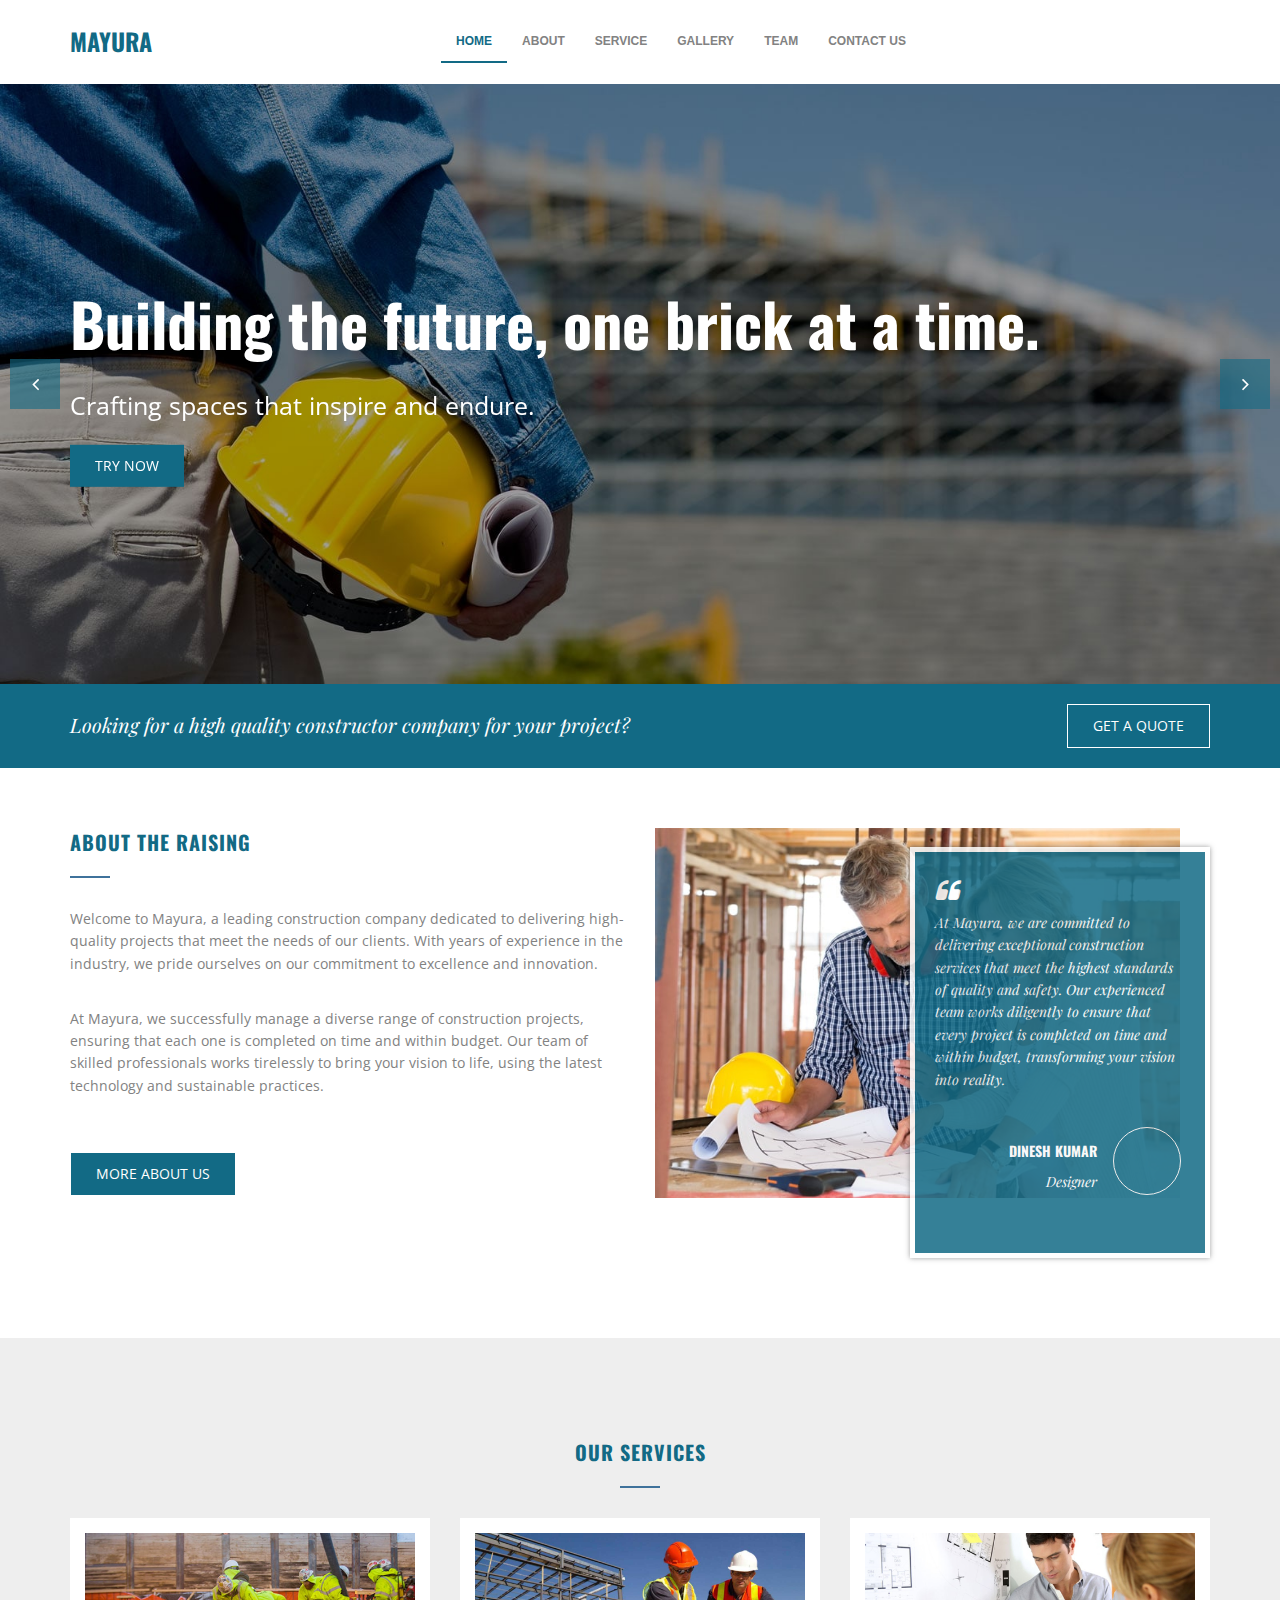
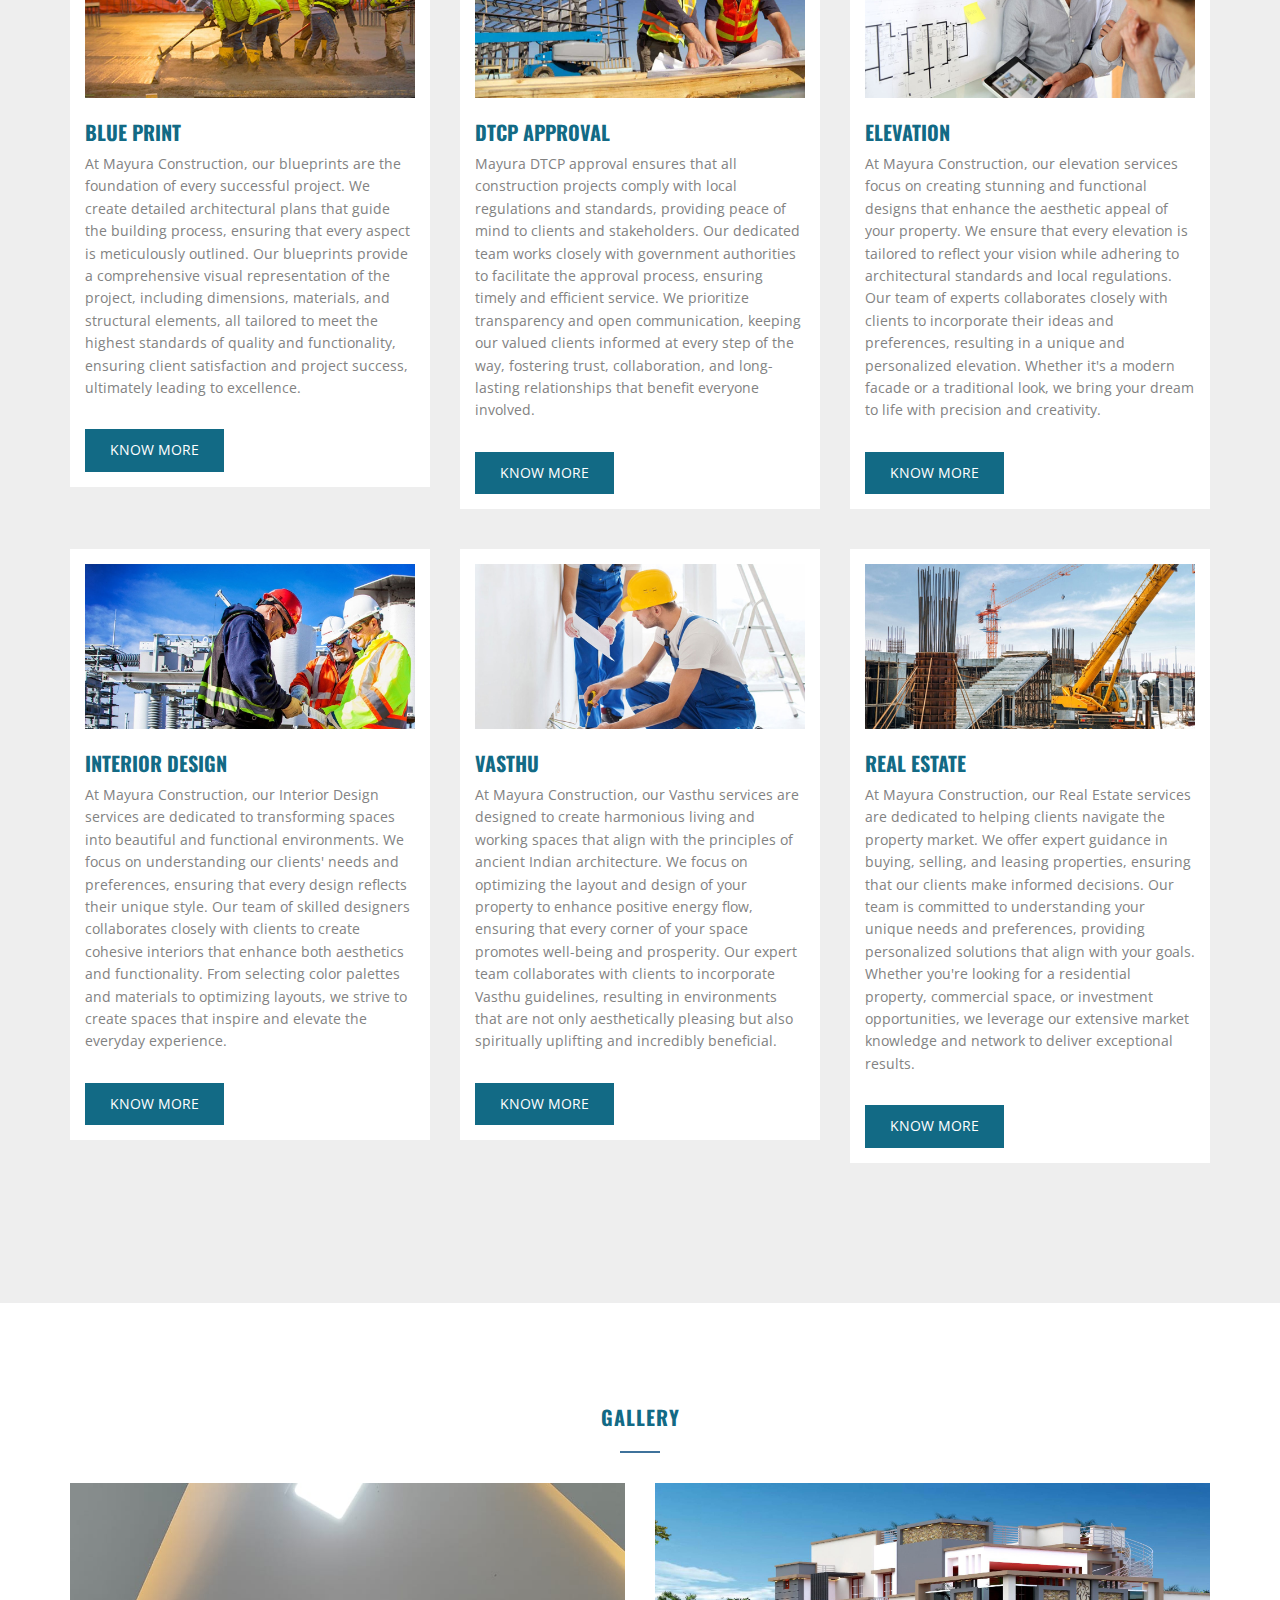
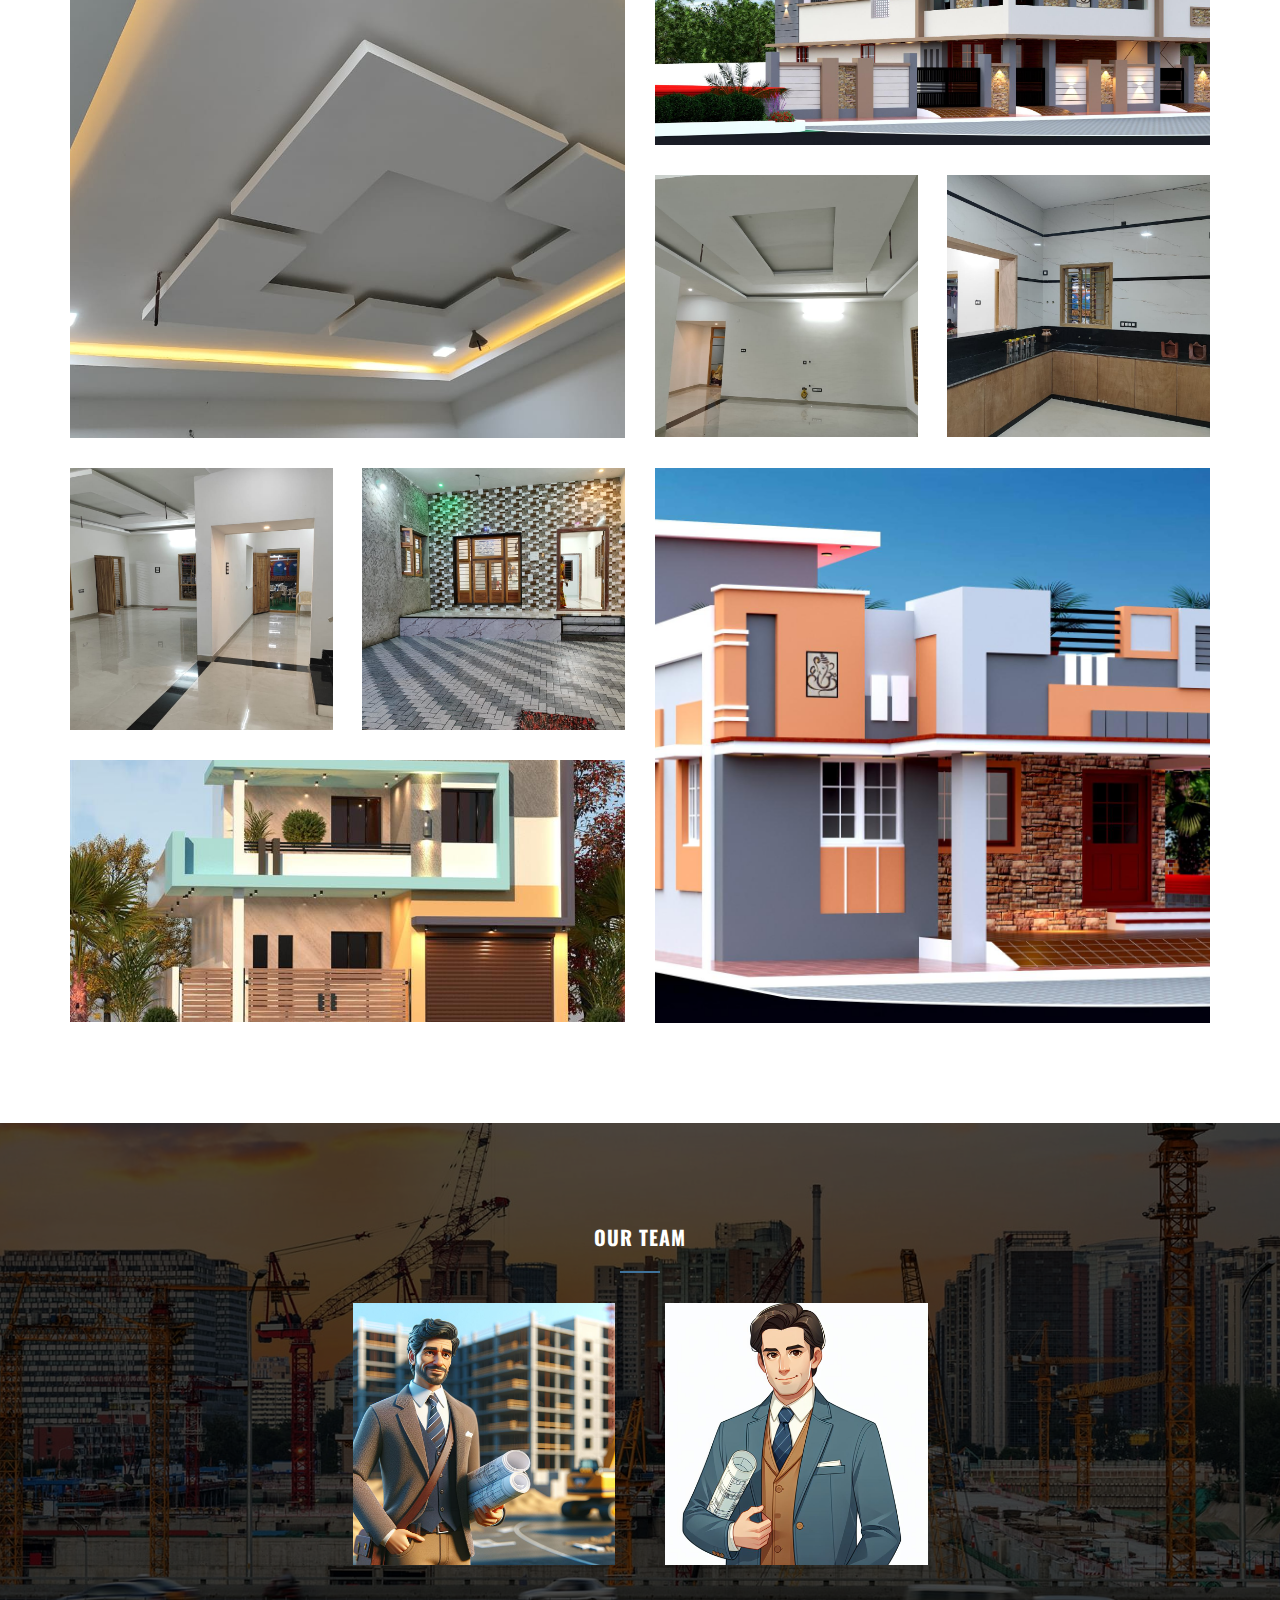
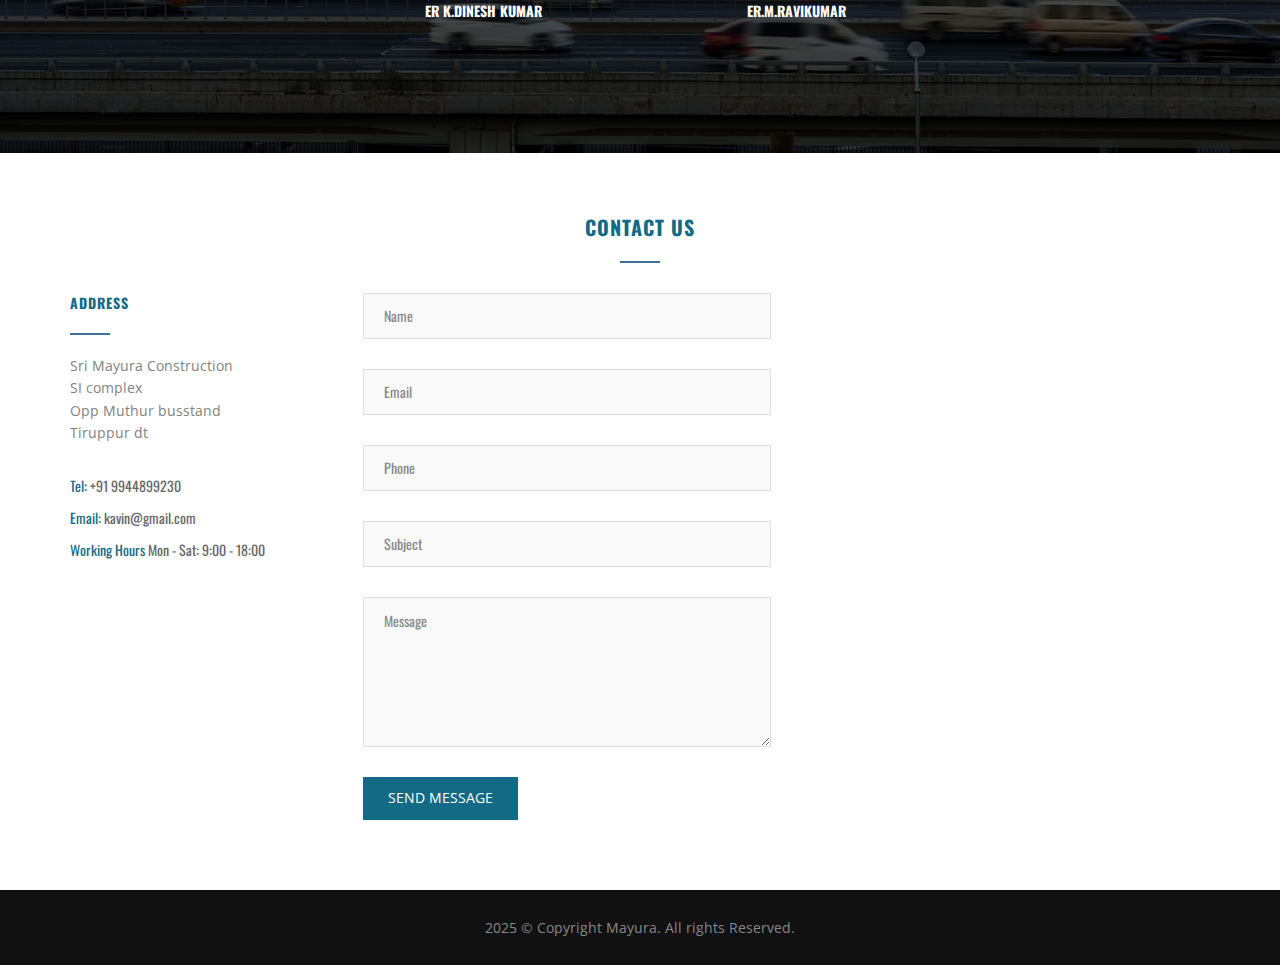
==== Mayura/raising-master/index.html @ d4d09b62 "Add files via upload" ====
<!DOCTYPE html>
<html>
	<head>
		<title>Home</title>
		<meta charset="utf-8">
		<meta name="viewport" content="width=device-width, initial-scale=1.0, maximum-scale=1.0, user-scalable=no">
		<meta name="format-detection" content="telephone=no">
		<meta name="apple-mobile-web-app-capable" content="yes">
		<!-- Fonts-->
		<link rel="stylesheet" type="text/css" href="assets/fonts/fontawesome/font-awesome.min.css">
		<link rel="stylesheet" type="text/css" href="assets/fonts/pe-icon/pe-icon.css">
		<!-- Vendors-->
		<link rel="stylesheet" type="text/css" href="assets/vendors/bootstrap/grid.css">
		<link rel="stylesheet" type="text/css" href="assets/vendors/magnific-popup/magnific-popup.min.css">
		<link rel="stylesheet" type="text/css" href="assets/vendors/swiper/swiper.css">
		<!-- App & fonts-->
		<link rel="stylesheet" type="text/css" href="https://fonts.googleapis.com/css?family=Open+Sans:400,700|Oswald:400,600|Playfair+Display:400i">
		<link rel="stylesheet" type="text/css" href="assets/css/main.css"><!--[if lt IE 9]>
			<script src="https://oss.maxcdn.com/libs/html5shiv/3.7.0/html5shiv.js"></script>
		<![endif]-->
		<script src="https://cdn.jsdelivr.net/npm/@emailjs/browser@3/dist/email.min.js"></script>
		<script>
			// Initialize EmailJS with your Public Key (User ID)
			emailjs.init("vNr0D53ttgSd8qMxS"); // Replace with your EmailJS Public Key
		</script>

	</head>
	
	<body>
				
				<!-- preload -->
				<div class="preload" id="preload">
					<div class="cssload-spin-box"></div>
				</div><!-- End / preload -->
				
		<div class="page-wrap">
			
			<!-- header -->
			<header class="header header-fixheight header--fixed">
				<div class="container">
					<div class="header__inner">
						<div class="header-logo">
							<!-- <a href="home.html"><img src="assets/img/logo_white.png" alt=""/></a> -->
							 <h2 style="display: flex; align-items: center; height: 100%;">MAYURA</h2>
						</div>
						
						<!-- raising-nav -->
						<nav class="raising-nav">
							
							<!-- raising-menu -->
							<ul class="raising-menu">
								<li class="current"><a href="#id1">Home</a>
								</li>
								<li><a href="#id2">About</a>
								</li>
								<li><a href="#id3">service</a>
								</li>
								<li><a href="#id4">gallery</a>
								</li>
								<!-- <li><a href="#id5">testimonial</a>
								</li> -->
								<li><a href="#id6">team</a>
								</li>
								<li><a href="#id7">contact us</a>
								</li>
							</ul><!-- raising-menu -->
							
							<div class="navbar-toggle"><i class="fa fa-bars"></i></div>
						</nav><!-- End / raising-nav -->
						
						<div class="btn-right">
							<!-- <div class="search-btn"><i class="fa fa-search"></i></div> -->
						</div>
						<div class="searchbar">
							<div class="searchbar__group"><span class="searchbar__addon"><i class="fa fa-search"></i></span>
								<input class="searchbar__input" type="text" name="search" value="" placeholder="Search"/><span class="searchbar__close"></span>
							</div>
						</div>
					</div>
				</div>
			</header><!-- End / header -->
			
			<!-- Content-->
			<div class="md-content">
				
				<!-- hero -->
				<hero class="hero" id="id1">
					
					<!-- swiper swiper-container -->
					<div class="swiper swiper-container">
						<div class="swiper-wrapper">
							<div class="hero__wrapper" style="background-image: url('assets/img/slider/1.jpg');">
								<div class="hero__inner">
									<div class="container">
										<h1 class="hero__title">Building the future, one brick at a time.</h1>
										<p class="hero__desc">Crafting spaces that inspire and endure.</p>
										<!-- btn -->
										<a class="btn btn-primary" href="#id7">Try now
										</a><!-- End / btn -->
										
									</div>
								</div>
							</div>
							<div class="hero__wrapper" style="background-image: url('assets/img/slider/2.jpg');">
								<div class="hero__inner">
									<div class="container">
										<h1 class="hero__title">Building Dreams with Every Brick</h1>
										<p class="hero__desc">Transforming visions into reality, one project at a time.</p>
										
										<!-- btn -->
										<a class="btn btn-primary" href="#id7">Try now
										</a><!-- End / btn -->
										
									</div>
								</div>
							</div>
							<div class="hero__wrapper" style="background-image: url('assets/img/slider/3.jpg');">
								<div class="hero__inner">
									<div class="container">
										<h1 class="hero__title">Building Your Dreams with Us</h1>
										<p class="hero__desc">"We are committed to delivering high-quality construction services that exceed your expectations. Let us help you build your vision."</p>
										
										<!-- btn -->
										<a class="btn btn-primary" href="#id7">Try now
										</a><!-- End / btn -->
										
									</div>
								</div>
						 </div>
							<!-- <div class="hero__wrapper" style="background-image: url('assets/img/slider/4.jpg');">
								<div class="hero__inner">
									<div class="container">
										<h1 class="hero__title">How to Create and Manage SVG Sprites</h1>
										<p class="hero__desc">Nam suscipit nisi risus, et porttitor metus molestie a. Phasellus id quam id turpis suscipit</p>
										
										btn --> -->
										<!-- <a class="btn btn-primary" href="#">button
										</a><!-- End / btn -->
										
									<!-- </div>
								</div>
							</div> --> -->
						</div>
						<div class="swiper-pagination-custom"></div>
						<div class="swiper-button-custom">
							<div class="swiper-button-prev-custom"><i class="fa fa-angle-left"></i></div>
							<div class="swiper-button-next-custom"><i class="fa fa-angle-right"></i></div>
						</div>
					</div><!-- End / swiper swiper-container -->
					
				</hero><!-- End / hero -->
				
				
				<!-- cta-02 -->
				<div class="cta-02">
					<div class="container">
						<div class="row">
							<div class="col-lg-9 ">
								<h3 class="cta-02__title">Looking for a high quality constructor company for your project?</h3>
							</div>
							<div class="col-lg-3  md-text-right">
								
								<!-- btn -->
								<a class="btn btn-outline" href="#id7">Get a quote
								</a><!-- End / btn -->
							</div>
						</div>
					</div>
				</div><!-- End / cta-02 -->
				
				
				<!-- Section -->
				<section class="md-section" id="id2" style="background-color:#fff;padding:60px 0;">
					<div class="container">
						<div class="row">
							<div class="col-lg-6 ">
								<div class="mb-30">
									
									<!-- sec-title -->
									<div class="sec-title sec-title__lg-title">
										<h2 class="sec-title__title">About <span>The Raising</span></h2><span class="sec-title__divider"></span>
									</div><!-- End / sec-title -->
									
									<p>Welcome to Mayura, a leading construction company dedicated to delivering high-quality projects that meet the needs of our clients. With years of experience in the industry, we pride ourselves on our commitment to excellence and innovation.</p><br>
									<p>At Mayura, we successfully manage a diverse range of construction projects, ensuring that each one is completed on time and within budget. Our team of skilled professionals works tirelessly to bring your vision to life, using the latest technology and sustainable practices.</p><br><br><a class="btn btn-primary btn-outline" href="#id7">More about us</a>
								</div>
							</div>
							<div class="col-lg-6 ">
								
								<!-- about -->
								<div class="about"><img src="assets/img/about/2.jpg" alt=""/>
									
									<!-- quote-02 -->
									<blockquote class="quote-02 about-quote">
										<p class="quote-02__text">At Mayura, we are committed to delivering exceptional construction services that meet the highest standards of quality and safety. Our experienced team works diligently to ensure that every project is completed on time and within budget, transforming your vision into reality.</p>
										
										<!-- authorbox -->
										<div class="authorbox">
											<div class="authorbox__avartar" style="background-image: url(https://unsplash.it/800);"><img src="https://unsplash.it/800" alt=""/></div>
											<div class="authorbox__info">
												<h5 class="authorbox__name">Dinesh kumar</h5>
												<p class="authorbox__work">Designer</p>
											</div>
										</div><!-- End / authorbox -->
										
									</blockquote><!-- End / quote-02 -->
									
								</div><!-- End / about -->
								
							</div>
						</div>
					</div>
				</section>
				<!-- End / Section -->
				
				
				<!-- Section -->
				<section class="md-section" id="id3">
					<div class="container">
						<div class="row">
							<div class="col-lg-8 col-xs-offset-0 col-sm-offset-0 col-md-offset-0 col-lg-offset-2 ">
								
								<!-- sec-title -->
								<div class="sec-title sec-title__lg-title md-text-center">
									<h2 class="sec-title__title">Our services</h2><span class="sec-title__divider"></span>
								</div><!-- End / sec-title -->
								
							</div>
						</div>
						<div class="row row-eq-height">
							<div class="col-sm-6 col-md-6 col-lg-4 ">
								
								<!-- services -->
								<div class="services">
									<div class="services__img"><img src="assets/img/service/1.jpg" alt=""/></div>
									<h2 class="services__title">Blue Print</h2>
									<div class="services__desc">At Mayura Construction, our blueprints are the foundation of every successful project. We create detailed architectural plans that guide the building process, ensuring that every aspect is meticulously outlined. Our blueprints provide a comprehensive visual representation of the project, including dimensions, materials, and structural elements, all tailored to meet the highest standards of quality and functionality, ensuring client satisfaction and project success, ultimately leading to excellence.</div>
									<!-- btn -->
									<a class="btn btn btn-primary btn-custom" href="#id7">know more
									</a><!-- End / btn -->
									
								</div><!-- End / services -->
								
							</div>
							<div class="col-sm-6 col-md-6 col-lg-4 ">
								
								<!-- services -->
								<div class="services">
									<div class="services__img"><img src="assets/img/service/2.jpg" alt=""/></div>
									<h2 class="services__title">DTCP Approval</h2>
									<div class="services__desc">Mayura DTCP approval ensures that all construction projects comply with local regulations and standards, providing peace of mind to clients and stakeholders. Our dedicated team works closely with government authorities to facilitate the approval process, ensuring timely and efficient service. We prioritize transparency and open communication, keeping our valued clients informed at every step of the way, fostering trust, collaboration, and long-lasting relationships that benefit everyone involved.</div>
									<!-- btn -->
									<a class="btn btn btn-primary btn-custom" href="#id7">know more
									</a><!-- End / btn -->
									
								</div><!-- End / services -->
								
							</div>
							<div class="col-sm-6 col-md-6 col-lg-4 ">
								
								<!-- services -->
								<div class="services">
									<div class="services__img"><img src="assets/img/service/3.jpg" alt=""/></div>
									<h2 class="services__title">Elevation</h2>
									<div class="services__desc">At Mayura Construction, our elevation services focus on creating stunning and functional designs that enhance the aesthetic appeal of your property. We ensure that every elevation is tailored to reflect your vision while adhering to architectural standards and local regulations. Our team of experts collaborates closely with clients to incorporate their ideas and preferences, resulting in a unique and personalized elevation. Whether it's a modern facade or a traditional look, we bring your dream to life with precision and creativity.</div>
									<!-- btn -->
									<a class="btn btn btn-primary btn-custom" href="#id7">know more
									</a><!-- End / btn -->
									
								</div><!-- End / services -->
								
							</div>
							<div class="col-sm-6 col-md-6 col-lg-4 ">
								
								<!-- services -->
								<div class="services">
									<div class="services__img"><img src="assets/img/service/4.jpg" alt=""/></div>
									<h2 class="services__title">Interior Design</h2>
									<div class="services__desc">At Mayura Construction, our Interior Design services are dedicated to transforming spaces into beautiful and functional environments. We focus on understanding our clients' needs and preferences, ensuring that every design reflects their unique style. Our team of skilled designers collaborates closely with clients to create cohesive interiors that enhance both aesthetics and functionality. From selecting color palettes and materials to optimizing layouts, we strive to create spaces that inspire and elevate the everyday experience.</div>
									<!-- btn -->
									<a class="btn btn btn-primary btn-custom" href="#id7">know more
									</a><!-- End / btn -->
									
								</div><!-- End / services -->
								
							</div>
							<div class="col-sm-6 col-md-6 col-lg-4 ">
								
								<!-- services -->
								<div class="services">
									<div class="services__img"><img src="assets/img/service/5.jpg" alt=""/></div>
									<h2 class="services__title">Vasthu</h2>
									<div class="services__desc">At Mayura Construction, our Vasthu services are designed to create harmonious living and working spaces that align with the principles of ancient Indian architecture. We focus on optimizing the layout and design of your property to enhance positive energy flow, ensuring that every corner of your space promotes well-being and prosperity. Our expert team collaborates with clients to incorporate Vasthu guidelines, resulting in environments that are not only aesthetically pleasing but also spiritually uplifting and incredibly beneficial.</div>
									<!-- btn -->
									<a class="btn btn btn-primary btn-custom" href="#id7">know more
									</a><!-- End / btn -->
									
								</div><!-- End / services -->
								
							</div>
							<div class="col-sm-6 col-md-6 col-lg-4 ">
								
								<!-- services -->
								<div class="services">
									<div class="services__img"><img src="assets/img/service/6.jpg" alt=""/></div>
									<h2 class="services__title">Real Estate</h2>
									<div class="services__desc">At Mayura Construction, our Real Estate services are dedicated to helping clients navigate the property market. We offer expert guidance in buying, selling, and leasing properties, ensuring that our clients make informed decisions. Our team is committed to understanding your unique needs and preferences, providing personalized solutions that align with your goals. Whether you're looking for a residential property, commercial space, or investment opportunities, we leverage our extensive market knowledge and network to deliver exceptional results.</div>
									<!-- btn -->
									<a class="btn btn btn-primary btn-custom" href="#id7">know more
									</a><!-- End / btn -->
									
								</div><!-- End / services -->
								
							</div>
						</div>
					</div>
				</section>
				<!-- End / Section -->
				
				
				<!-- Section -->
				<section class="md-section" id="id4" style="background-color:#fff;">
					<div class="container">
						<div class="row">
							<div class="col-lg-8 col-xs-offset-0 col-sm-offset-0 col-md-offset-0 col-lg-offset-2 ">
								
								<!-- sec-title -->
								<div class="sec-title sec-title__lg-title md-text-center">
									<h2 class="sec-title__title">Gallery</h2><span class="sec-title__divider"></span>
								</div><!-- End / sec-title -->
								
							</div>
						</div>
						
						<!-- gallery-wrap -->
						<div class="gallery-wrap gallery-album">
							<div class="grid-css grid-css--grid" data-col-lg="4" data-col-md="2" data-col-sm="2" data-col-xs="1" data-gap="30">
								<div class="grid__inner">
									<div class="grid-sizer"></div>
									
									<!-- grid-item -->
									<div class="grid-item large">
										<div class="grid-item__inner">
											<div class="grid-item__content-wrapper">
												
												<!-- gallery -->
												<div class="gallery gallery--grid">
													<div class="gallery__image bg-image" style="background-image: url(assets/img/gallery/A2.jpg);"><img src="assets/img/gallery/A2.jpg" alt="How to Create and"/><a class="gallery__overlay mfp-image" href="assets/img/gallery/A2.jpg" data-effect="mfp-zoom-in" title="">
															<div class="md-tb">
																<div class="md-tb__cell md-text-center"><i class="fa fa-search"></i></div>
															</div></a>
													</div>
												</div><!-- End / gallery -->
												
											</div>
										</div>
									</div><!-- End / grid-item -->
									
									
									<!-- grid-item -->
									<div class="grid-item wide">
										<div class="grid-item__inner">
											<div class="grid-item__content-wrapper">
												
												<!-- gallery -->
												<div class="gallery gallery--grid">
													<div class="gallery__image bg-image" style="background-image: url(assets/img/gallery/shared\ image\ \(3\).jpg);"><img src="assets/img/gallery/shared image (3).jpg" alt="How to Master"/><a class="gallery__overlay mfp-image" href="assets/img/gallery/shared image (3).jpg" data-effect="mfp-zoom-in" title="">
															<div class="md-tb">
																<div class="md-tb__cell md-text-center"><i class="fa fa-search"></i></div>
															</div></a>
													</div>
												</div><!-- End / gallery -->
												
											</div>
										</div>
									</div><!-- End / grid-item -->
									
									
									<!-- grid-item -->
									<div class="grid-item">
										<div class="grid-item__inner">
											<div class="grid-item__content-wrapper">
												
												<!-- gallery -->
												<div class="gallery gallery--grid">
													<div class="gallery__image bg-image" style="background-image: url(assets/img/gallery/A5.jpg);"><img src="assets/img/gallery/A5.jpg" alt="7 UI Choices That"/><a class="gallery__overlay mfp-image" href="assets/img/gallery/A5.jpg" data-effect="mfp-zoom-in" title="">
															<div class="md-tb">
																<div class="md-tb__cell md-text-center"><i class="fa fa-search"></i></div>
															</div></a>
													</div>
												</div><!-- End / gallery -->
												
											</div>
										</div>
									</div><!-- End / grid-item -->
									
									
									<!-- grid-item -->
									<div class="grid-item">
										<div class="grid-item__inner">
											<div class="grid-item__content-wrapper">
												
												<!-- gallery -->
												<div class="gallery gallery--grid">
													<div class="gallery__image bg-image" style="background-image: url(assets/img/gallery/A3.jpg);"><img src="assets/img/gallery/A3.jpg" alt="Using Memes in Your"/><a class="gallery__overlay mfp-image" href="assets/img/gallery/A3.jpg" data-effect="mfp-zoom-in" title="">
															<div class="md-tb">
																<div class="md-tb__cell md-text-center"><i class="fa fa-search"></i></div>
															</div></a>
													</div>
												</div><!-- End / gallery -->
												
											</div>
										</div>
									</div><!-- End / grid-item -->
									
									
									<!-- grid-item -->
									<div class="grid-item">
										<div class="grid-item__inner">
											<div class="grid-item__content-wrapper">
												
												<!-- gallery -->
												<div class="gallery gallery--grid">
													<div class="gallery__image bg-image" style="background-image: url(assets/img/gallery/A4.jpg);"><img src="assets/img/gallery/A4.jpg" alt="How To Build A"/><a class="gallery__overlay mfp-image" href="assets/img/gallery/A4.jpg" data-effect="mfp-zoom-in" title="">
															<div class="md-tb">
																<div class="md-tb__cell md-text-center"><i class="fa fa-search"></i></div>
															</div></a>
													</div>
												</div><!-- End / gallery -->
												
											</div>
										</div>
									</div><!-- End / grid-item -->
									
									
									<!-- grid-item -->
									<div class="grid-item">
										<div class="grid-item__inner">
											<div class="grid-item__content-wrapper">
												
												<!-- gallery -->
												<div class="gallery gallery--grid">
													<div class="gallery__image bg-image" style="background-image: url(assets/img/gallery/A6.jpg);"><img src="assets/img/gallery/A6.jpg" alt="Using Memes in Your"/><a class="gallery__overlay mfp-image" href="assets/img/gallery/A6.jpg" data-effect="mfp-zoom-in" title="">
															<div class="md-tb">
																<div class="md-tb__cell md-text-center"><i class="fa fa-search"></i></div>
															</div></a>
													</div>
												</div><!-- End / gallery -->
												
											</div>
										</div>
									</div><!-- End / grid-item -->
									
									
									<!-- grid-item -->
									<div class="grid-item large">
										<div class="grid-item__inner">
											<div class="grid-item__content-wrapper">
												
												<!-- gallery -->
												<div class="gallery gallery--grid">
													<div class="gallery__image bg-image" style="background-image: url(assets/img/gallery/shared\ image\ \(2\).jpg);"><img src="assets/img/gallery/shared image (2).jpg" alt="Is UX Really That"/><a class="gallery__overlay mfp-image" href="assets/img/gallery/shared image (2).jpg" data-effect="mfp-zoom-in" title="">
															<div class="md-tb">
																<div class="md-tb__cell md-text-center"><i class="fa fa-search"></i></div>
															</div></a>
													</div>
												</div><!-- End / gallery -->
												
											</div>
										</div>
									</div><!-- End / grid-item -->
									
									
									<!-- grid-item -->
									<div class="grid-item wide">
										<div class="grid-item__inner">
											<div class="grid-item__content-wrapper">
												
												<!-- gallery -->
												<div class="gallery gallery--grid">
													<div class="gallery__image bg-image" style="background-image: url(assets/img/gallery/shared\ image\ \(1\).jpg);"><img src="assets/img/gallery/shared image (1).jpg" alt="Getting Started with"/><a class="gallery__overlay mfp-image" href="assets/img/gallery/shared image (1).jpg" data-effect="mfp-zoom-in" title="">
															<div class="md-tb">
																<div class="md-tb__cell md-text-center"><i class="fa fa-search"></i></div>
															</div></a>
													</div>
												</div><!-- End / gallery -->
												
											</div>
										</div>
									</div><!-- End / grid-item -->
									
								</div>
							</div>
						</div><!-- End / gallery-wrap -->
						
					</div>
				</section>
				<!-- End / Section -->
				
				
				<!-- Section -->
				
				<!-- End / Section -->
				
				
				<!-- Section -->
				<section class="md-section md-skin-dark" id="id6" style="background-image:url(&quot;assets/img/bg/demo.jpg&quot;);padding-bottom:50px;">
					<div class="md-overlay"></div>
					<div class="container">
						<div class="row">
							<div class="col-lg-8 col-xs-offset-0 col-sm-offset-0 col-md-offset-0 col-lg-offset-2 ">
								
								<!-- sec-title -->
								<div class="sec-title sec-title__lg-title md-text-center">
									<h2 class="sec-title__title">Our team</h2><span class="sec-title__divider"></span>
								</div><!-- End / sec-title -->
								
							</div>
						</div>
						<div class="row" style="display: flex; justify-content: center; align-items: center; gap: 20px;">
							<div class="col-sm-3 col-md-3 col-lg-3" style="text-align: center;">
								<!-- team -->
								<div class="team">
									<div class="team__img">
										<img src="assets/img/team/Designer (2).png" alt="" />
										<div class="team__overlay">
											<div class="md-tb">
												<div class="md-tb__cell md-text-center">
													<!-- social-icon -->
													<a class="social-icon social-icon__style-03" href="#"><i class="social-icon__icon fa fa-facebook"></i></a>
													<a class="social-icon social-icon__style-03" href="#"><i class="social-icon__icon fa fa-twitter"></i></a>
													<a class="social-icon social-icon__style-03" href="#"><i class="social-icon__icon fa fa-linkedin"></i></a>
												</div>
											</div>
										</div>
									</div>
									<div class="team__body">
										<div class="team__user">
											<h4 class="team__name">ER K.Dinesh kumar</h4><span class="team__work"></span>
										</div>
										<p class="team__text"> 	</p>
									</div>
								</div>
								<!-- End / team -->
							</div>
						
							<div class="col-sm-3 col-md-3 col-lg-3" style="text-align: center;">
								<!-- team -->
								<div class="team">
									<div class="team__img">
										<img src="assets/img/team/Designer (3).png" alt="" />
										<div class="team__overlay">
											<div class="md-tb">
												<div class="md-tb__cell md-text-center">
													<!-- social-icon -->
													<a class="social-icon social-icon__style-03" href="#"><i class="social-icon__icon fa fa-facebook"></i></a>
													<a class="social-icon social-icon__style-03" href="#"><i class="social-icon__icon fa fa-twitter"></i></a>
													<a class="social-icon social-icon__style-03" href="#"><i class="social-icon__icon fa fa-linkedin"></i></a>
												</div>
											</div>
										</div>
									</div>
									<div class="team__body">
										<div class="team__user">
											<h4 class="team__name">ER.M.Ravikumar</h4><span class="team__work"></span>
										</div>
										<p class="team__text"></p>
									</div>
								</div>
								<!-- End / team -->
							</div>
						</div>
						
					</div>
				</section>
				<!-- End / Section -->
				
				
				<!-- Section -->
				<section class="md-section" id="id7" style="background-color:#fff;padding:60px 0 0;">
					<div class="row">
						<div class="col-lg-8 col-xs-offset-0 col-sm-offset-0 col-md-offset-0 col-lg-offset-2 ">
							
							<!-- sec-title -->
							<div class="sec-title sec-title__lg-title md-text-center">
								<h2 class="sec-title__title">Contact us</h2><span class="sec-title__divider"></span>
							</div><!-- End / sec-title -->
							
						</div>
					</div>
					<div class="container">
						<div class="row">
							<div class="col-lg-9  col-lg-push-3">
								<div class="main-content">
									<div class="row"> 
										<div class="col-lg-6 ">
											<form class="contact-form">
												
												<!-- form-item -->
												<div class="form-item">
													<input class="form-control" type="text" id="name" name="name" placeholder="Name" required/>
												</div><!-- End / form-item -->
												
												<!-- form-item -->
												<div class="form-item">
													<input class="form-control" type="email" id="email" name="email" placeholder="Email" required/>
												</div><!-- End / form-item -->
												
												<!-- form-item -->
												<div class="form-item">
													<input class="form-control" type="tel" id="phone" name="phone" placeholder="Phone" required/>
												</div><!-- End / form-item -->
												
												<!-- form-item -->
												<div class="form-item">
													<input class="form-control" type="text" id="subject" name="subject" placeholder="Subject" required/>
												</div><!-- End / form-item -->
												
												<!-- form-item -->
												<div class="form-item">
													<textarea id="message" name="message" placeholder="Message" style="height: 150px;" required></textarea>
												</div><!-- End / form-item -->
												
												<button class="btn btn-primary btn-round mb-30" type="button" onclick="sendEmail()">Send message</button>
												<script type="text/javascript">
													function sendEmail() {
														var email = document.getElementById("email").value;
														var from_name = document.getElementById("name").value;
														var phone = document.getElementById("phone").value;
														var subject = document.getElementById("subject").value;
														var message = document.getElementById("message").value;

														var templateParams = {
															to_email: "kvsoftwaretester@gmail.com", // Replace with the owner's email address
															from_name: from_name,
															phone: phone,
															subject: subject,
															message: message
														};

														// Using EmailJS to send the email without a server
														emailjs.send("service_1j5vpjk", "template_r8l7jnl", templateParams)
														.then(function(response) {
															console.log('SUCCESS!', response.status, response.text);
															window.alert("Sent successfully!");
															setTimeout(() => location.reload(), 2000);
														}, function(error) {
															console.log('FAILED...', error);
														});
													}
												</script>
											</form>
										</div>
										<div class="col-lg-6 ">
											<div class="contact-gmap"><iframe src="https://www.google.com/maps/embed?pb=!1m17!1m12!1m3!1d389.6676844295268!2d77.73675419030941!3d11.045872034102175!2m3!1f0!2f0!3f0!3m2!1i1024!2i768!4f13.1!3m2!1m1!2zMTHCsDAyJzQ1LjEiTiA3N8KwNDQnMTIuNyJF!5e0!3m2!1sen!2sin!4v1743013941500!5m2!1sen!2sin" width="600" height="450" style="border:0;" allowfullscreen="" loading="lazy" referrerpolicy="no-referrer-when-downgrade"></iframe></div>
										</div>
									</div>
								</div>
							</div>
							<div class="col-lg-3  col-lg-pull-9">
								<div class="sidebar">
									
									<!-- widget -->
									<section class="widget">
										
										<!-- sec-title -->
										<div class="sec-title">
											<h2 class="sec-title__title">Address</h2><span class="sec-title__divider"></span>
										</div><!-- End / sec-title -->
										
										<p class="mb-30">Sri Mayura Construction <br> SI complex <br> Opp Muthur busstand <br> Tiruppur dt</p>
										
										<!--  -->
										<div>
											<div class="widget-contact__item"><span class="widget-contact__title">Tel:</span>
												<p class="widget-contact__text">+91 9944899230 </p>
											</div>
											<div class="widget-contact__item"><span class="widget-contact__title">email:</span>
												<p class="widget-contact__text"><a href="#"></a>kavin@gmail.com</p>
											</div>
											<div class="widget-contact__item"><span class="widget-contact__title">Working Hours</span>
												<p class="widget-contact__text">Mon - Sat: 9:00 - 18:00</p>
											</div>
										</div><!-- End /   -->
										
									</section><!-- End / widget -->
									
								</div>
							</div>
						</div>
					</div>
				</section>
				<!-- End / Section -->
				
			</div>
			<!-- End / Content-->
			
			<!-- footer-01 -->
			<footer class="footer-01 md-skin-dark">
				
				
				<!-- copyright-01 -->
				<div class="copyright-01 md-text-center">
					<div class="container">
						<p class="copyright-01__copy">2025 &copy; Copyright Mayura. All rights Reserved.</p>
					</div>
				</div><!-- End / copyright-01 -->
				
			</footer><!-- End / footer-01 -->
			
		</div>
		<!-- Vendors-->
		<script type="text/javascript" src="assets/vendors/jquery/jquery.min.js"></script>
		<script type="text/javascript" src="assets/vendors/imagesloaded/imagesloaded.pkgd.js"></script>
		<script type="text/javascript" src="assets/vendors/isotope-layout/isotope.pkgd.js"></script>
		<script type="text/javascript" src="assets/vendors/jquery.matchHeight/jquery.matchHeight.min.js"></script>
		<script type="text/javascript" src="assets/vendors/magnific-popup/jquery.magnific-popup.min.js"></script>
		<script type="text/javascript" src="assets/vendors/masonry-layout/masonry.pkgd.js"></script>
		<script type="text/javascript" src="assets/vendors/swiper/swiper.jquery.js"></script>
		<script type="text/javascript" src="assets/vendors/jquery-one-page/jquery.nav.js"></script>
		<script type="text/javascript" src="assets/vendors/menu/menu.js"></script>
		<script type="text/javascript" src="assets/vendors/jquery.waypoints/jquery.waypoints.min.js"></script>
		<!-- App-->
		<script type="text/javascript" src="assets/js/main.js"></script>
	</body>
</html>
---- Mayura/raising-master/assets/fonts/pe-icon/pe-icon.css ----
@font-face {
	font-family: 'Pe-icon-7-stroke';
	src:url('fonts/Pe-icon-7-stroke.eot?d7yf1v');
	src:url('fonts/Pe-icon-7-stroke.eot?#iefixd7yf1v') format('embedded-opentype'),
		url('fonts/Pe-icon-7-stroke.woff?d7yf1v') format('woff'),
		url('fonts/Pe-icon-7-stroke.ttf?d7yf1v') format('truetype'),
		url('fonts/Pe-icon-7-stroke.svg?d7yf1v#Pe-icon-7-stroke') format('svg');
	font-weight: normal;
	font-style: normal;
}

[class^="pe-7s-"], [class*=" pe-7s-"] {
	font-family: 'Pe-icon-7-stroke';
	speak: none;
	font-style: normal;
	font-weight: normal;
	font-variant: normal;
	text-transform: none;
	line-height: 1;

	/* Better Font Rendering =========== */
	-webkit-font-smoothing: antialiased;
	-moz-osx-font-smoothing: grayscale;
}

.pe-7s-album:before {
	content: "\e6aa";
}
.pe-7s-arc:before {
	content: "\e6ab";
}
.pe-7s-back-2:before {
	content: "\e6ac";
}
.pe-7s-bandaid:before {
	content: "\e6ad";
}
.pe-7s-car:before {
	content: "\e6ae";
}
.pe-7s-diamond:before {
	content: "\e6af";
}
.pe-7s-door-lock:before {
	content: "\e6b0";
}
.pe-7s-eyedropper:before {
	content: "\e6b1";
}
.pe-7s-female:before {
	content: "\e6b2";
}
.pe-7s-gym:before {
	content: "\e6b3";
}
.pe-7s-hammer:before {
	content: "\e6b4";
}
.pe-7s-headphones:before {
	content: "\e6b5";
}
.pe-7s-helm:before {
	content: "\e6b6";
}
.pe-7s-hourglass:before {
	content: "\e6b7";
}
.pe-7s-leaf:before {
	content: "\e6b8";
}
.pe-7s-magic-wand:before {
	content: "\e6b9";
}
.pe-7s-male:before {
	content: "\e6ba";
}
.pe-7s-map-2:before {
	content: "\e6bb";
}
.pe-7s-next-2:before {
	content: "\e6bc";
}
.pe-7s-paint-bucket:before {
	content: "\e6bd";
}
.pe-7s-pendrive:before {
	content: "\e6be";
}
.pe-7s-photo:before {
	content: "\e6bf";
}
.pe-7s-piggy:before {
	content: "\e6c0";
}
.pe-7s-plugin:before {
	content: "\e6c1";
}
.pe-7s-refresh-2:before {
	content: "\e6c2";
}
.pe-7s-rocket:before {
	content: "\e6c3";
}
.pe-7s-settings:before {
	content: "\e6c4";
}
.pe-7s-shield:before {
	content: "\e6c5";
}
.pe-7s-smile:before {
	content: "\e6c6";
}
.pe-7s-usb:before {
	content: "\e6c7";
}
.pe-7s-vector:before {
	content: "\e6c8";
}
.pe-7s-wine:before {
	content: "\e6c9";
}
.pe-7s-cloud-upload:before {
	content: "\e68a";
}
.pe-7s-cash:before {
	content: "\e68c";
}
.pe-7s-close:before {
	content: "\e680";
}
.pe-7s-bluetooth:before {
	content: "\e68d";
}
.pe-7s-cloud-download:before {
	content: "\e68b";
}
.pe-7s-way:before {
	content: "\e68e";
}
.pe-7s-close-circle:before {
	content: "\e681";
}
.pe-7s-id:before {
	content: "\e68f";
}
.pe-7s-angle-up:before {
	content: "\e682";
}
.pe-7s-wristwatch:before {
	content: "\e690";
}
.pe-7s-angle-up-circle:before {
	content: "\e683";
}
.pe-7s-world:before {
	content: "\e691";
}
.pe-7s-angle-right:before {
	content: "\e684";
}
.pe-7s-volume:before {
	content: "\e692";
}
.pe-7s-angle-right-circle:before {
	content: "\e685";
}
.pe-7s-users:before {
	content: "\e693";
}
.pe-7s-angle-left:before {
	content: "\e686";
}
.pe-7s-user-female:before {
	content: "\e694";
}
.pe-7s-angle-left-circle:before {
	content: "\e687";
}
.pe-7s-up-arrow:before {
	content: "\e695";
}
.pe-7s-angle-down:before {
	content: "\e688";
}
.pe-7s-switch:before {
	content: "\e696";
}
.pe-7s-angle-down-circle:before {
	content: "\e689";
}
.pe-7s-scissors:before {
	content: "\e697";
}
.pe-7s-wallet:before {
	content: "\e600";
}
.pe-7s-safe:before {
	content: "\e698";
}
.pe-7s-volume2:before {
	content: "\e601";
}
.pe-7s-volume1:before {
	content: "\e602";
}
.pe-7s-voicemail:before {
	content: "\e603";
}
.pe-7s-video:before {
	content: "\e604";
}
.pe-7s-user:before {
	content: "\e605";
}
.pe-7s-upload:before {
	content: "\e606";
}
.pe-7s-unlock:before {
	content: "\e607";
}
.pe-7s-umbrella:before {
	content: "\e608";
}
.pe-7s-trash:before {
	content: "\e609";
}
.pe-7s-tools:before {
	content: "\e60a";
}
.pe-7s-timer:before {
	content: "\e60b";
}
.pe-7s-ticket:before {
	content: "\e60c";
}
.pe-7s-target:before {
	content: "\e60d";
}
.pe-7s-sun:before {
	content: "\e60e";
}
.pe-7s-study:before {
	content: "\e60f";
}
.pe-7s-stopwatch:before {
	content: "\e610";
}
.pe-7s-star:before {
	content: "\e611";
}
.pe-7s-speaker:before {
	content: "\e612";
}
.pe-7s-signal:before {
	content: "\e613";
}
.pe-7s-shuffle:before {
	content: "\e614";
}
.pe-7s-shopbag:before {
	content: "\e615";
}
.pe-7s-share:before {
	content: "\e616";
}
.pe-7s-server:before {
	content: "\e617";
}
.pe-7s-search:before {
	content: "\e618";
}
.pe-7s-film:before {
	content: "\e6a5";
}
.pe-7s-science:before {
	content: "\e619";
}
.pe-7s-disk:before {
	content: "\e6a6";
}
.pe-7s-ribbon:before {
	content: "\e61a";
}
.pe-7s-repeat:before {
	content: "\e61b";
}
.pe-7s-refresh:before {
	content: "\e61c";
}
.pe-7s-add-user:before {
	content: "\e6a9";
}
.pe-7s-refresh-cloud:before {
	content: "\e61d";
}
.pe-7s-paperclip:before {
	content: "\e69c";
}
.pe-7s-radio:before {
	content: "\e61e";
}
.pe-7s-note2:before {
	content: "\e69d";
}
.pe-7s-print:before {
	content: "\e61f";
}
.pe-7s-network:before {
	content: "\e69e";
}
.pe-7s-prev:before {
	content: "\e620";
}
.pe-7s-mute:before {
	content: "\e69f";
}
.pe-7s-power:before {
	content: "\e621";
}
.pe-7s-medal:before {
	content: "\e6a0";
}
.pe-7s-portfolio:before {
	content: "\e622";
}
.pe-7s-like2:before {
	content: "\e6a1";
}
.pe-7s-plus:before {
	content: "\e623";
}
.pe-7s-left-arrow:before {
	content: "\e6a2";
}
.pe-7s-play:before {
	content: "\e624";
}
.pe-7s-key:before {
	content: "\e6a3";
}
.pe-7s-plane:before {
	content: "\e625";
}
.pe-7s-joy:before {
	content: "\e6a4";
}
.pe-7s-photo-gallery:before {
	content: "\e626";
}
.pe-7s-pin:before {
	content: "\e69b";
}
.pe-7s-phone:before {
	content: "\e627";
}
.pe-7s-plug:before {
	content: "\e69a";
}
.pe-7s-pen:before {
	content: "\e628";
}
.pe-7s-right-arrow:before {
	content: "\e699";
}
.pe-7s-paper-plane:before {
	content: "\e629";
}
.pe-7s-delete-user:before {
	content: "\e6a7";
}
.pe-7s-paint:before {
	content: "\e62a";
}
.pe-7s-bottom-arrow:before {
	content: "\e6a8";
}
.pe-7s-notebook:before {
	content: "\e62b";
}
.pe-7s-note:before {
	content: "\e62c";
}
.pe-7s-next:before {
	content: "\e62d";
}
.pe-7s-news-paper:before {
	content: "\e62e";
}
.pe-7s-musiclist:before {
	content: "\e62f";
}
.pe-7s-music:before {
	content: "\e630";
}
.pe-7s-mouse:before {
	content: "\e631";
}
.pe-7s-more:before {
	content: "\e632";
}
.pe-7s-moon:before {
	content: "\e633";
}
.pe-7s-monitor:before {
	content: "\e634";
}
.pe-7s-micro:before {
	content: "\e635";
}
.pe-7s-menu:before {
	content: "\e636";
}
.pe-7s-map:before {
	content: "\e637";
}
.pe-7s-map-marker:before {
	content: "\e638";
}
.pe-7s-mail:before {
	content: "\e639";
}
.pe-7s-mail-open:before {
	content: "\e63a";
}
.pe-7s-mail-open-file:before {
	content: "\e63b";
}
.pe-7s-magnet:before {
	content: "\e63c";
}
.pe-7s-loop:before {
	content: "\e63d";
}
.pe-7s-look:before {
	content: "\e63e";
}
.pe-7s-lock:before {
	content: "\e63f";
}
.pe-7s-lintern:before {
	content: "\e640";
}
.pe-7s-link:before {
	content: "\e641";
}
.pe-7s-like:before {
	content: "\e642";
}
.pe-7s-light:before {
	content: "\e643";
}
.pe-7s-less:before {
	content: "\e644";
}
.pe-7s-keypad:before {
	content: "\e645";
}
.pe-7s-junk:before {
	content: "\e646";
}
.pe-7s-info:before {
	content: "\e647";
}
.pe-7s-home:before {
	content: "\e648";
}
.pe-7s-help2:before {
	content: "\e649";
}
.pe-7s-help1:before {
	content: "\e64a";
}
.pe-7s-graph3:before {
	content: "\e64b";
}
.pe-7s-graph2:before {
	content: "\e64c";
}
.pe-7s-graph1:before {
	content: "\e64d";
}
.pe-7s-graph:before {
	content: "\e64e";
}
.pe-7s-global:before {
	content: "\e64f";
}
.pe-7s-gleam:before {
	content: "\e650";
}
.pe-7s-glasses:before {
	content: "\e651";
}
.pe-7s-gift:before {
	content: "\e652";
}
.pe-7s-folder:before {
	content: "\e653";
}
.pe-7s-flag:before {
	content: "\e654";
}
.pe-7s-filter:before {
	content: "\e655";
}
.pe-7s-file:before {
	content: "\e656";
}
.pe-7s-expand1:before {
	content: "\e657";
}
.pe-7s-exapnd2:before {
	content: "\e658";
}
.pe-7s-edit:before {
	content: "\e659";
}
.pe-7s-drop:before {
	content: "\e65a";
}
.pe-7s-drawer:before {
	content: "\e65b";
}
.pe-7s-download:before {
	content: "\e65c";
}
.pe-7s-display2:before {
	content: "\e65d";
}
.pe-7s-display1:before {
	content: "\e65e";
}
.pe-7s-diskette:before {
	content: "\e65f";
}
.pe-7s-date:before {
	content: "\e660";
}
.pe-7s-cup:before {
	content: "\e661";
}
.pe-7s-culture:before {
	content: "\e662";
}
.pe-7s-crop:before {
	content: "\e663";
}
.pe-7s-credit:before {
	content: "\e664";
}
.pe-7s-copy-file:before {
	content: "\e665";
}
.pe-7s-config:before {
	content: "\e666";
}
.pe-7s-compass:before {
	content: "\e667";
}
.pe-7s-comment:before {
	content: "\e668";
}
.pe-7s-coffee:before {
	content: "\e669";
}
.pe-7s-cloud:before {
	content: "\e66a";
}
.pe-7s-clock:before {
	content: "\e66b";
}
.pe-7s-check:before {
	content: "\e66c";
}
.pe-7s-chat:before {
	content: "\e66d";
}
.pe-7s-cart:before {
	content: "\e66e";
}
.pe-7s-camera:before {
	content: "\e66f";
}
.pe-7s-call:before {
	content: "\e670";
}
.pe-7s-calculator:before {
	content: "\e671";
}
.pe-7s-browser:before {
	content: "\e672";
}
.pe-7s-box2:before {
	content: "\e673";
}
.pe-7s-box1:before {
	content: "\e674";
}
.pe-7s-bookmarks:before {
	content: "\e675";
}
.pe-7s-bicycle:before {
	content: "\e676";
}
.pe-7s-bell:before {
	content: "\e677";
}
.pe-7s-battery:before {
	content: "\e678";
}
.pe-7s-ball:before {
	content: "\e679";
}
.pe-7s-back:before {
	content: "\e67a";
}
.pe-7s-attention:before {
	content: "\e67b";
}
.pe-7s-anchor:before {
	content: "\e67c";
}
.pe-7s-albums:before {
	content: "\e67d";
}
.pe-7s-alarm:before {
	content: "\e67e";
}
.pe-7s-airplay:before {
	content: "\e67f";
}
---- Mayura/raising-master/assets/vendors/bootstrap/grid.css ----
/*!
 * Bootstrap v3.3.7 (http://getbootstrap.com)
 * Copyright 2011-2016 Twitter, Inc.
 * Licensed under MIT (https://github.com/twbs/bootstrap/blob/master/LICENSE)
 */
html{font-family:sans-serif;-ms-text-size-adjust:100%;-webkit-text-size-adjust:100%}body{margin:0}article,aside,details,figcaption,figure,footer,header,hgroup,main,menu,nav,section,summary{display:block}audio,canvas,progress,video{display:inline-block;vertical-align:baseline}audio:not([controls]){display:none;height:0}[hidden],template{display:none}a{background-color:transparent}a:active,a:hover{outline:0}abbr[title]{border-bottom:1px dotted}b,strong{font-weight:bold}dfn{font-style:italic}h1{font-size:2em;margin:0.67em 0}mark{background:#ff0;color:#000}small{font-size:80%}sub,sup{font-size:75%;line-height:0;position:relative;vertical-align:baseline}sup{top:-0.5em}sub{bottom:-0.25em}img{border:0}svg:not(:root){overflow:hidden}figure{margin:1em 40px}hr{-webkit-box-sizing:content-box;-moz-box-sizing:content-box;box-sizing:content-box;height:0}pre{overflow:auto}code,kbd,pre,samp{font-family:monospace, monospace;font-size:1em}button,input,optgroup,select,textarea{color:inherit;font:inherit;margin:0}button{overflow:visible}button,select{text-transform:none}button,html input[type="button"],input[type="reset"],input[type="submit"]{-webkit-appearance:button;cursor:pointer}button[disabled],html input[disabled]{cursor:default}button::-moz-focus-inner,input::-moz-focus-inner{border:0;padding:0}input{line-height:normal}input[type="checkbox"],input[type="radio"]{-webkit-box-sizing:border-box;-moz-box-sizing:border-box;box-sizing:border-box;padding:0}input[type="number"]::-webkit-inner-spin-button,input[type="number"]::-webkit-outer-spin-button{height:auto}input[type="search"]{-webkit-appearance:textfield;-webkit-box-sizing:content-box;-moz-box-sizing:content-box;box-sizing:content-box}input[type="search"]::-webkit-search-cancel-button,input[type="search"]::-webkit-search-decoration{-webkit-appearance:none}fieldset{border:1px solid #c0c0c0;margin:0 2px;padding:0.35em 0.625em 0.75em}legend{border:0;padding:0}textarea{overflow:auto}optgroup{font-weight:bold}table{border-collapse:collapse;border-spacing:0}td,th{padding:0}*{-webkit-box-sizing:border-box;-moz-box-sizing:border-box;box-sizing:border-box}*:before,*:after{-webkit-box-sizing:border-box;-moz-box-sizing:border-box;box-sizing:border-box}html{font-size:10px;-webkit-tap-highlight-color:rgba(0,0,0,0)}body{font-family:"Helvetica Neue",Helvetica,Arial,sans-serif;font-size:14px;line-height:1.42857143;color:#333;background-color:#fff}input,button,select,textarea{font-family:inherit;font-size:inherit;line-height:inherit}a{color:#337ab7;text-decoration:none}a:hover,a:focus{color:#23527c;text-decoration:underline}a:focus{outline:5px auto -webkit-focus-ring-color;outline-offset:-2px}figure{margin:0}img{vertical-align:middle}.img-responsive{display:block;max-width:100%;height:auto}.img-rounded{border-radius:6px}.img-thumbnail{padding:4px;line-height:1.42857143;background-color:#fff;border:1px solid #ddd;border-radius:4px;-webkit-transition:all .2s ease-in-out;-o-transition:all .2s ease-in-out;transition:all .2s ease-in-out;display:inline-block;max-width:100%;height:auto}.img-circle{border-radius:50%}hr{margin-top:20px;margin-bottom:20px;border:0;border-top:1px solid #eee}.sr-only{position:absolute;width:1px;height:1px;margin:-1px;padding:0;overflow:hidden;clip:rect(0, 0, 0, 0);border:0}.sr-only-focusable:active,.sr-only-focusable:focus{position:static;width:auto;height:auto;margin:0;overflow:visible;clip:auto}[role="button"]{cursor:pointer}.container{margin-right:auto;margin-left:auto;padding-left:15px;padding-right:15px}@media (min-width:768px){.container{width:750px}}@media (min-width:992px){.container{width:970px}}@media (min-width:1200px){.container{width:1170px}}.container-fluid{margin-right:auto;margin-left:auto;padding-left:15px;padding-right:15px}.row{margin-left:-15px;margin-right:-15px}.col-xs-1, .col-sm-1, .col-md-1, .col-lg-1, .col-xs-2, .col-sm-2, .col-md-2, .col-lg-2, .col-xs-3, .col-sm-3, .col-md-3, .col-lg-3, .col-xs-4, .col-sm-4, .col-md-4, .col-lg-4, .col-xs-5, .col-sm-5, .col-md-5, .col-lg-5, .col-xs-6, .col-sm-6, .col-md-6, .col-lg-6, .col-xs-7, .col-sm-7, .col-md-7, .col-lg-7, .col-xs-8, .col-sm-8, .col-md-8, .col-lg-8, .col-xs-9, .col-sm-9, .col-md-9, .col-lg-9, .col-xs-10, .col-sm-10, .col-md-10, .col-lg-10, .col-xs-11, .col-sm-11, .col-md-11, .col-lg-11, .col-xs-12, .col-sm-12, .col-md-12, .col-lg-12{position:relative;min-height:1px;padding-left:15px;padding-right:15px}.col-xs-1, .col-xs-2, .col-xs-3, .col-xs-4, .col-xs-5, .col-xs-6, .col-xs-7, .col-xs-8, .col-xs-9, .col-xs-10, .col-xs-11, .col-xs-12{float:left}.col-xs-12{width:100%}.col-xs-11{width:91.66666667%}.col-xs-10{width:83.33333333%}.col-xs-9{width:75%}.col-xs-8{width:66.66666667%}.col-xs-7{width:58.33333333%}.col-xs-6{width:50%}.col-xs-5{width:41.66666667%}.col-xs-4{width:33.33333333%}.col-xs-3{width:25%}.col-xs-2{width:16.66666667%}.col-xs-1{width:8.33333333%}.col-xs-pull-12{right:100%}.col-xs-pull-11{right:91.66666667%}.col-xs-pull-10{right:83.33333333%}.col-xs-pull-9{right:75%}.col-xs-pull-8{right:66.66666667%}.col-xs-pull-7{right:58.33333333%}.col-xs-pull-6{right:50%}.col-xs-pull-5{right:41.66666667%}.col-xs-pull-4{right:33.33333333%}.col-xs-pull-3{right:25%}.col-xs-pull-2{right:16.66666667%}.col-xs-pull-1{right:8.33333333%}.col-xs-pull-0{right:auto}.col-xs-push-12{left:100%}.col-xs-push-11{left:91.66666667%}.col-xs-push-10{left:83.33333333%}.col-xs-push-9{left:75%}.col-xs-push-8{left:66.66666667%}.col-xs-push-7{left:58.33333333%}.col-xs-push-6{left:50%}.col-xs-push-5{left:41.66666667%}.col-xs-push-4{left:33.33333333%}.col-xs-push-3{left:25%}.col-xs-push-2{left:16.66666667%}.col-xs-push-1{left:8.33333333%}.col-xs-push-0{left:auto}.col-xs-offset-12{margin-left:100%}.col-xs-offset-11{margin-left:91.66666667%}.col-xs-offset-10{margin-left:83.33333333%}.col-xs-offset-9{margin-left:75%}.col-xs-offset-8{margin-left:66.66666667%}.col-xs-offset-7{margin-left:58.33333333%}.col-xs-offset-6{margin-left:50%}.col-xs-offset-5{margin-left:41.66666667%}.col-xs-offset-4{margin-left:33.33333333%}.col-xs-offset-3{margin-left:25%}.col-xs-offset-2{margin-left:16.66666667%}.col-xs-offset-1{margin-left:8.33333333%}.col-xs-offset-0{margin-left:0}@media (min-width:768px){.col-sm-1, .col-sm-2, .col-sm-3, .col-sm-4, .col-sm-5, .col-sm-6, .col-sm-7, .col-sm-8, .col-sm-9, .col-sm-10, .col-sm-11, .col-sm-12{float:left}.col-sm-12{width:100%}.col-sm-11{width:91.66666667%}.col-sm-10{width:83.33333333%}.col-sm-9{width:75%}.col-sm-8{width:66.66666667%}.col-sm-7{width:58.33333333%}.col-sm-6{width:50%}.col-sm-5{width:41.66666667%}.col-sm-4{width:33.33333333%}.col-sm-3{width:25%}.col-sm-2{width:16.66666667%}.col-sm-1{width:8.33333333%}.col-sm-pull-12{right:100%}.col-sm-pull-11{right:91.66666667%}.col-sm-pull-10{right:83.33333333%}.col-sm-pull-9{right:75%}.col-sm-pull-8{right:66.66666667%}.col-sm-pull-7{right:58.33333333%}.col-sm-pull-6{right:50%}.col-sm-pull-5{right:41.66666667%}.col-sm-pull-4{right:33.33333333%}.col-sm-pull-3{right:25%}.col-sm-pull-2{right:16.66666667%}.col-sm-pull-1{right:8.33333333%}.col-sm-pull-0{right:auto}.col-sm-push-12{left:100%}.col-sm-push-11{left:91.66666667%}.col-sm-push-10{left:83.33333333%}.col-sm-push-9{left:75%}.col-sm-push-8{left:66.66666667%}.col-sm-push-7{left:58.33333333%}.col-sm-push-6{left:50%}.col-sm-push-5{left:41.66666667%}.col-sm-push-4{left:33.33333333%}.col-sm-push-3{left:25%}.col-sm-push-2{left:16.66666667%}.col-sm-push-1{left:8.33333333%}.col-sm-push-0{left:auto}.col-sm-offset-12{margin-left:100%}.col-sm-offset-11{margin-left:91.66666667%}.col-sm-offset-10{margin-left:83.33333333%}.col-sm-offset-9{margin-left:75%}.col-sm-offset-8{margin-left:66.66666667%}.col-sm-offset-7{margin-left:58.33333333%}.col-sm-offset-6{margin-left:50%}.col-sm-offset-5{margin-left:41.66666667%}.col-sm-offset-4{margin-left:33.33333333%}.col-sm-offset-3{margin-left:25%}.col-sm-offset-2{margin-left:16.66666667%}.col-sm-offset-1{margin-left:8.33333333%}.col-sm-offset-0{margin-left:0}}@media (min-width:992px){.col-md-1, .col-md-2, .col-md-3, .col-md-4, .col-md-5, .col-md-6, .col-md-7, .col-md-8, .col-md-9, .col-md-10, .col-md-11, .col-md-12{float:left}.col-md-12{width:100%}.col-md-11{width:91.66666667%}.col-md-10{width:83.33333333%}.col-md-9{width:75%}.col-md-8{width:66.66666667%}.col-md-7{width:58.33333333%}.col-md-6{width:50%}.col-md-5{width:41.66666667%}.col-md-4{width:33.33333333%}.col-md-3{width:25%}.col-md-2{width:16.66666667%}.col-md-1{width:8.33333333%}.col-md-pull-12{right:100%}.col-md-pull-11{right:91.66666667%}.col-md-pull-10{right:83.33333333%}.col-md-pull-9{right:75%}.col-md-pull-8{right:66.66666667%}.col-md-pull-7{right:58.33333333%}.col-md-pull-6{right:50%}.col-md-pull-5{right:41.66666667%}.col-md-pull-4{right:33.33333333%}.col-md-pull-3{right:25%}.col-md-pull-2{right:16.66666667%}.col-md-pull-1{right:8.33333333%}.col-md-pull-0{right:auto}.col-md-push-12{left:100%}.col-md-push-11{left:91.66666667%}.col-md-push-10{left:83.33333333%}.col-md-push-9{left:75%}.col-md-push-8{left:66.66666667%}.col-md-push-7{left:58.33333333%}.col-md-push-6{left:50%}.col-md-push-5{left:41.66666667%}.col-md-push-4{left:33.33333333%}.col-md-push-3{left:25%}.col-md-push-2{left:16.66666667%}.col-md-push-1{left:8.33333333%}.col-md-push-0{left:auto}.col-md-offset-12{margin-left:100%}.col-md-offset-11{margin-left:91.66666667%}.col-md-offset-10{margin-left:83.33333333%}.col-md-offset-9{margin-left:75%}.col-md-offset-8{margin-left:66.66666667%}.col-md-offset-7{margin-left:58.33333333%}.col-md-offset-6{margin-left:50%}.col-md-offset-5{margin-left:41.66666667%}.col-md-offset-4{margin-left:33.33333333%}.col-md-offset-3{margin-left:25%}.col-md-offset-2{margin-left:16.66666667%}.col-md-offset-1{margin-left:8.33333333%}.col-md-offset-0{margin-left:0}}@media (min-width:1200px){.col-lg-1, .col-lg-2, .col-lg-3, .col-lg-4, .col-lg-5, .col-lg-6, .col-lg-7, .col-lg-8, .col-lg-9, .col-lg-10, .col-lg-11, .col-lg-12{float:left}.col-lg-12{width:100%}.col-lg-11{width:91.66666667%}.col-lg-10{width:83.33333333%}.col-lg-9{width:75%}.col-lg-8{width:66.66666667%}.col-lg-7{width:58.33333333%}.col-lg-6{width:50%}.col-lg-5{width:41.66666667%}.col-lg-4{width:33.33333333%}.col-lg-3{width:25%}.col-lg-2{width:16.66666667%}.col-lg-1{width:8.33333333%}.col-lg-pull-12{right:100%}.col-lg-pull-11{right:91.66666667%}.col-lg-pull-10{right:83.33333333%}.col-lg-pull-9{right:75%}.col-lg-pull-8{right:66.66666667%}.col-lg-pull-7{right:58.33333333%}.col-lg-pull-6{right:50%}.col-lg-pull-5{right:41.66666667%}.col-lg-pull-4{right:33.33333333%}.col-lg-pull-3{right:25%}.col-lg-pull-2{right:16.66666667%}.col-lg-pull-1{right:8.33333333%}.col-lg-pull-0{right:auto}.col-lg-push-12{left:100%}.col-lg-push-11{left:91.66666667%}.col-lg-push-10{left:83.33333333%}.col-lg-push-9{left:75%}.col-lg-push-8{left:66.66666667%}.col-lg-push-7{left:58.33333333%}.col-lg-push-6{left:50%}.col-lg-push-5{left:41.66666667%}.col-lg-push-4{left:33.33333333%}.col-lg-push-3{left:25%}.col-lg-push-2{left:16.66666667%}.col-lg-push-1{left:8.33333333%}.col-lg-push-0{left:auto}.col-lg-offset-12{margin-left:100%}.col-lg-offset-11{margin-left:91.66666667%}.col-lg-offset-10{margin-left:83.33333333%}.col-lg-offset-9{margin-left:75%}.col-lg-offset-8{margin-left:66.66666667%}.col-lg-offset-7{margin-left:58.33333333%}.col-lg-offset-6{margin-left:50%}.col-lg-offset-5{margin-left:41.66666667%}.col-lg-offset-4{margin-left:33.33333333%}.col-lg-offset-3{margin-left:25%}.col-lg-offset-2{margin-left:16.66666667%}.col-lg-offset-1{margin-left:8.33333333%}.col-lg-offset-0{margin-left:0}}.clearfix:before,.clearfix:after,.container:before,.container:after,.container-fluid:before,.container-fluid:after,.row:before,.row:after{content:" ";display:table}.clearfix:after,.container:after,.container-fluid:after,.row:after{clear:both}.center-block{display:block;margin-left:auto;margin-right:auto}.pull-right{float:right !important}.pull-left{float:left !important}.hide{display:none !important}.show{display:block !important}.invisible{visibility:hidden}.text-hide{font:0/0 a;color:transparent;text-shadow:none;background-color:transparent;border:0}.hidden{display:none !important}.affix{position:fixed}
---- Mayura/raising-master/assets/css/main.css ----
/*------------------------------------------------------------------------
# Raising Template 1.0 - Feb 8, 2018
# ------------------------------------------------------------------------
# Designed & coded by Awe7
# Websites:  http://www.awe7.com -  Email: info@awe7.com
--------------------------------------------------------------------------

	1. base
	2. form-item
	3. button
	4. about
	5. authorbox
	6. copyright_01
	7. cta_02
	8. form
	9. gallery
	10. grid-css
	11. quote_02
	12. quote
	13. rating
	14. services
	15. socialicon
	16. swiper
	17. team 
	18. sec_title
	19. khanh_widget-about
	20. widget_contact
	21. widget_file
	22. widget-gallery
	23. widget_info
	24. widget_list_01
	25. widget_list_02
	26. widget_list_03
	27. widget_list_04
	28. widget_post
	29. widget_product
	30. widget_search
	31. widget_tag
	32. widget_twitter
	33. widget
	34. footer_01
	35. header-01
	36. header_01
	37. org_gallery
	38. Reset Row Boostrap
	39. Font
	40. ol ul
	41. Margin Padding
	42. Custom Gird
	43. Custom Swiper
	44. Page 404, Coming soon
	45. Main-Contet, Sidebar
	46. Custom Form
	47. Page wrap
	48. Custom

--------------------------------------------------------------------------*/




/* 1. base
--------------------------------------------------------------------------------*/

a[disabled], input[disabled], button[disabled], textarea[disabled] {
    cursor: not-allowed !important;
    opacity: .5 !important;
}

a:focus, input:focus, button:focus, textarea:focus {
    outline: none;
}

p {
    margin-top: 0;
    margin-bottom: 10px;
}

img {
    max-width: 100%;
    height: auto;
    border: 0;
}

.page-wrap {
    overflow: hidden;
}

.md-section {
    position: relative;
    background-repeat: no-repeat;
    background-size: cover;
    background-position: center center;
    z-index: 9;
    padding-top: 12px;
    padding-bottom: 12px;
}

@media (min-width: 320px) {
    .md-section {
        padding-top: calc(6.81818vw + 28.18182px);
        padding-bottom: calc(6.81818vw + 28.18182px);
    }
}

@media (min-width: 1200px) {
    .md-section {
        padding-top: 110px;
        padding-bottom: 110px;
    }
}

.md-text-left, .text-left {
    text-align: left !important;
}

.md-text-center, .text-center {
    text-align: center !important;
}

.md-text-right, .text-right {
    text-align: right !important;
}

.md-text-underline {
    text-decoration: underline !important;
}

.md-round {
    border-radius: 5px !important;
}

.md-pill {
    border-radius: 50% !important;
}

.md-tb {
    display: table;
    width: 100%;
    height: 100%;
}

.md-tb__cell {
    display: table-cell;
    vertical-align: middle;
}

.md-overlay, [data-gradient-bg] > canvas {
    position: absolute;
    width: 100%;
    height: 100%;
    top: 0;
    left: 0;
    z-index: -1;
}

.md-overlay {
    background-color: rgba(0, 0, 0, .4);
}

.bg-fixed {
    background-attachment: fixed;
}

.md-bg-cover {
    background-repeat: no-repeat;
    background-size: cover;
    background-position: center center;
}

.full {
    width: 100%;
    height: 100vh;
}

.embed-responsive {
    position: relative;
    display: block;
    height: 0;
    padding: 0;
    overflow: hidden;
}

.embed-responsive.embed-responsive-4by3 {
    padding-bottom: 75%;
}

.embed-responsive.embed-responsive-16by9 {
    padding-bottom: 56.25%;
}

.embed-responsive .embed-responsive-item, .embed-responsive iframe,
.embed-responsive embed, .embed-responsive object {
    position: absolute;
    top: 0;
    bottom: 0;
    left: 0;
    width: 100%;
    height: 100%;
    border: 0;
}

/* table Responsive */

.table-responsive-01 {
    width: 100%;
    overflow-y: hidden;
    overflow-x: auto;
}

.table-responsive-01 table > thead > tr > th,
.table-responsive-01 table > thead > tr > td,
.table-responsive-01 table > tbody > tr > th,
.table-responsive-01 table > tbody > tr > td,
.table-responsive-01 table > tfoot > tr > th,
.table-responsive-01 table > tfoot > tr > td {
    white-space: nowrap;
}

@media (max-width: 991px) {
    .table-responsive-02 table, .table-responsive-02 thead,
    .table-responsive-02 tbody, .table-responsive-02 th, .table-responsive-02 td,
    .table-responsive-02 tr {
        display: block;
    }

    .table-responsive-02 thead {
        border-top: 1px solid #e8e8e8 !important;
        border-bottom: none !important;
    }

    .table-responsive-02 thead tr {
        position: absolute;
        top: -9999px;
        left: -9999px;
    }

    .table-responsive-02 tr {
        padding: 15px 0;
        border-left: 1px solid #e8e8e8;
        border-right: 1px solid #e8e8e8;
    }

    .table-responsive-02 td {
        position: relative;
        padding: 15px 10px 15px 30% !important;
    }

    .table-responsive-02 td:before {
        content: attr(data-th);
        position: absolute;
        top: 15px;
        left: 20px;
        width: 25%;
        padding-right: 10px;
    }
}
a {
    color: inherit;
}

a:hover {
    text-decoration: none;
    color: #f0542c;
}

a:focus {
    text-decoration: none;
}

::-moz-selection {
    color: #fff;
    background-color: #f0542c;
}

::selection {
    color: #fff;
    background-color: #126a85;
}

.md-section {
    padding-top: 40px;
    padding-bottom: 40px;
}

@media (min-width: 320px) {
    .md-section {
        padding-top: calc(6.81818vw + 18.18182px);
        padding-bottom: calc(6.81818vw + 18.18182px);
    }
}

@media (min-width: 1200px) {
    .md-section {
        padding-top: 100px;
        padding-bottom: 100px;
    }
}

.md-overlay {
    background-color: rgba(0, 0, 0, .7) !important;
}

.md-skin-dark hr {
    border-top-color: #555;
}



/* 2. form-item
--------------------------------------------------------------------------------*/

input:not([type="button"]):not([type="submit"]):not([type="radio"]):not([type="checkbox"]):not([type="color"]),
textarea, select {
    box-shadow: none;
    outline: none;
    margin: 0;
    border-radius: 0;
    padding: 0 20px;
    line-height: 46px;
    border: 1px solid #ddd;
    color: #444;
    font-size: 14px;
    vertical-align: middle;
    width: 100%;
    height: 46px;
    font-family: "Oswald", sans-serif;
    background-color: #f9f9f9;
}

input:not([type="button"]):not([type="submit"]):not([type="radio"]):not([type="checkbox"]):not([type="color"])::-webkit-input-placeholder,
textarea::-webkit-input-placeholder, select::-webkit-input-placeholder {
    color: #888;
    font-weight: 400;
    text-transform: capitalize;
}

input:not([type="button"]):not([type="submit"]):not([type="radio"]):not([type="checkbox"]):not([type="color"])::-moz-placeholder,
textarea::-moz-placeholder, select::-moz-placeholder {
    color: #888;
    font-weight: 400;
    text-transform: capitalize;
}

input:not([type="button"]):not([type="submit"]):not([type="radio"]):not([type="checkbox"]):not([type="color"]):-moz-placeholder,
textarea:-moz-placeholder, select:-moz-placeholder {
    color: #888;
    font-weight: 400;
    text-transform: capitalize;
}

input:not([type="button"]):not([type="submit"]):not([type="radio"]):not([type="checkbox"]):not([type="color"]):-ms-input-placeholder,
textarea:-ms-input-placeholder, select:-ms-input-placeholder {
    color: #888;
    font-weight: 400;
    text-transform: capitalize;
}

input:not([type="button"]):not([type="submit"]):not([type="radio"]):not([type="checkbox"]):not([type="color"]):focus,
textarea:focus, select:focus {
    border-color: #f0542c;
}

input:not([type="button"]):not([type="submit"]):not([type="radio"]):not([type="checkbox"]):not([type="color"])[disabled],
textarea[disabled], select[disabled] {
    opacity: .65;
    cursor: not-allowed;
}

input:not([type="button"]):not([type="submit"]):not([type="radio"]):not([type="checkbox"]):not([type="color"]),
textarea {
    -webkit-appearance: none;
       -moz-appearance: none;
            appearance: none;
}

input[type="checkbox"], input[type="radio"] {
    width: auto !important;
}
/* Typography */

body {
    margin: 0;
    padding: 0;
    line-height: 1.6;
    font-size: 14px;
    font-weight: 400;
    font-family: "Open Sans", sans-serif;
    color: #828282;
    background-color: #eee;
}

body.md-skin-dark {
    background-color: #444;
}

.md-skin-dark {
    color: #fff;
}

.md-skin-dark h1, .md-skin-dark h2, .md-skin-dark h3, .md-skin-dark h4,
.md-skin-dark h5, .md-skin-dark h6 {
    color: #fff;
}

a {
    transition: all .3s ease;
}

a, input, textarea, select {
    outline: none;
}

h1, h2, h3, h4, h5, h6 {
    font-weight: bold;
    line-height: 1.4;
    color: #126a85;
    font-family: "Oswald", sans-serif;
}

h1 a, h2 a, h3 a, h4 a, h5 a, h6 a {
    color: inherit;
    text-decoration: none;
}

h1 a:hover, h2 a:hover, h3 a:hover, h4 a:hover, h5 a:hover, h6 a:hover {
    color: inherit;
    text-decoration: none;
}

h1 {
    font-size: 30px;
}

h2 {
    font-size: 24px;
}

h3 {
    font-size: 20px;
}

h4 {
    font-size: 18px;
}

h5 {
    font-size: 14px;
}

h6 {
    font-size: 12px;
}

h3, h1, h2, h3, h4, h5, h6 {
    margin-top: 0;
    margin-bottom: 10px;
}

img {
    max-width: 100%;
}

abbr {
    color: #67dee8;
    border-width: 2px;
}

mark, .mark {
    background-color: #426efc;
    color: #fff;
}


/* 3. button
--------------------------------------------------------------------------------*/

.btn {
    color: #fff;
    text-align: center;
    text-transform: uppercase;
    padding: 10px 25px;
    display: inline-block;
    border: none;
    transition: all .3s ease !important;
}

.btn:hover {
    color: #f1f1f1;
}

.btn-outline {
    border: 1px solid #fff;
}

.btn-primary {
    background-color: #126a85;
}

.btn-primary:hover {
    background-color: #126a85;
}

.btn-danger {
    background-color: #d40000;
}

.btn-danger:hover {
    background-color: #a10000;
}

.btn-warning {
    background-color: #ffbf00;
}

.btn-warning:hover {
    background-color: #c90;
}

.btn-success {
    background-color: #3c763d;
}

.btn-success:hover {
    background-color: #2b542c;
}

.btn-info {
    background-color: #31708f;
}

.btn-info:hover {
    background-color: #245269;
}


/* 4. about
--------------------------------------------------------------------------------*/

.about {
    display: block;
    position: relative;
    margin-bottom: 50px;
    margin-right: 30px;
    min-height: 400px;
}

.about img {
    display: none;
}

@media (min-width: 993px) {
    .about img {
        display: block;
    }

    .about .about-quote {
        position: relative;
        bottom: 50px;
        right: -30px;
        float: right;
        opacity: .85;
    }
}

@media (min-width: 993px) and (min-width: 481px) {
    .about .about-quote {
        position: absolute;
        right: -30px;
        bottom: -30px;
        float: none;
    }
}


/* 5. authorbox
--------------------------------------------------------------------------------*/

.authorbox {
    position: relative;
    padding: 30px 8px;
    overflow: hidden;
}

.authorbox__avartar {
    position: relative;
    float: right;
    width: 60px;
    height: 60px;
    border-radius: 50%;
    background-position: center center;
    background-repeat: no-repeat;
    background-size: cover;
    margin-left: 20px;
}

.authorbox__avartar img {
    display: none !important;
}

.authorbox__avartar:after {
    content: '';
    position: absolute;
    top: -4px;
    left: -4px;
    right: -4px;
    bottom: -4px;
    border: 1px solid #eee;
    border-radius: 50%;
}

.authorbox__info {
    text-align: right;
}

.authorbox__name {
    font-size: 14px;
    text-transform: uppercase;
    margin-top: 10px;
}

.authorbox__work {
    font-family: "Playfair Display", serif;
    font-style: italic;
}

.authorbox__style-02 .authorbox__avartar {
    float: left;
    margin-left: 0;
    margin-right: 20px;
}

.authorbox__style-02 .authorbox__info {
    text-align: left;
}

.md-skin-dark .authorbox__work {
    color: #fff;
}


/* 6. copyright_01
--------------------------------------------------------------------------------*/

.copyright-01 {
    position: relative;
    padding: 20px 0;
    background-color: #111;
    text-align: center;
    overflow: hidden;
}

.copyright-01__copy {
    line-height: 2.5em;
    margin-bottom: 0;
}

.copyright-01__style-02 .widget-right {
    margin-bottom: 20px;
}

@media (min-width: 1201px) {
    .copyright-01__style-02 {
        text-align: left;
    }

    .copyright-01__style-02 .copyright-01__copy {
        float: left;
    }

    .copyright-01__style-02 .widget-right {
        float: right;
        margin-bottom: 0;
    }
}


/* 7. cta_02
--------------------------------------------------------------------------------*/

.cta-02 {
    background-color: #126a85;
    padding: 20px 0;
}

.cta-02__title {
    font-family: "Playfair Display", serif;
    font-size: 16px;
    color: #fff;
    font-style: italic;
    font-weight: normal;
    margin-top: 7px;
    margin-bottom: 0;
}

@media (min-width: 320px) {
    .cta-02__title {
        font-size: calc(.45455vw + 14.54545px);
    }
}

@media (min-width: 1200px) {
    .cta-02__title {
        font-size: 20px;
    }
}

@media (max-width: 991px) {
    .cta-02__title {
        margin-top: 0;
        margin-bottom: 15px;
    }
}


/* 8. form
--------------------------------------------------------------------------------*/


/* 9. gallery
--------------------------------------------------------------------------------*/

.gallery {
    position: relative;
    display: block;
    margin-bottom: 25px;
}

.gallery:hover .gallery__overlay {
    visibility: visible;
    opacity: 1;
    -webkit-transform: scale(1);
            transform: scale(1);
    width: 100%;
}

.gallery:hover .gallery__overlay .md-tb__cell > * {
    -webkit-transform: rotate(0);
            transform: rotate(0);
}

.gallery__image {
    position: relative;
    display: inline-block;
}

.gallery__image.bg-image {
    background-size: cover;
    background-repeat: no-repeat;
    background-position: center center;
    padding-top: 66%;
}

.gallery__image.bg-image img {
    display: none !important;
}

.gallery__title {
    font-size: 14px;
    text-transform: uppercase;
    text-align: center;
    letter-spacing: 1px;
    white-space: nowrap;
    overflow: hidden;
    text-overflow: ellipsis;
    margin-bottom: 0;
    margin-top: 20px;
}

.gallery--grid, .gallery--grid .gallery__image, .gallery__overlay {
    position: absolute;
    top: 0;
    left: 0;
    width: 100%;
    height: 100%;
}

.gallery__overlay {
    background-color: rgba(18, 106, 133, .8);
    width: 0;
    right: 0;
    bottom: 0;
    margin: auto;
    visibility: hidden;
    opacity: 0;
    transition: all .3s ease;
}

.gallery__overlay .md-tb__cell > * {
    color: #fff;
}

.gallery__overlay .md-tb__cell i {
    display: inline-block;
    width: 50px;
    height: 50px;
    line-height: 46px;
    font-size: 1.3em;
    text-align: center;
    border: 2px solid #fff;
    border-radius: 50%;
    -webkit-transform: rotate(90deg);
            transform: rotate(90deg);
    transition: all .4s ease;
}

.gallery--grid {
    margin-bottom: 0;
}

.gallery--grid .gallery__image {
    padding-top: 0;
}

.gallery--grid .gallery__image:not(:last-child) {
    height: calc(100% - 50px);
}

.gallery--grid .gallery__title {
    position: absolute;
    left: 0;
    bottom: 18px;
    width: 100%;
    margin-top: 0;
}

.gallery__style-02 .gallery__title {
    position: static;
    margin-top: 25px;
}

.gallery__style-02.gallery--grid .gallery__image {
    height: 100%;
}
.grid-css .grid-item .grid-item__inner {
    position: relative;
}

.grid-css.grid-css--grid .grid-item__content-wrapper {
    position: absolute;
}

.grid-css.grid-css--grid .grid-item__content-wrapper {
    margin: 0 !important;
}

.grid-css.grid-css--grid .grid-item__inner {
    padding-top: 100%;
}

.grid-css.grid-css--grid .grid-item.extra-large .grid-item__inner,
.grid-css.grid-css--grid .grid-item.wide .grid-item__inner {
    padding-top: 50%;
}

.grid-css.grid-css--grid .grid-item.high .grid-item__inner {
    padding-top: 200%;
}

.grid-css.grid-css--grid[data-ratio="4by3"] .grid-item__inner {
    padding-top: 75%;
}

.grid-css.grid-css--grid[data-ratio="4by3"] .grid-item.extra-large .grid-item__inner,
.grid-css.grid-css--grid[data-ratio="4by3"] .grid-item.wide .grid-item__inner {
    padding-top: 37.5%;
}

.grid-css.grid-css--grid[data-ratio="4by3"] .grid-item.high .grid-item__inner {
    padding-top: 150%;
}

.grid-css.grid-css--grid[data-ratio="16by9"] .grid-item__inner {
    padding-top: 56.25%;
}

.grid-css.grid-css--grid[data-ratio="16by9"] .grid-item.extra-large .grid-item__inner,
.grid-css.grid-css--grid[data-ratio="16by9"] .grid-item.wide .grid-item__inner {
    padding-top: 28.125%;
}

.grid-css.grid-css--grid[data-ratio="16by9"] .grid-item.high .grid-item__inner {
    padding-top: 112.5%;
}

[data-col-xs="1"].grid-css .grid-item, [data-col-xs="1"].grid-css .grid-sizer {
    width: 100%;
}

[data-col-xs="2"].grid-css .grid-item, [data-col-xs="2"].grid-css .grid-sizer {
    width: 50%;
}

[data-col-xs="2"].grid-css .grid-item.wide,
[data-col-xs="2"].grid-css .grid-item.large {
    width: 100%;
}

[data-col-xs="2"].grid-css .grid-item.extra-large {
    width: 100%;
}

[data-col-xs="3"].grid-css .grid-item, [data-col-xs="3"].grid-css .grid-sizer {
    width: 33.33333%;
}

[data-col-xs="3"].grid-css .grid-item.wide,
[data-col-xs="3"].grid-css .grid-item.large {
    width: 66.66667%;
}

[data-col-xs="3"].grid-css .grid-item.extra-large {
    width: 100%;
}

[data-col-xs="4"].grid-css .grid-item, [data-col-xs="4"].grid-css .grid-sizer {
    width: 25%;
}

[data-col-xs="4"].grid-css .grid-item.wide,
[data-col-xs="4"].grid-css .grid-item.large {
    width: 50%;
}

[data-col-xs="4"].grid-css .grid-item.extra-large {
    width: 100%;
}

[data-col-xs="5"].grid-css .grid-item, [data-col-xs="5"].grid-css .grid-sizer {
    width: 20%;
}

[data-col-xs="5"].grid-css .grid-item.wide,
[data-col-xs="5"].grid-css .grid-item.large {
    width: 40%;
}

[data-col-xs="5"].grid-css .grid-item.extra-large {
    width: 100%;
}

[data-col-xs="6"].grid-css .grid-item, [data-col-xs="6"].grid-css .grid-sizer {
    width: 16.66667%;
}

[data-col-xs="6"].grid-css .grid-item.wide,
[data-col-xs="6"].grid-css .grid-item.large {
    width: 33.33333%;
}

[data-col-xs="6"].grid-css .grid-item.extra-large {
    width: 100%;
}

[data-col-xs="7"].grid-css .grid-item, [data-col-xs="7"].grid-css .grid-sizer {
    width: 14.28571%;
}

[data-col-xs="7"].grid-css .grid-item.wide,
[data-col-xs="7"].grid-css .grid-item.large {
    width: 28.57143%;
}

[data-col-xs="7"].grid-css .grid-item.extra-large {
    width: 100%;
}

[data-col-xs="8"].grid-css .grid-item, [data-col-xs="8"].grid-css .grid-sizer {
    width: 12.5%;
}

[data-col-xs="8"].grid-css .grid-item.wide,
[data-col-xs="8"].grid-css .grid-item.large {
    width: 25%;
}

[data-col-xs="8"].grid-css .grid-item.extra-large {
    width: 100%;
}

[data-col-xs="9"].grid-css .grid-item, [data-col-xs="9"].grid-css .grid-sizer {
    width: 11.11111%;
}

[data-col-xs="9"].grid-css .grid-item.wide,
[data-col-xs="9"].grid-css .grid-item.large {
    width: 22.22222%;
}

[data-col-xs="9"].grid-css .grid-item.extra-large {
    width: 100%;
}

[data-col-xs="10"].grid-css .grid-item, [data-col-xs="10"].grid-css .grid-sizer {
    width: 10%;
}

[data-col-xs="10"].grid-css .grid-item.wide,
[data-col-xs="10"].grid-css .grid-item.large {
    width: 20%;
}

[data-col-xs="10"].grid-css .grid-item.extra-large {
    width: 100%;
}

@media (min-width: 768px) {
    [data-col-sm="1"].grid-css .grid-item,
    [data-col-sm="1"].grid-css .grid-sizer {
        width: 100%;
    }

    [data-col-sm="2"].grid-css .grid-item,
    [data-col-sm="2"].grid-css .grid-sizer {
        width: 50%;
    }

    [data-col-sm="2"].grid-css .grid-item.wide,
    [data-col-sm="2"].grid-css .grid-item.large {
        width: 100%;
    }

    [data-col-sm="2"].grid-css .grid-item.extra-large {
        width: 100%;
    }

    [data-col-sm="3"].grid-css .grid-item,
    [data-col-sm="3"].grid-css .grid-sizer {
        width: 33.33333%;
    }

    [data-col-sm="3"].grid-css .grid-item.wide,
    [data-col-sm="3"].grid-css .grid-item.large {
        width: 66.66667%;
    }

    [data-col-sm="3"].grid-css .grid-item.extra-large {
        width: 100%;
    }

    [data-col-sm="4"].grid-css .grid-item,
    [data-col-sm="4"].grid-css .grid-sizer {
        width: 25%;
    }

    [data-col-sm="4"].grid-css .grid-item.wide,
    [data-col-sm="4"].grid-css .grid-item.large {
        width: 50%;
    }

    [data-col-sm="4"].grid-css .grid-item.extra-large {
        width: 100%;
    }

    [data-col-sm="5"].grid-css .grid-item,
    [data-col-sm="5"].grid-css .grid-sizer {
        width: 20%;
    }

    [data-col-sm="5"].grid-css .grid-item.wide,
    [data-col-sm="5"].grid-css .grid-item.large {
        width: 40%;
    }

    [data-col-sm="5"].grid-css .grid-item.extra-large {
        width: 100%;
    }

    [data-col-sm="6"].grid-css .grid-item,
    [data-col-sm="6"].grid-css .grid-sizer {
        width: 16.66667%;
    }

    [data-col-sm="6"].grid-css .grid-item.wide,
    [data-col-sm="6"].grid-css .grid-item.large {
        width: 33.33333%;
    }

    [data-col-sm="6"].grid-css .grid-item.extra-large {
        width: 100%;
    }

    [data-col-sm="7"].grid-css .grid-item,
    [data-col-sm="7"].grid-css .grid-sizer {
        width: 14.28571%;
    }

    [data-col-sm="7"].grid-css .grid-item.wide,
    [data-col-sm="7"].grid-css .grid-item.large {
        width: 28.57143%;
    }

    [data-col-sm="7"].grid-css .grid-item.extra-large {
        width: 100%;
    }

    [data-col-sm="8"].grid-css .grid-item,
    [data-col-sm="8"].grid-css .grid-sizer {
        width: 12.5%;
    }

    [data-col-sm="8"].grid-css .grid-item.wide,
    [data-col-sm="8"].grid-css .grid-item.large {
        width: 25%;
    }

    [data-col-sm="8"].grid-css .grid-item.extra-large {
        width: 100%;
    }

    [data-col-sm="9"].grid-css .grid-item,
    [data-col-sm="9"].grid-css .grid-sizer {
        width: 11.11111%;
    }

    [data-col-sm="9"].grid-css .grid-item.wide,
    [data-col-sm="9"].grid-css .grid-item.large {
        width: 22.22222%;
    }

    [data-col-sm="9"].grid-css .grid-item.extra-large {
        width: 100%;
    }

    [data-col-sm="10"].grid-css .grid-item,
    [data-col-sm="10"].grid-css .grid-sizer {
        width: 10%;
    }

    [data-col-sm="10"].grid-css .grid-item.wide,
    [data-col-sm="10"].grid-css .grid-item.large {
        width: 20%;
    }

    [data-col-sm="10"].grid-css .grid-item.extra-large {
        width: 100%;
    }
}

@media (min-width: 992px) {
    [data-col-md="1"].grid-css .grid-item,
    [data-col-md="1"].grid-css .grid-sizer {
        width: 100%;
    }

    [data-col-md="2"].grid-css .grid-item,
    [data-col-md="2"].grid-css .grid-sizer {
        width: 50%;
    }

    [data-col-md="2"].grid-css .grid-item.wide,
    [data-col-md="2"].grid-css .grid-item.large {
        width: 100%;
    }

    [data-col-md="2"].grid-css .grid-item.extra-large {
        width: 100%;
    }

    [data-col-md="3"].grid-css .grid-item,
    [data-col-md="3"].grid-css .grid-sizer {
        width: 33.33333%;
    }

    [data-col-md="3"].grid-css .grid-item.wide,
    [data-col-md="3"].grid-css .grid-item.large {
        width: 66.66667%;
    }

    [data-col-md="3"].grid-css .grid-item.extra-large {
        width: 100%;
    }

    [data-col-md="4"].grid-css .grid-item,
    [data-col-md="4"].grid-css .grid-sizer {
        width: 25%;
    }

    [data-col-md="4"].grid-css .grid-item.wide,
    [data-col-md="4"].grid-css .grid-item.large {
        width: 50%;
    }

    [data-col-md="4"].grid-css .grid-item.extra-large {
        width: 100%;
    }

    [data-col-md="5"].grid-css .grid-item,
    [data-col-md="5"].grid-css .grid-sizer {
        width: 20%;
    }

    [data-col-md="5"].grid-css .grid-item.wide,
    [data-col-md="5"].grid-css .grid-item.large {
        width: 40%;
    }

    [data-col-md="5"].grid-css .grid-item.extra-large {
        width: 100%;
    }

    [data-col-md="6"].grid-css .grid-item,
    [data-col-md="6"].grid-css .grid-sizer {
        width: 16.66667%;
    }

    [data-col-md="6"].grid-css .grid-item.wide,
    [data-col-md="6"].grid-css .grid-item.large {
        width: 33.33333%;
    }

    [data-col-md="6"].grid-css .grid-item.extra-large {
        width: 100%;
    }

    [data-col-md="7"].grid-css .grid-item,
    [data-col-md="7"].grid-css .grid-sizer {
        width: 14.28571%;
    }

    [data-col-md="7"].grid-css .grid-item.wide,
    [data-col-md="7"].grid-css .grid-item.large {
        width: 28.57143%;
    }

    [data-col-md="7"].grid-css .grid-item.extra-large {
        width: 100%;
    }

    [data-col-md="8"].grid-css .grid-item,
    [data-col-md="8"].grid-css .grid-sizer {
        width: 12.5%;
    }

    [data-col-md="8"].grid-css .grid-item.wide,
    [data-col-md="8"].grid-css .grid-item.large {
        width: 25%;
    }

    [data-col-md="8"].grid-css .grid-item.extra-large {
        width: 100%;
    }

    [data-col-md="9"].grid-css .grid-item,
    [data-col-md="9"].grid-css .grid-sizer {
        width: 11.11111%;
    }

    [data-col-md="9"].grid-css .grid-item.wide,
    [data-col-md="9"].grid-css .grid-item.large {
        width: 22.22222%;
    }

    [data-col-md="9"].grid-css .grid-item.extra-large {
        width: 100%;
    }

    [data-col-md="10"].grid-css .grid-item,
    [data-col-md="10"].grid-css .grid-sizer {
        width: 10%;
    }

    [data-col-md="10"].grid-css .grid-item.wide,
    [data-col-md="10"].grid-css .grid-item.large {
        width: 20%;
    }

    [data-col-md="10"].grid-css .grid-item.extra-large {
        width: 100%;
    }
}

@media (min-width: 1200px) {
    [data-col-lg="1"].grid-css .grid-item,
    [data-col-lg="1"].grid-css .grid-sizer {
        width: 100%;
    }

    [data-col-lg="2"].grid-css .grid-item,
    [data-col-lg="2"].grid-css .grid-sizer {
        width: 50%;
    }

    [data-col-lg="2"].grid-css .grid-item.wide,
    [data-col-lg="2"].grid-css .grid-item.large {
        width: 100%;
    }

    [data-col-lg="2"].grid-css .grid-item.extra-large {
        width: 100%;
    }

    [data-col-lg="3"].grid-css .grid-item,
    [data-col-lg="3"].grid-css .grid-sizer {
        width: 33.33333%;
    }

    [data-col-lg="3"].grid-css .grid-item.wide,
    [data-col-lg="3"].grid-css .grid-item.large {
        width: 66.66667%;
    }

    [data-col-lg="3"].grid-css .grid-item.extra-large {
        width: 100%;
    }

    [data-col-lg="4"].grid-css .grid-item,
    [data-col-lg="4"].grid-css .grid-sizer {
        width: 25%;
    }

    [data-col-lg="4"].grid-css .grid-item.wide,
    [data-col-lg="4"].grid-css .grid-item.large {
        width: 50%;
    }

    [data-col-lg="4"].grid-css .grid-item.extra-large {
        width: 100%;
    }

    [data-col-lg="5"].grid-css .grid-item,
    [data-col-lg="5"].grid-css .grid-sizer {
        width: 20%;
    }

    [data-col-lg="5"].grid-css .grid-item.wide,
    [data-col-lg="5"].grid-css .grid-item.large {
        width: 40%;
    }

    [data-col-lg="5"].grid-css .grid-item.extra-large {
        width: 100%;
    }

    [data-col-lg="6"].grid-css .grid-item,
    [data-col-lg="6"].grid-css .grid-sizer {
        width: 16.66667%;
    }

    [data-col-lg="6"].grid-css .grid-item.wide,
    [data-col-lg="6"].grid-css .grid-item.large {
        width: 33.33333%;
    }

    [data-col-lg="6"].grid-css .grid-item.extra-large {
        width: 100%;
    }

    [data-col-lg="7"].grid-css .grid-item,
    [data-col-lg="7"].grid-css .grid-sizer {
        width: 14.28571%;
    }

    [data-col-lg="7"].grid-css .grid-item.wide,
    [data-col-lg="7"].grid-css .grid-item.large {
        width: 28.57143%;
    }

    [data-col-lg="7"].grid-css .grid-item.extra-large {
        width: 100%;
    }

    [data-col-lg="8"].grid-css .grid-item,
    [data-col-lg="8"].grid-css .grid-sizer {
        width: 12.5%;
    }

    [data-col-lg="8"].grid-css .grid-item.wide,
    [data-col-lg="8"].grid-css .grid-item.large {
        width: 25%;
    }

    [data-col-lg="8"].grid-css .grid-item.extra-large {
        width: 100%;
    }

    [data-col-lg="9"].grid-css .grid-item,
    [data-col-lg="9"].grid-css .grid-sizer {
        width: 11.11111%;
    }

    [data-col-lg="9"].grid-css .grid-item.wide,
    [data-col-lg="9"].grid-css .grid-item.large {
        width: 22.22222%;
    }

    [data-col-lg="9"].grid-css .grid-item.extra-large {
        width: 100%;
    }

    [data-col-lg="10"].grid-css .grid-item,
    [data-col-lg="10"].grid-css .grid-sizer {
        width: 10%;
    }

    [data-col-lg="10"].grid-css .grid-item.wide,
    [data-col-lg="10"].grid-css .grid-item.large {
        width: 20%;
    }

    [data-col-lg="10"].grid-css .grid-item.extra-large {
        width: 100%;
    }
}

[data-gap="5"].grid-css .grid__inner {
    margin: -3px;
}

[data-gap="5"].grid-css .grid__inner .grid-item .grid-item__content-wrapper {
    margin: 3px;
    top: 3px;
    right: 3px;
    bottom: 3px;
    left: 3px;
}

[data-gap="10"].grid-css .grid__inner {
    margin: -5px;
}

[data-gap="10"].grid-css .grid__inner .grid-item .grid-item__content-wrapper {
    margin: 5px;
    top: 5px;
    right: 5px;
    bottom: 5px;
    left: 5px;
}

[data-gap="15"].grid-css .grid__inner {
    margin: -8px;
}

[data-gap="15"].grid-css .grid__inner .grid-item .grid-item__content-wrapper {
    margin: 8px;
    top: 8px;
    right: 8px;
    bottom: 8px;
    left: 8px;
}

[data-gap="20"].grid-css .grid__inner {
    margin: -10px;
}

[data-gap="20"].grid-css .grid__inner .grid-item .grid-item__content-wrapper {
    margin: 10px;
    top: 10px;
    right: 10px;
    bottom: 10px;
    left: 10px;
}

[data-gap="25"].grid-css .grid__inner {
    margin: -13px;
}

[data-gap="25"].grid-css .grid__inner .grid-item .grid-item__content-wrapper {
    margin: 13px;
    top: 13px;
    right: 13px;
    bottom: 13px;
    left: 13px;
}

[data-gap="30"].grid-css .grid__inner {
    margin: -15px;
}

[data-gap="30"].grid-css .grid__inner .grid-item .grid-item__content-wrapper {
    margin: 15px;
    top: 15px;
    right: 15px;
    bottom: 15px;
    left: 15px;
}

[data-gap="35"].grid-css .grid__inner {
    margin: -18px;
}

[data-gap="35"].grid-css .grid__inner .grid-item .grid-item__content-wrapper {
    margin: 18px;
    top: 18px;
    right: 18px;
    bottom: 18px;
    left: 18px;
}

[data-gap="40"].grid-css .grid__inner {
    margin: -20px;
}

[data-gap="40"].grid-css .grid__inner .grid-item .grid-item__content-wrapper {
    margin: 20px;
    top: 20px;
    right: 20px;
    bottom: 20px;
    left: 20px;
}

[data-gap="45"].grid-css .grid__inner {
    margin: -23px;
}

[data-gap="45"].grid-css .grid__inner .grid-item .grid-item__content-wrapper {
    margin: 23px;
    top: 23px;
    right: 23px;
    bottom: 23px;
    left: 23px;
}

[data-gap="50"].grid-css .grid__inner {
    margin: -25px;
}

[data-gap="50"].grid-css .grid__inner .grid-item .grid-item__content-wrapper {
    margin: 25px;
    top: 25px;
    right: 25px;
    bottom: 25px;
    left: 25px;
}



/* 10. grid-css
--------------------------------------------------------------------------------*/

.grid-css {
    margin: 0;
}

.grid-css .grid-item, .grid-css .grid-sizer {
    width: 100%;
}

.grid-css .grid-item .grid-item__inner .grid-item__content-wrapper {
    background-color: #ccc;
}

.grid-css.grid-css--grid .grid-item__content-wrapper {
    top: 0;
    right: 0;
    bottom: 0;
    left: 0;
}


/* 11. quote_02
--------------------------------------------------------------------------------*/

.quote-02 {
    max-width: 300px;
    background-color: #126a85;
    border: 5px solid #fff;
    padding: 20px;
    margin: 0;
    box-shadow: 0 0 5px rgba(68, 68, 68, .6);
}

.quote-02 * {
    color: #fff;
}

.quote-02__text {
    font-family: "Playfair Display", serif;
    font-style: italic;
}

.quote-02__text:before {
    content: '\F10D';
    font-family: 'FontAwesome';
    font-size: 25px;
    display: block;
}


/* 12. quote
--------------------------------------------------------------------------------*/

.quote {
    position: relative;
    font-family: "Playfair Display", serif;
    font-style: italic;
    line-height: 2.2em;
    color: #444;
    background-color: #f9f9f9;
    -webkit-backface-visibility: hidden;
            backface-visibility: hidden;
    padding: 15px 25px;
    margin: 0;
}

.quote:after {
    content: '';
    position: absolute;
    top: 100%;
    right: 30px;
    width: 0;
    height: 0;
    border-top: 15px solid #f9f9f9;
    border-right: 12px solid transparent;
    -webkit-backface-visibility: hidden;
            backface-visibility: hidden;
}

.quote__style-02 {
    border-left: 2px solid #126a85;
    background-color: transparent;
    padding: 0 10px;
}

.quote__style-02 p {
    color: #000;
}

.quote__style-02:after {
    display: none;
}

.quote__style-03:after {
    right: auto;
    left: 30px;
    border-left: 12px solid transparent;
    border-right: 0;
}


/* 13. rating
--------------------------------------------------------------------------------*/

.rating__rating {
    display: inline-block;
    position: relative;
    font-size: 12px;
    width: 7.3em;
    height: 1em;
    letter-spacing: 8px;
    overflow: hidden;
    margin-top: 5px;
}

.rating__rating:before {
    font-family: "FontAwesome";
    content: '\F005\F005\F005\F005\F005';
    position: absolute;
    top: 0;
    left: 0;
    line-height: 1em;
    color: #aaa;
}

.rating__icon {
    position: absolute;
    overflow: hidden;
    padding-top: 1.5em;
}

.rating__icon:before {
    font-family: "FontAwesome";
    content: '\F005\F005\F005\F005\F005';
    color: #ffbf00;
    position: absolute;
    top: 0;
    left: 0;
    line-height: 1em;
}

.rating__text {
    display: inline-block;
    margin-left: 10px;
}


/* 14. services
--------------------------------------------------------------------------------*/

.services {
    margin-bottom: 40px;
    background-color: #fff;
    padding: 15px;
}

.services__title {
    font-size: 20px;
    text-transform: uppercase;
    margin: 20px 0 7px;
}

.services__title:hover {
    color: #126a85;
}

.services__img {
    margin-bottom: 15px;
}

.services__desc {
    margin-bottom: 30px;
}


/* 15. socialicon
--------------------------------------------------------------------------------*/

.social-icon {
    display: inline-block;
    margin: 5px;
    transition: all .3s ease;
}

.social-icon.si-facebook {
    color: #3b5998;
}

.social-icon.si-facebook-bg .social-icon__icon {
    color: #fff;
    background-color: #3b5998;
}

.social-icon.si-facebook-bg .social-icon__icon:hover {
    background-color: #2d4373;
}

.social-icon.si-twitter {
    color: #00acee;
}

.social-icon.si-twitter-bg .social-icon__icon {
    color: #fff;
    background-color: #00acee;
}

.social-icon.si-twitter-bg .social-icon__icon:hover {
    background-color: #0087bb;
}

.social-icon.si-google-plus {
    color: #dd4b39;
}

.social-icon.si-google-plus-bg .social-icon__icon {
    color: #fff;
    background-color: #dd4b39;
}

.social-icon.si-google-plus-bg .social-icon__icon:hover {
    background-color: #c23321;
}

.social-icon.si-pinterest {
    color: #c8232c;
}

.social-icon.si-pinterest-bg .social-icon__icon {
    color: #fff;
    background-color: #c8232c;
}

.social-icon.si-pinterest-bg .social-icon__icon:hover {
    background-color: #9d1b22;
}

.social-icon.si-vimeo {
    color: #86c9ef;
}

.social-icon.si-vimeo-bg .social-icon__icon {
    color: #fff;
    background-color: #86c9ef;
}

.social-icon.si-vimeo-bg .social-icon__icon:hover {
    background-color: #59b5e9;
}

.social-icon.si-youtube {
    color: #c4302b;
}

.social-icon.si-youtube-bg .social-icon__icon {
    color: #fff;
    background-color: #c4302b;
}

.social-icon.si-youtube-bg .social-icon__icon:hover {
    background-color: #9a2622;
}

.social-icon.si-yahoo {
    color: #720e9e;
}

.social-icon.si-yahoo-bg .social-icon__icon {
    color: #fff;
    background-color: #720e9e;
}

.social-icon.si-yahoo-bg .social-icon__icon:hover {
    background-color: #500a6f;
}

.social-icon.si-google {
    color: #dd4b39;
}

.social-icon.si-google-bg .social-icon__icon {
    color: #fff;
    background-color: #dd4b39;
}

.social-icon.si-google-bg .social-icon__icon:hover {
    background-color: #c23321;
}

.social-icon.si-linkedin {
    color: #0e76a8;
}

.social-icon.si-linkedin-bg .social-icon__icon {
    color: #fff;
    background-color: #0e76a8;
}

.social-icon.si-linkedin-bg .social-icon__icon:hover {
    background-color: #0a5579;
}

.social-icon.si-dribbble {
    color: #ea4c89;
}

.social-icon.si-dribbble-bg .social-icon__icon {
    color: #fff;
    background-color: #ea4c89;
}

.social-icon.si-dribbble-bg .social-icon__icon:hover {
    background-color: #e51e6b;
}

.social-icon.si-delicious {
    color: #205cc0;
}

.social-icon.si-delicious-bg .social-icon__icon {
    color: #fff;
    background-color: #205cc0;
}

.social-icon.si-delicious-bg .social-icon__icon:hover {
    background-color: #194794;
}

.social-icon.si-paypal {
    color: #00588b;
}

.social-icon.si-paypal-bg .social-icon__icon {
    color: #fff;
    background-color: #00588b;
}

.social-icon.si-paypal-bg .social-icon__icon:hover {
    background-color: #003858;
}

.social-icon.si-android {
    color: #a4c639;
}

.social-icon.si-android-bg .social-icon__icon {
    color: #fff;
    background-color: #a4c639;
}

.social-icon.si-android-bg .social-icon__icon:hover {
    background-color: #839e2e;
}

.social-icon.si-foursquare {
    color: #25a0ca;
}

.social-icon.si-foursquare-bg .social-icon__icon {
    color: #fff;
    background-color: #25a0ca;
}

.social-icon.si-foursquare-bg .social-icon__icon:hover {
    background-color: #1d7e9f;
}

.social-icon.si-stumbleupon {
    color: #f74425;
}

.social-icon.si-stumbleupon-bg .social-icon__icon {
    color: #fff;
    background-color: #f74425;
}

.social-icon.si-stumbleupon-bg .social-icon__icon:hover {
    background-color: #e12808;
}

.social-icon.si-digg {
    color: #191919;
}

.social-icon.si-digg-bg .social-icon__icon {
    color: #fff;
    background-color: #191919;
}

.social-icon.si-digg-bg .social-icon__icon:hover {
    background-color: black;
}

.social-icon.si-reddit {
    color: #c6c6c6;
}

.social-icon.si-reddit-bg .social-icon__icon {
    color: #fff;
    background-color: #c6c6c6;
}

.social-icon.si-reddit-bg .social-icon__icon:hover {
    background-color: #adadad;
}

.social-icon.si-spotify {
    color: #81b71a;
}

.social-icon.si-spotify-bg .social-icon__icon {
    color: #fff;
    background-color: #81b71a;
}

.social-icon.si-spotify-bg .social-icon__icon:hover {
    background-color: #628a14;
}

.social-icon.si-blogger {
    color: #fc4f08;
}

.social-icon.si-blogger-bg .social-icon__icon {
    color: #fff;
    background-color: #fc4f08;
}

.social-icon.si-blogger-bg .social-icon__icon:hover {
    background-color: #ce3e03;
}

.social-icon.si-cc {
    color: #688527;
}

.social-icon.si-cc-bg .social-icon__icon {
    color: #fff;
    background-color: #688527;
}

.social-icon.si-cc-bg .social-icon__icon:hover {
    background-color: #495e1b;
}

.social-icon.si-evernote {
    color: #5ba525;
}

.social-icon.si-evernote-bg .social-icon__icon {
    color: #fff;
    background-color: #5ba525;
}

.social-icon.si-evernote-bg .social-icon__icon:hover {
    background-color: #447b1c;
}

.social-icon.si-flickr {
    color: #ff0084;
}

.social-icon.si-flickr-bg .social-icon__icon {
    color: #fff;
    background-color: #ff0084;
}

.social-icon.si-flickr-bg .social-icon__icon:hover {
    background-color: #cc006a;
}

.social-icon.si-vk {
    color: #2b587a;
}

.social-icon.si-vk-bg .social-icon__icon {
    color: #fff;
    background-color: #2b587a;
}

.social-icon.si-vk-bg .social-icon__icon:hover {
    background-color: #1e3d54;
}

.social-icon.si-skype {
    color: #00aff0;
}

.social-icon.si-skype-bg .social-icon__icon {
    color: #fff;
    background-color: #00aff0;
}

.social-icon.si-skype-bg .social-icon__icon:hover {
    background-color: #008abd;
}

.social-icon.si-podcast {
    color: #e4b21b;
}

.social-icon.si-podcast-bg .social-icon__icon {
    color: #fff;
    background-color: #e4b21b;
}

.social-icon.si-podcast-bg .social-icon__icon:hover {
    background-color: #b68e16;
}

.social-icon.si-dropbox {
    color: #3d9ae8;
}

.social-icon.si-dropbox-bg .social-icon__icon {
    color: #fff;
    background-color: #3d9ae8;
}

.social-icon.si-dropbox-bg .social-icon__icon:hover {
    background-color: #1a81d8;
}

.social-icon.si-github {
    color: #171515;
}

.social-icon.si-github-bg .social-icon__icon {
    color: #fff;
    background-color: #171515;
}

.social-icon.si-github-bg .social-icon__icon:hover {
    background-color: black;
}

.social-icon.si-bitbucket {
    color: #0e4984;
}

.social-icon.si-bitbucket-bg .social-icon__icon {
    color: #fff;
    background-color: #0e4984;
}

.social-icon.si-bitbucket-bg .social-icon__icon:hover {
    background-color: #093056;
}

.social-icon.si-soundcloud {
    color: #f70;
}

.social-icon.si-soundcloud-bg .social-icon__icon {
    color: #fff;
    background-color: #f70;
}

.social-icon.si-soundcloud-bg .social-icon__icon:hover {
    background-color: #cc5f00;
}

.social-icon.si-tumblr {
    color: #34526f;
}

.social-icon.si-tumblr-bg .social-icon__icon {
    color: #fff;
    background-color: #34526f;
}

.social-icon.si-tumblr-bg .social-icon__icon:hover {
    background-color: #24384c;
}

.social-icon.si-wordpress {
    color: #1e8cbe;
}

.social-icon.si-wordpress-bg .social-icon__icon {
    color: #fff;
    background-color: #1e8cbe;
}

.social-icon.si-wordpress-bg .social-icon__icon:hover {
    background-color: #176c92;
}

.social-icon.si-drupal {
    color: #27537a;
}

.social-icon.si-drupal-bg .social-icon__icon {
    color: #fff;
    background-color: #27537a;
}

.social-icon.si-drupal-bg .social-icon__icon:hover {
    background-color: #1b3953;
}

.social-icon.si-yelp {
    color: #c41200;
}

.social-icon.si-yelp-bg .social-icon__icon {
    color: #fff;
    background-color: #c41200;
}

.social-icon.si-yelp-bg .social-icon__icon:hover {
    background-color: #910d00;
}

.social-icon.si-scribd {
    color: #666;
}

.social-icon.si-scribd-bg .social-icon__icon {
    color: #fff;
    background-color: #666;
}

.social-icon.si-scribd-bg .social-icon__icon:hover {
    background-color: #4d4d4d;
}

.social-icon.si-stripe {
    color: #008cdd;
}

.social-icon.si-stripe-bg .social-icon__icon {
    color: #fff;
    background-color: #008cdd;
}

.social-icon.si-stripe-bg .social-icon__icon:hover {
    background-color: #006caa;
}

.social-icon.si-print {
    color: #111;
}

.social-icon.si-print-bg .social-icon__icon {
    color: #fff;
    background-color: #111;
}

.social-icon.si-print-bg .social-icon__icon:hover {
    background-color: black;
}

.social-icon.si-acrobat {
    color: #d3222a;
}

.social-icon.si-acrobat-bg .social-icon__icon {
    color: #fff;
    background-color: #d3222a;
}

.social-icon.si-acrobat-bg .social-icon__icon:hover {
    background-color: #a71b21;
}

.social-icon.si-stackoverflow {
    color: #ef8236;
}

.social-icon.si-stackoverflow-bg .social-icon__icon {
    color: #fff;
    background-color: #ef8236;
}

.social-icon.si-stackoverflow-bg .social-icon__icon:hover {
    background-color: #e06712;
}

.social-icon.si-instagram {
    color: #3f729b;
}

.social-icon.si-instagram-bg .social-icon__icon {
    color: #fff;
    background-color: #3f729b;
}

.social-icon.si-instagram-bg .social-icon__icon:hover {
    background-color: #305777;
}

.social-icon.si-quora {
    color: #a82400;
}

.social-icon.si-quora-bg .social-icon__icon {
    color: #fff;
    background-color: #a82400;
}

.social-icon.si-quora-bg .social-icon__icon:hover {
    background-color: #751900;
}

.social-icon.si-openid {
    color: #e16309;
}

.social-icon.si-openid-bg .social-icon__icon {
    color: #fff;
    background-color: #e16309;
}

.social-icon.si-openid-bg .social-icon__icon:hover {
    background-color: #b04d07;
}

.social-icon.si-amazon {
    color: #e47911;
}

.social-icon.si-amazon-bg .social-icon__icon {
    color: #fff;
    background-color: #e47911;
}

.social-icon.si-amazon-bg .social-icon__icon:hover {
    background-color: #b5600d;
}

.social-icon.si-steam {
    color: #111;
}

.social-icon.si-steam-bg .social-icon__icon {
    color: #fff;
    background-color: #111;
}

.social-icon.si-steam-bg .social-icon__icon:hover {
    background-color: black;
}

.social-icon.si-rss {
    color: #ee802f;
}

.social-icon.si-rss-bg .social-icon__icon {
    color: #fff;
    background-color: #ee802f;
}

.social-icon.si-rss-bg .social-icon__icon:hover {
    background-color: #d86612;
}

.social-icon__text {
    margin-left: 6px;
}

.social-icon__style-02, .social-icon__style-03, .social-icon__style-04 {
    width: 40px;
    height: 40px;
    line-height: 40px;
    text-align: center;
    color: #fff;
    border-radius: 50%;
    background-color: #222;
    margin: 5px;
    background-color: #f0542c;
    color: #fff;
}

.social-icon__style-02:hover, .social-icon__style-03:hover,
.social-icon__style-04:hover {
    background-color: #444;
    color: #fff;
}

.social-icon__style-03 {
    background-color: #444;
    color: #fff;
}

.social-icon__style-03:hover {
    color: #444;
    background-color: #fff;
}

.social-icon__style-04 {
    width: 30px;
    height: 30px;
    line-height: 30px;
    margin: 0;
}


/* 16. swiper
--------------------------------------------------------------------------------*/


/* 17. team 
--------------------------------------------------------------------------------*/

.team {
    margin-bottom: 30px;
    overflow: hidden;
}

.team .social-icon {
    visibility: hidden;
    opacity: 0;
}

.team .social-icon:nth-child(2) {
    transition: all .5s ease .1s;
}

.team .social-icon:nth-child(3) {
    transition: all .5s ease .2s;
}

.team:hover .team__img img {
    -webkit-transform: scale(1.2);
            transform: scale(1.2);
}

/* .team:hover .team__overlay {
    visibility: visible;
    opacity: 1;
}

.team:hover .social-icon {
    visibility: visible;
    opacity: 1;
} */

@media (max-width: 767px) {
    .team {
        text-align: center;
    }
}

.team__img {
    overflow: hidden;
    display: inline-block;
    position: relative;
    margin-bottom: 30px;
}

.team__img img {
    -webkit-transform: scale(1) translateZ(0);
            transform: scale(1) translateZ(0);
    transition: all .3s ease;
}

.team__overlay {
    position: absolute;
    top: 0;
    left: 0;
    width: 100%;
    height: 100%;
    background-color: rgba(240, 84, 44, .9);
    visibility: hidden;
    opacity: 0;
    transition: all .3s ease;
}

.team__name {
    font-size: 14px;
    text-transform: uppercase;
}

.team__work {
    display: inline-block;
    font-family: "Playfair Display", serif;
    font-style: italic;
    letter-spacing: 1px;
    color: #444;
    margin-bottom: 10px;
}

.team__text {
    margin-bottom: 20px;
}

.md-skin-dark .team__work {
    color: #ccc;
}


/* 18. sec_title
--------------------------------------------------------------------------------*/

.sec-title {
    margin-bottom: 30px;
}

.sec-title__title {
    font-size: 14px;
    text-transform: uppercase;
    letter-spacing: 1px;
    margin-bottom: 20px;
}

/* .sec-title__title span {
    color: #3f729b;
} */

.sec-title__divider {
    display: block;
    width: 40px;
    height: 2px;
    background-color: #3f729b;
}

.sec-title__lg-title .sec-title__title {
    font-size: 20px;
}

.md-skin-dark .sec-title__title {
    color: #fff;
}

.md-text-center .sec-title__divider {
    margin-left: auto;
    margin-right: auto;
}

.md-text-right .sec-title__divider {
    margin-left: auto;
    margin-right: 0;
}


/* 19. khanh_widget-about
--------------------------------------------------------------------------------*/

.widget-about-01__element {
    margin-bottom: 30px;
    overflow: hidden;
}

.widget-about-01__header {
    overflow: hidden;
}

.widget-about-01__avatar {
    margin-bottom: 30px;
}

.widget-about-01__body {
    overflow: hidden;
}


/* 20. widget_contact
--------------------------------------------------------------------------------*/

.widget-contact__item {
    position: relative;
    font-family: "Oswald", sans-serif;
    color: #666;
    transition: all .4s ease;
}

.widget-contact__title {
    text-transform: capitalize;
    color: #126a85;
}

.widget-contact__text {
    display: inline-block;
}


/* 21. widget_file
--------------------------------------------------------------------------------*/

.widget-file a {
    display: block;
    font-family: "Oswald", sans-serif;
    text-transform: uppercase;
    color: #666;
    border: 1px solid #eee;
    background-color: #fff;
    padding: 13px 25px;
    margin-bottom: 6px;
}

.widget-file a i {
    margin-right: 15px;
}

.widget-file a:hover {
    background-color: #f9f9f9;
}


/* 22. widget-gallery
--------------------------------------------------------------------------------*/

.widget-gallery {
    margin: -5px;
    overflow: hidden;
}

.widget-gallery a {
    position: relative;
    display: block;
    width: 100%;
    padding-top: 100%;
    background-size: cover;
    background-position: 50% 50%;
}

.widget-gallery a img {
    position: absolute;
    width: 100%;
    top: 0;
    left: 0;
    display: none;
}

.widget-gallery[data-column="1"] .widget-gallery__item {
    width: 100%;
}

.widget-gallery[data-column="2"] .widget-gallery__item {
    width: 50%;
}

.widget-gallery[data-column="3"] .widget-gallery__item {
    width: 33.33333%;
}

.widget-gallery[data-column="4"] .widget-gallery__item {
    width: 25%;
}

.widget-gallery[data-column="5"] .widget-gallery__item {
    width: 20%;
}

.widget-gallery[data-column="6"] .widget-gallery__item {
    width: 16.66667%;
}

.widget-gallery__item {
    width: 33.33333%;
    padding: 5px;
    float: left;
    overflow: hidden;
}


/* 23. widget_info
--------------------------------------------------------------------------------*/

.widget-info {
    border: 1px solid #eee;
    padding: 20px;
}

.widget-info li:not(:last-child) {
    margin-bottom: 15px;
    border-bottom: 1px solid #eee;
}

.widget-info__title {
    font-size: 14px;
    text-transform: uppercase;
    margin-bottom: 0;
}

.widget-info__text {
    font-family: "Playfair Display", serif;
    font-style: italic;
    text-transform: capitalize;
}


/* 24. widget_list_01
--------------------------------------------------------------------------------*/

.widget-list-01 li {
    padding: 10px;
    border-bottom: 1px solid #eee;
}

.widget-list-01 li a {
    font-size: 11px;
    text-transform: uppercase;
}

.widget-list-01 li a span {
    margin-left: 3px;
}

.widget-list-01__submenu {
    list-style: none;
    margin: 0;
    padding: 0;
}

.widget-list-01__submenu li:last-child {
    border-bottom: 0;
}


/* 25. widget_list_02
--------------------------------------------------------------------------------*/

.widget-list-02 li {
    margin-bottom: 6px;
}

.widget-list-02 li a {
    display: block;
    position: relative;
    font-size: 13px;
    font-weight: 700;
    text-transform: uppercase;
    letter-spacing: 1px;
    white-space: normal;
    text-overflow: ellipsis;
    color: #666;
    background-color: #f9f9f9;
    padding: 18px 25px;
    overflow: hidden;
}

.widget-list-02 li a:hover {
    color: #fff;
    background-color: #126a85;
}

.widget-list-02 li.current a {
    color: #fff;
    background-color: #126a85;
}

.widget-list-02__submenu li a {
    padding-left: 55px;
}

.widget-list-02__submenu li a:after {
    content: '';
    position: absolute;
    top: 50%;
    left: 10px;
    width: 30px;
    height: 1px;
    background-color: #126a85;
    -webkit-transform: translateY(-50%);
            transform: translateY(-50%);
}

.widget-list-02__submenu li a:hover:after {
    background-color: #fff;
}

.widget-list-02__submenu li:first-child {
    margin-top: 6px;
}


/* 26. widget_list_03
--------------------------------------------------------------------------------*/

.widget-list-03 li {
    position: relative;
    padding-left: 20px;
    padding: 10px 0 10px 20px;
}

.widget-list-03 li:before {
    content: '\F105';
    position: absolute;
    left: 0;
    top: 50%;
    font-family: 'FontAwesome';
    color: #126a85;
    -webkit-transform: translateY(-50%);
            transform: translateY(-50%);
}

.widget-list-03 li a {
    font-size: 12px;
    text-transform: uppercase;
}


/* 27. widget_list_04
--------------------------------------------------------------------------------*/

.wiget-list-04 {
    font-weight: 700;
    font-size: 12px;
}

.wiget-list-04 li {
    display: inline-block;
    line-height: 2.3em;
    margin-left: 30px;
}

.wiget-list-04 li a {
    text-transform: uppercase;
}

.wiget-list-04 li a:hover {
    color: #fff;
}


/* 28. widget_post
--------------------------------------------------------------------------------*/

.widget-post__item {
    padding: 20px 0;
    overflow: hidden;
}

.widget-post__item:not(:last-child) {
    border-bottom: 1px ea #eee;
}

.widget-post__img {
    width: 80px;
    float: left;
    margin-right: 10px;
}

.widget-post__body {
    overflow: hidden;
}

.widget-post__title {
    display: block;
    font-size: 13px;
    text-transform: capitalize;
    line-height: 1.7;
    margin-bottom: 5px;
}

.widget-post__title:hover {
    color: #126a85;
}

.widget-post__date {
    font-family: "Playfair Display", serif;
    font-style: italic;
    font-size: 14px;
}


/* 29. widget_product
--------------------------------------------------------------------------------*/

.widget-product .widget-product__item:not(:last-child) {
    border-bottom: 1px solid #eee;
}

.widget-product__item {
    overflow: hidden;
    padding: 15px 0;
}

.widget-product__img {
    display: block;
    position: relative;
    float: left;
    width: 75px;
    background-color: #f9f9f9;
    border: 1px solid #eee;
    overflow: hidden;
    margin-right: 15px;
    padding: 5px;
}

.widget-product__body {
    overflow: hidden;
}

.widget-product__title {
    font-size: 14px;
    text-transform: capitalize;
    white-space: nowrap;
    text-overflow: ellipsis;
    overflow: hidden;
    margin-bottom: 5px;
}

.widget-product__title:hover {
    color: #126a85;
}

.widget-product__price {
    font-family: "Oswald", sans-serif;
    color: #666;
}


/* 30. widget_search
--------------------------------------------------------------------------------*/

.widget-search .form-item {
    position: relative;
}

.widget-search .form-item input {
    padding-right: 55px !important;
}

.widget-search .form-item button {
    position: absolute;
    top: 50%;
    right: 0;
    width: 50px;
    height: 100%;
    text-align: center;
    background-color: transparent;
    color: #8a8888;
    border: 0;
    padding: 0;
    -webkit-transform: translateY(-50%);
            transform: translateY(-50%);
}

.widget-search .form-item button:hover {
    color: #444;
}


/* 31. widget_tag
--------------------------------------------------------------------------------*/

.widget-tag {
    overflow: hidden;
}

.widget-tag a {
    display: block;
    float: left;
    font-family: "Oswald", sans-serif;
    font-size: 12px;
    text-align: center;
    color: #666;
    border: 1px solid #333;
    padding: 8px 15px;
    margin-right: 7px;
    margin-bottom: 7px;
}

.widget-tag a:hover {
    background-color: #126a85;
    border-color: #126a85;
    color: #fff;
}


/* 32. widget_twitter
--------------------------------------------------------------------------------*/

.widget-twitter li {
    position: relative;
    padding: 0 0 20px 30px;
}

.widget-twitter__icon {
    position: absolute;
    left: 0;
    font-size: 22px;
}

.widget-twitter__title {
    font-size: 13px;
    line-height: 1.6;
    margin-bottom: 10px;
}

.widget-twitter__title:hover {
    color: #126a85;
}

.widget-twitter__sub a {
    display: block;
    font-size: 13px;
    color: #126a85;
}

.widget-twitter__sub a:hover {
    text-decoration: underline;
}

.widget-twitter__date {
    font-family: "Playfair Display", serif;
    font-style: italic;
    font-size: 13px;
}


/* 33. widget
--------------------------------------------------------------------------------*/

.widget {
    margin-bottom: 40px;
}

.widget .sec-title {
    margin-bottom: 20px;
}


/* 34. footer_01
--------------------------------------------------------------------------------*/

.footer-01 p, .footer-01 a {
    color: #888;
}

.footer-01 .social-icon {
    background-color: rgba(255, 255, 255, .5);
    color: #222;
}

.footer-01 .social-icon:hover {
    background-color: #fff;
}

.footer-01 .form-control {
    border-color: #444 !important;
    background-color: transparent !important;
}

.footer-01 .form-control:active, .footer-01 .form-control:focus {
    border-color: #fff !important;
}

.footer-01 .btn {
    width: 100%;
    border-radius: 0;
}

.footer-01 .btn:hover {
    border-color: #fff;
    background-color: transparent;
}

.footer-01 .widget-contact__item:hover, .footer-01 .widget-contact__item:hover a,
.footer-01 .widget-list-03 li a:hover {
    color: #fff;
}

.footer-01__widget {
    background-color: #222;
    padding-top: 80px;
    padding-bottom: 40px;
}


/* 35. header-01
--------------------------------------------------------------------------------*/

.header {
    position: relative;
    -webkit-backface-visibility: hidden;
            backface-visibility: hidden;
    transition: all .3s ease;
}

.header.search-active .searchbar {
    -webkit-transform: translateY(0);
            transform: translateY(0);
    visibility: visible;
    opacity: 1;
}

.header.header--fixed {
    position: fixed;
    top: 0;
    left: 0;
    width: 100%;
    background-color: #ffffff;
    z-index: 999;
}

.header__inner {
    position: relative;
    display: -webkit-box;
    display: -ms-flexbox;
    display: flex;
    -webkit-box-align: center;
    -ms-flex-align: center;
    /* align-items: center; */
    -webkit-box-pack: justify;
    -ms-flex-pack: justify;
    justify-content: space-between;
    padding: 20px 0;
}
.header__inner.h2{
    padding: 12px;
}

.searchbar {
    position: absolute;
    left: 0;
    right: 0;
    margin: 0 auto;
    top: 100%;
    z-index: 1;
    background-color: #222;
    -webkit-transform: translateY(100%);
            transform: translateY(100%);
    height: 60px;
    opacity: 0;
    visibility: hidden;
    transition: all .5s ease;
}

.searchbar__group {
    position: relative;
    display: table;
    border-collapse: separate;
}

.searchbar__addon, .searchbar__input, .searchbar__close {
    display: table-cell;
}

.searchbar__addon {
    color: #f0542c;
    background-color: transparent;
    border: 0;
    padding: 6px 12px;
}

.searchbar__addon, .searchbar__close {
    width: 1%;
    white-space: nowrap;
    vertical-align: middle;
}

.searchbar__input {
    height: 60px !important;
    line-height: 60 !important;
    font-family: "Oswald", sans-serif !important;
    font-size: 12px !important;
    text-transform: uppercase;
    letter-spacing: 0;
    border: 0 !important;
    background-color: transparent !important;
    color: #fff !important;
    padding-left: 0 !important;
    margin-bottom: 0 !important;
}

.searchbar__input::-webkit-input-placeholder {
    color: #fff !important;
    text-transform: uppercase !important;
}

.searchbar__input::-moz-placeholder {
    color: #fff !important;
    text-transform: uppercase !important;
}

.searchbar__input:-moz-placeholder {
    color: #fff !important;
    text-transform: uppercase !important;
}

.searchbar__input:-ms-input-placeholder {
    color: #fff !important;
    text-transform: uppercase !important;
}

.searchbar__close {
    position: relative;
    cursor: pointer;
    padding: 6px 12px;
}

.searchbar__close:after, .searchbar__close:before {
    content: '';
    position: absolute;
    left: 0;
    top: 50%;
    width: 10px;
    height: 1px;
    background-color: #fff;
}

.searchbar__close:before {
    -webkit-transform: rotate(45deg);
            transform: rotate(45deg);
}

.searchbar__close:after {
    -webkit-transform: rotate(135deg);
            transform: rotate(135deg);
}

.btn-right {
    font-size: 0;
}

@media (max-width: 1199px) {
    .btn-right {
        margin-right: 30px;
    }
}

.search-btn, .header-menu__toggle {
    display: inline-block;
    vertical-align: middle;
    position: relative;
    text-align: center;
    width: 30px;
    height: 30px;
    line-height: 30px;
    cursor: pointer;
    font-size: 14px;
}

.search-btn {
    color: #fff;
    background-color: #126a85;
}

.header-menu__toggle {
    background-color: #111;
}

.header-menu__toggle .menu-toggle__icon,
.header-menu__toggle .menu-toggle__icon:before,
.header-menu__toggle .menu-toggle__icon:after {
    content: '';
    display: block;
    position: absolute;
    top: 0;
    left: 0;
    right: 0;
    bottom: 0;
    height: 2px;
    width: 20px;
    font-size: 0;
    background-color: #fff;
    margin: auto;
    transition: all .4s ease;
}

.header-menu__toggle .menu-toggle__icon:before {
    top: -12px;
}

.header-menu__toggle .menu-toggle__icon:after {
    bottom: -12px;
}

.page-wrap.active .header {
    left: -300px;
}

.raising-nav {
    z-index: 999;
}

.raising-nav ul {
    list-style: none;
    margin: 0;
    padding: 0;
    font-size: 0;
}

.raising-nav li {
    position: relative;
    z-index: 9;
}

.raising-nav li a {
    display: block;
    position: relative;
    text-decoration: none;
}

@media (min-width: 1201px) {
    .raising-nav {
        text-align: center;
    }

    .raising-nav li:hover > a {
        color: #126a85;
    }

    .raising-nav .raising-menu .sub-menu {
        opacity: 0;
        visibility: hidden;
    }

    .raising-nav .raising-menu li:hover > .sub-menu {
        opacity: 1;
        visibility: visible;
    }

    .raising-nav .raising-menu a {
        padding: 20px 30px;
    }

    .raising-nav .raising-menu .sub-menu {
        text-align: left;
        padding: 0 2px;
    }

    .raising-nav .raising-menu .sub-menu li {
        background-color: #111;
    }

    .raising-nav .raising-menu .sub-menu li:first-child {
        padding-top: 18px;
    }

    .raising-nav .raising-menu .sub-menu li:last-child {
        padding-bottom: 18px;
    }

    .raising-nav .raising-menu .sub-menu a {
        color: #eee;
        padding: 2px 25px;
    }

    .raising-nav .raising-menu .sub-menu a:after {
        right: 15px;
    }

    .raising-nav .raising-menu > li {
        display: inline-block;
    }

    .raising-nav .raising-menu a {
        font-size: 12px;
        color: #828282;
        transition: all 300ms ease;
        font-family: "Montserrat", sans-serif;
        font-weight: bold;
        text-transform: uppercase;
        padding: 12px 15px;
    }

    .raising-nav .raising-menu .sub-menu {
        display: block !important;
    }

    .raising-nav .raising-menu .sub-menu .current-menu-parent > a,
    .raising-nav .raising-menu .sub-menu .current-menu-item > a {
        color: #126a85;
    }

    .raising-nav .raising-menu .current-menu-parent > a,
    .raising-nav .raising-menu .current-menu-item > a {
        color: #126a85;
    }

    .raising-nav .raising-menu .sub-menu {
        width: 200px;
        position: absolute;
        top: 100%;
        z-index: -1;
        left: 0;
        transition: all 300ms ease;
    }

    .raising-nav .raising-menu .sub-menu .sub-menu {
        top: 0;
        left: 100%;
    }

    .raising-nav .raising-menu .sub-menu li > a {
        font-size: 14px;
        transition: all 300ms ease;
    }

    .raising-nav .raising-menu .sub-menu li:hover > a {
        color: #4aa8ff;
    }

    .raising-nav .raising-toggle-menu {
        display: none;
    }
}

@media (max-width: 1200px) {
    .raising-nav .raising-menu {
        position: fixed;
        top: 0;
        will-change: transform;
    }

    .raising-nav .raising-menu a {
        font-size: 14px;
    }

    .raising-nav .raising-menu a:after {
        right: 0;
        width: 50px;
        text-align: center;
    }

    .raising-nav .raising-menu .sub-menu {
        display: none;
    }

    .raising-nav .raising-menu {
        background-color: #111;
    }

    .raising-nav .raising-menu a {
        border-bottom: 1px solid rgba(255, 255, 255, .1);
        color: #eee;
    }

    .raising-nav .raising-menu a:after {
        border-left: 1px solid rgba(255, 255, 255, .1);
    }

    .raising-nav .raising-menu {
        left: 0;
        width: 280px;
        background-color: #111;
        -webkit-transform: translate(-100%, 0);
                transform: translate(-100%, 0);
    }

    .raising-nav .active.raising-menu {
        -webkit-transform: translate(0, 0);
                transform: translate(0, 0);
    }

    .raising-nav .raising-menu {
        z-index: 99999;
        height: 100%;
        overflow-x: hidden;
        overflow-y: auto;
        text-align: left;
        width: 300px;
        transition: all 300ms ease;
    }

    .raising-nav .raising-menu li {
        position: relative;
    }

    .raising-nav .raising-menu a {
        padding: 12px 15px;
        font-size: 16px;
        text-transform: capitalize;
        color: #828282;
    }

    .raising-nav .raising-menu a:hover {
        color: #fff;
    }

    .raising-nav .raising-menu .active > a {
        color: #fff;
    }

    .raising-nav .raising-menu .current-menu-parent > a,
    .raising-nav .raising-menu .current-menu-item > a {
        color: #fff;
    }

    .raising-nav .raising-menu .sub-menu a {
        padding: 12px 15px;
    }

    .raising-nav .raising-menu .sub-menu .menu-item-has-children > a:hover {
        color: #4aa8ff;
    }

    .raising-nav .raising-menu .sub-menu .menu-item-has-children.active > a {
        color: #4aa8ff;
    }

    .raising-nav .raising-toggle-menu {
        display: block;
    }
}

.raising-nav {
    display: inline-block;
    vertical-align: middle;
}

.raising-nav li:after {
    content: '';
    position: absolute;
    left: 0;
    bottom: 0;
    right: 0;
    width: 0;
    height: 2px;
    background-color: #126a85;
    margin: 0 auto;
    visibility: hidden;
    opacity: 0;
    transition: all .3s ease;
}

.raising-nav li.current:after {
    width: 100%;
    visibility: visible;
    opacity: 1;
}

.raising-nav li.current a {
    color: #126a85;
}

.raising-menu.active ~ .navbar-toggle span:nth-child(1) {
    top: 10px;
    -webkit-transform: rotate(-45deg);
            transform: rotate(-45deg);
}

.raising-menu.active ~ .navbar-toggle span:nth-child(2) {
    opacity: 0;
    left: -40px;
}

.raising-menu.active ~ .navbar-toggle span:nth-child(3) {
    top: 10px;
    -webkit-transform: rotate(45deg);
            transform: rotate(45deg);
}

@media (min-width: 1201px) {
    .navbar-toggle {
        display: none;
    }
}

@media (max-width: 1199px) {
    .raising-nav .raising-menu {
        left: auto;
        right: 0;
        -webkit-transform: translate(100%, 0);
                transform: translate(100%, 0);
    }
}

.navbar-toggle {
    position: absolute;
    top: 50%;
    right: 0;
    width: 30px;
    height: 30px;
    line-height: 30px;
    font-size: 16px;
    text-align: center;
    background-color: #111;
    color: #fff;
    cursor: pointer;
    -webkit-transform: translateY(-50%);
            transform: translateY(-50%);
}


/* 36. header_01
--------------------------------------------------------------------------------*/

.hero .swiper-button-custom {
    display: none;
}

.hero .swiper-button-custom > div {
    width: 50px;
    height: 50px;
    line-height: 50px;
    font-size: 20px;
    text-align: center;
    background-color: rgba(18, 106, 133, .6);
}

.hero .swiper-button-custom > div:hover {
    background-color: #126a85;
    color: #fff;
}

.hero .swiper-button-custom .swiper-button-prev-custom {
    left: 10px;
}

.hero .swiper-button-custom .swiper-button-next-custom {
    right: 10px;
}

.hero .swiper-pagination-custom {
    position: absolute;
    left: 0;
    bottom: 20px;
    width: 100%;
    z-index: 9;
}

.hero .swiper-pagination-bullet {
    opacity: .6;
}

.hero .swiper-pagination-bullet.swiper-pagination-bullet-active {
    opacity: 1;
}

.hero__wrapper {
    padding: 100px 0;
    background-position: center center;
    background-repeat: no-repeat;
    background-size: cover;
}

.hero__title {
    font-size: 40px;
    color: #fff;
    margin-top: 0;
    margin-bottom: 20px;
}

@media (min-width: 320px) {
    .hero__title {
        font-size: calc(2.27273vw + 32.72727px);
    }
}

@media (min-width: 1200px) {
    .hero__title {
        font-size: 60px;
    }
}

.hero__desc {
    font-size: 16px;
    color: #fff;
    margin-bottom: 20px;
}

@media (min-width: 320px) {
    .hero__desc {
        font-size: calc(1.02273vw + 12.72727px);
    }
}

@media (min-width: 1200px) {
    .hero__desc {
        font-size: 25px;
    }
}

@media (min-width: 993px) {
    .hero__wrapper {
        height: 600px;
        padding: 0;
    }

    .hero__inner {
        position: absolute;
        top: 50%;
        left: 0;
        width: 100%;
        -webkit-transform: translateY(-50%);
                transform: translateY(-50%);
    }

    .hero .swiper-button-custom {
        display: block;
    }

    .hero .swiper-pagination-custom {
        display: none;
    }
}


/* 37. org_gallery
--------------------------------------------------------------------------------*/






/* 38. Reset Row Boostrap
--------------------------------------------------------------------------------*/

.row-grap {
    margin: 0;
}

.row-grap > [class*="col-"] {
    padding: 0;
}

.pull-left {
    float: left;
}

.pull-right {
    float: right;
}



/* 39. Font
--------------------------------------------------------------------------------*/

.font-family {
    font-family: "Open Sans", sans-serif;
}

.font-secondary {
    font-family: "Oswald", sans-serif;
}

.font-tertiary {
    font-family: "Playfair Display", serif;
}

.fz-16 {
    font-size: 16px;
}

.fz-18 {
    font-size: 18px;
}



/* 40. ol ul
--------------------------------------------------------------------------------*/

ol, ul {
    list-style: none;
    margin: 0;
    padding: 0;
}



/* 41. Margin Padding
--------------------------------------------------------------------------------*/

.mb-0 {
    margin-bottom: 0 !important;
}

.mt-0 {
    margin-top: 0 !important;
}

.pd-0 {
    padding: 0;
}

.ohidden {
    overflow: hidden;
}

.mb-20 {
    margin-bottom: 20px;
}

.mt-20 {
    margin-top: 20px;
}

.mb-25 {
    margin-bottom: 25px;
}

.mt-25 {
    margin-top: 25px;
}

.mb-30 {
    margin-bottom: 30px;
}

.mt-30 {
    margin-top: 30px;
}

.mb-35 {
    margin-bottom: 35px;
}

.mt-35 {
    margin-top: 35px;
}

.mb-40 {
    margin-bottom: 40px;
}

.mt-40 {
    margin-top: 40px;
}

.mb-45 {
    margin-bottom: 45px;
}

.mt-45 {
    margin-top: 45px;
}

.mb-50 {
    margin-bottom: 50px;
}

.mt-50 {
    margin-top: 50px;
}

.mb-55 {
    margin-bottom: 55px;
}

.mt-55 {
    margin-top: 55px;
}

.mb-60 {
    margin-bottom: 60px;
}

.mt-60 {
    margin-top: 60px;
}

.mb-65 {
    margin-bottom: 65px;
}

.mt-65 {
    margin-top: 65px;
}

.mb-70 {
    margin-bottom: 70px;
}

.mt-70 {
    margin-top: 70px;
}

.mb-75 {
    margin-bottom: 75px;
}

.mt-75 {
    margin-top: 75px;
}



/* 42. Custom Gird
--------------------------------------------------------------------------------*/

.grid-css .grid-item .grid-item__inner .grid-item__content-wrapper {
    background-color: transparent;
    overflow: hidden;
}

.filter {
    position: relative;
}

.filter__list {
    list-style: none;
    margin: 0;
    padding: 0;
    text-align: left;
    margin-bottom: 20px;
}

.filter__list li {
    display: block;
    margin: 6px 10px;
}

.filter__list li a {
    font-size: 12px;
    text-transform: uppercase;
    color: #444;
}

.filter__list li.current a {
    color: #126a85 !important;
}

@media (min-width: 769px) {
    .filter__list li {
        display: inline-block;
    }
}

.md-skin-dark .filter__list li a {
    color: #fff;
}

.grid-portfolio {
    position: relative;
}

.grid-portfolio.grid-css--grid .grid-item__inner {
    padding-top: 87%;
}



/* 43. Custom Swiper
--------------------------------------------------------------------------------*/

.swiper-button-custom > div {
    display: inline-block;
    background-color: rgba(0, 0, 0, .9);
    color: #fff;
    width: 35px;
    height: 35px;
    line-height: 35px;
    text-align: center;
    cursor: pointer;
    position: absolute;
    top: 50%;
    -webkit-transform: translateY(-50%);
            transform: translateY(-50%);
    transition: all .4s ease;
    z-index: 9;
}

.swiper-button-custom > div:hover {
    background-color: white;
    color: #444;
}

.swiper-button-custom > div.swiper-button-prev-custom {
    left: 0;
}

.swiper-button-custom > div.swiper-button-next-custom {
    right: 0;
}

.swiper-pagination-custom {
    text-align: center;
    margin-top: 20px;
}

.swiper-pagination-custom .swiper-pagination-bullet {
    width: 12px;
    height: 12px;
}

.swiper-pagination-custom .swiper-pagination-bullet-active {
    background-color: #126a85;
}

.swiper-fix-padding {
    padding: 20px 0;
    overflow: hidden;
    position: relative;
}

.swiper-fix-padding .swiper {
    position: static;
}

@media (min-width: 993px) {
    .swiper-fix-padding {
        padding: 20px 40px;
    }
}



/* 44. Page 404, Coming soon
--------------------------------------------------------------------------------*/

.page-not-found, .coming-soon {
    background-color: #fff;
    padding: 0;
}

.page-not-found .container, .coming-soon .container {
    height: 100vh;
}

.coming-soon h1 {
    font-size: 40px;
}

.coming-soon p {
    font-size: 24px;
    margin-bottom: 40px;
}

.coming-soon .countdown {
    margin-bottom: 80px;
}



/* 45. Main-Contet, Sidebar
--------------------------------------------------------------------------------*/

.main-content {
    overflow: hidden;
    margin-bottom: 40px;
}

.main-content .client {
    max-width: 200px;
    margin-left: auto;
    margin-right: auto;
}

.sidebar-02 {
    border: 2px solid #ffbf00;
    padding: 30px;
    background-color: #f9f9f9;
}



/* 46. Custom Form
--------------------------------------------------------------------------------*/

.form-item {
    margin-bottom: 30px;
}



/* 47. Page wrap
--------------------------------------------------------------------------------*/

.page-wrap {
    position: relative;
    left: 0;
    transition: all .3s ease;
}

.page-wrap.active {
    left: -300px;
}



/* 48. Custom
--------------------------------------------------------------------------------*/

.pt-300 {
    padding-top: 300px;
}

.pb-100 {
    padding-bottom: 100px;
}

.pt-150 {
    padding-top: 150px;
}

.pb-150 {
    padding-bottom: 150px;
}

.bg-1 {
    background-image: url("../img/slider/1.jpg");
}

.bg-2 {
    background-image: url("../img/bg/faq.jpg");
}

.bg-portfolio {
    background-image: url("../img/bg/portfolio.jpg");
}

.bg-color-white {
    background-color: #fff;
}
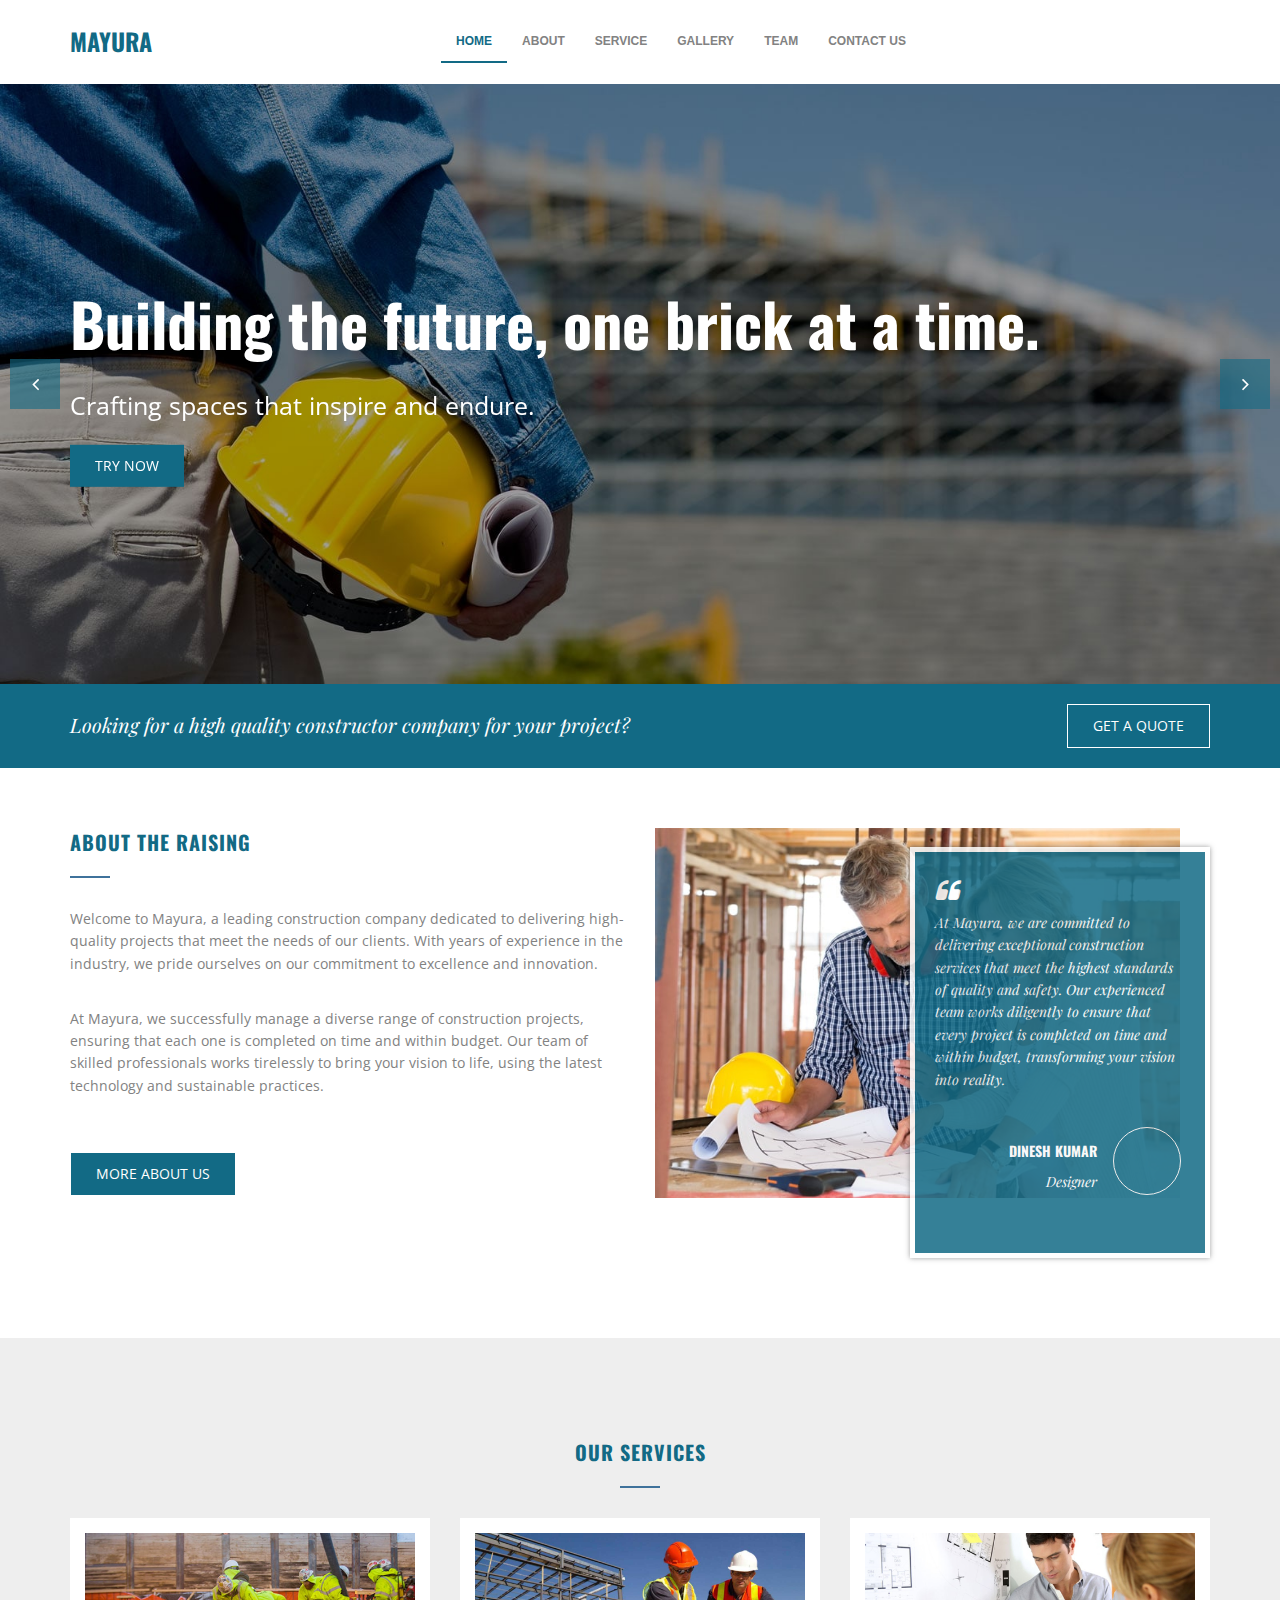
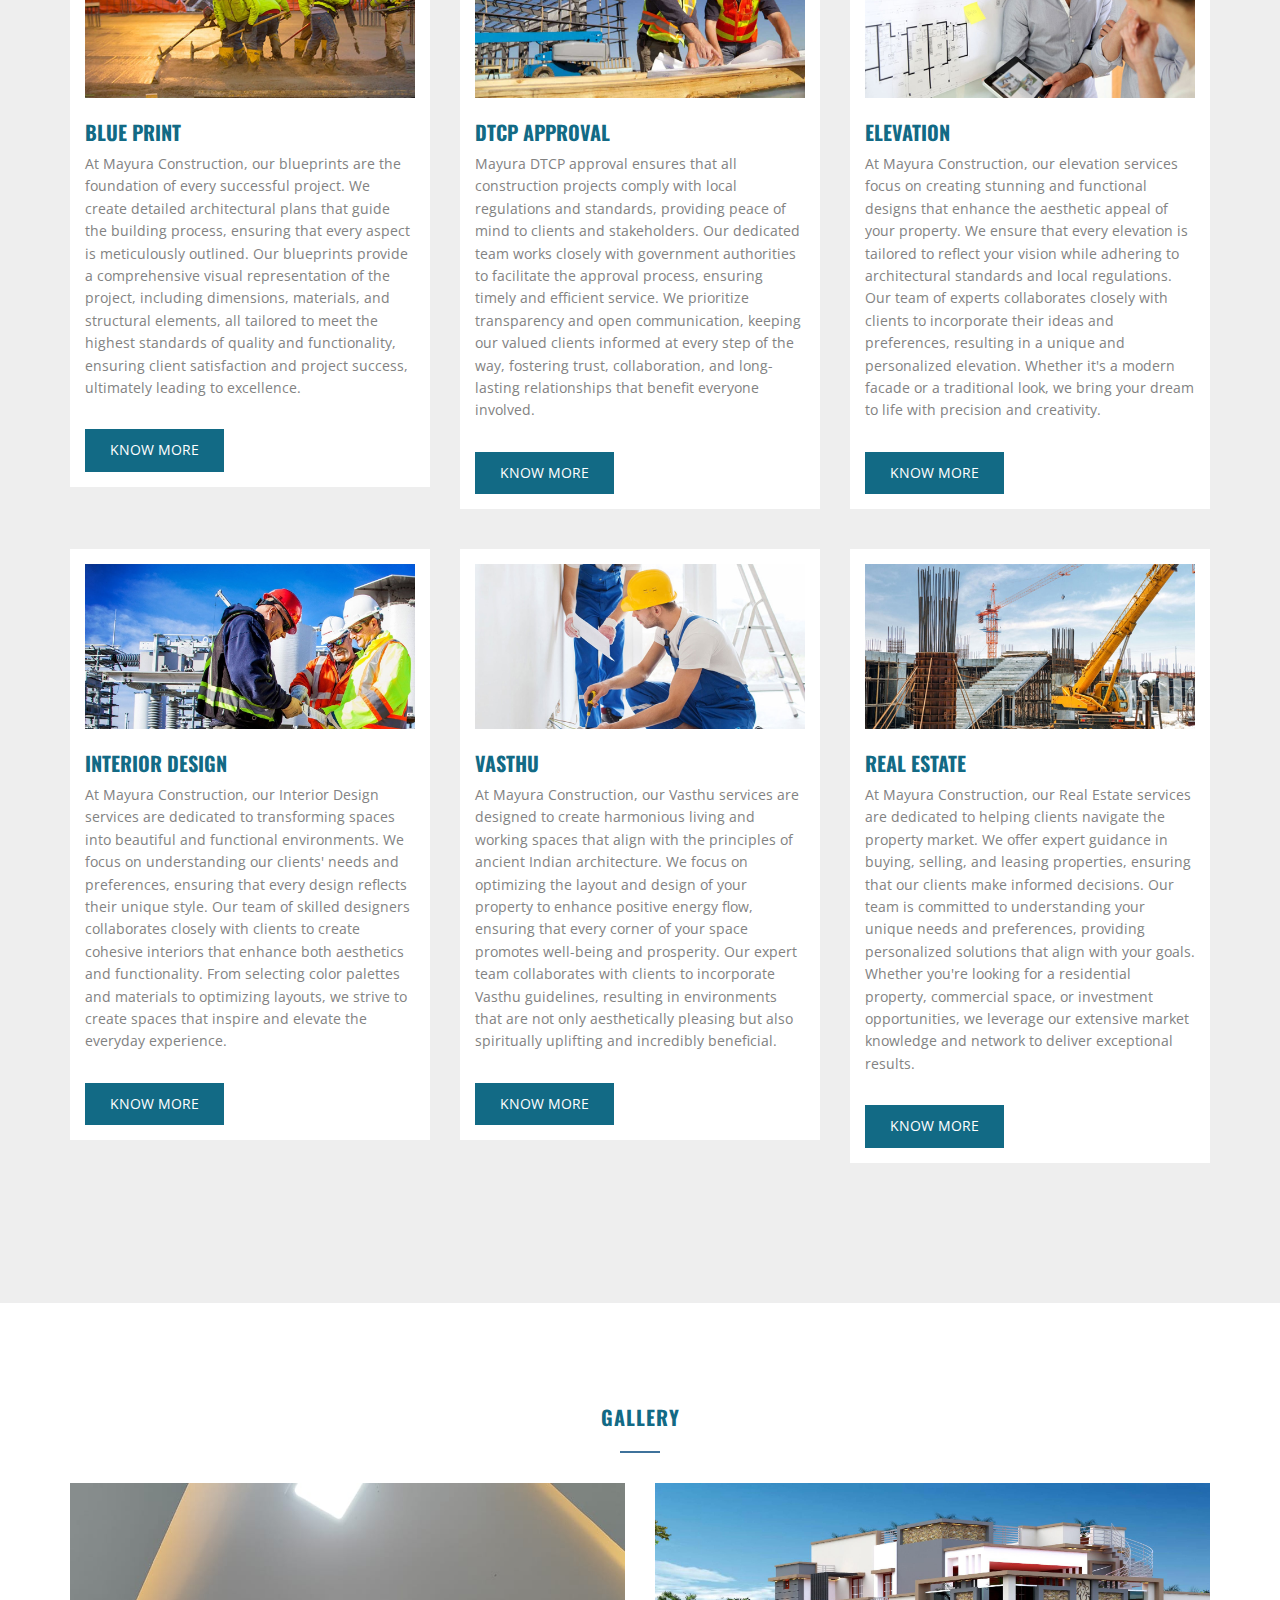
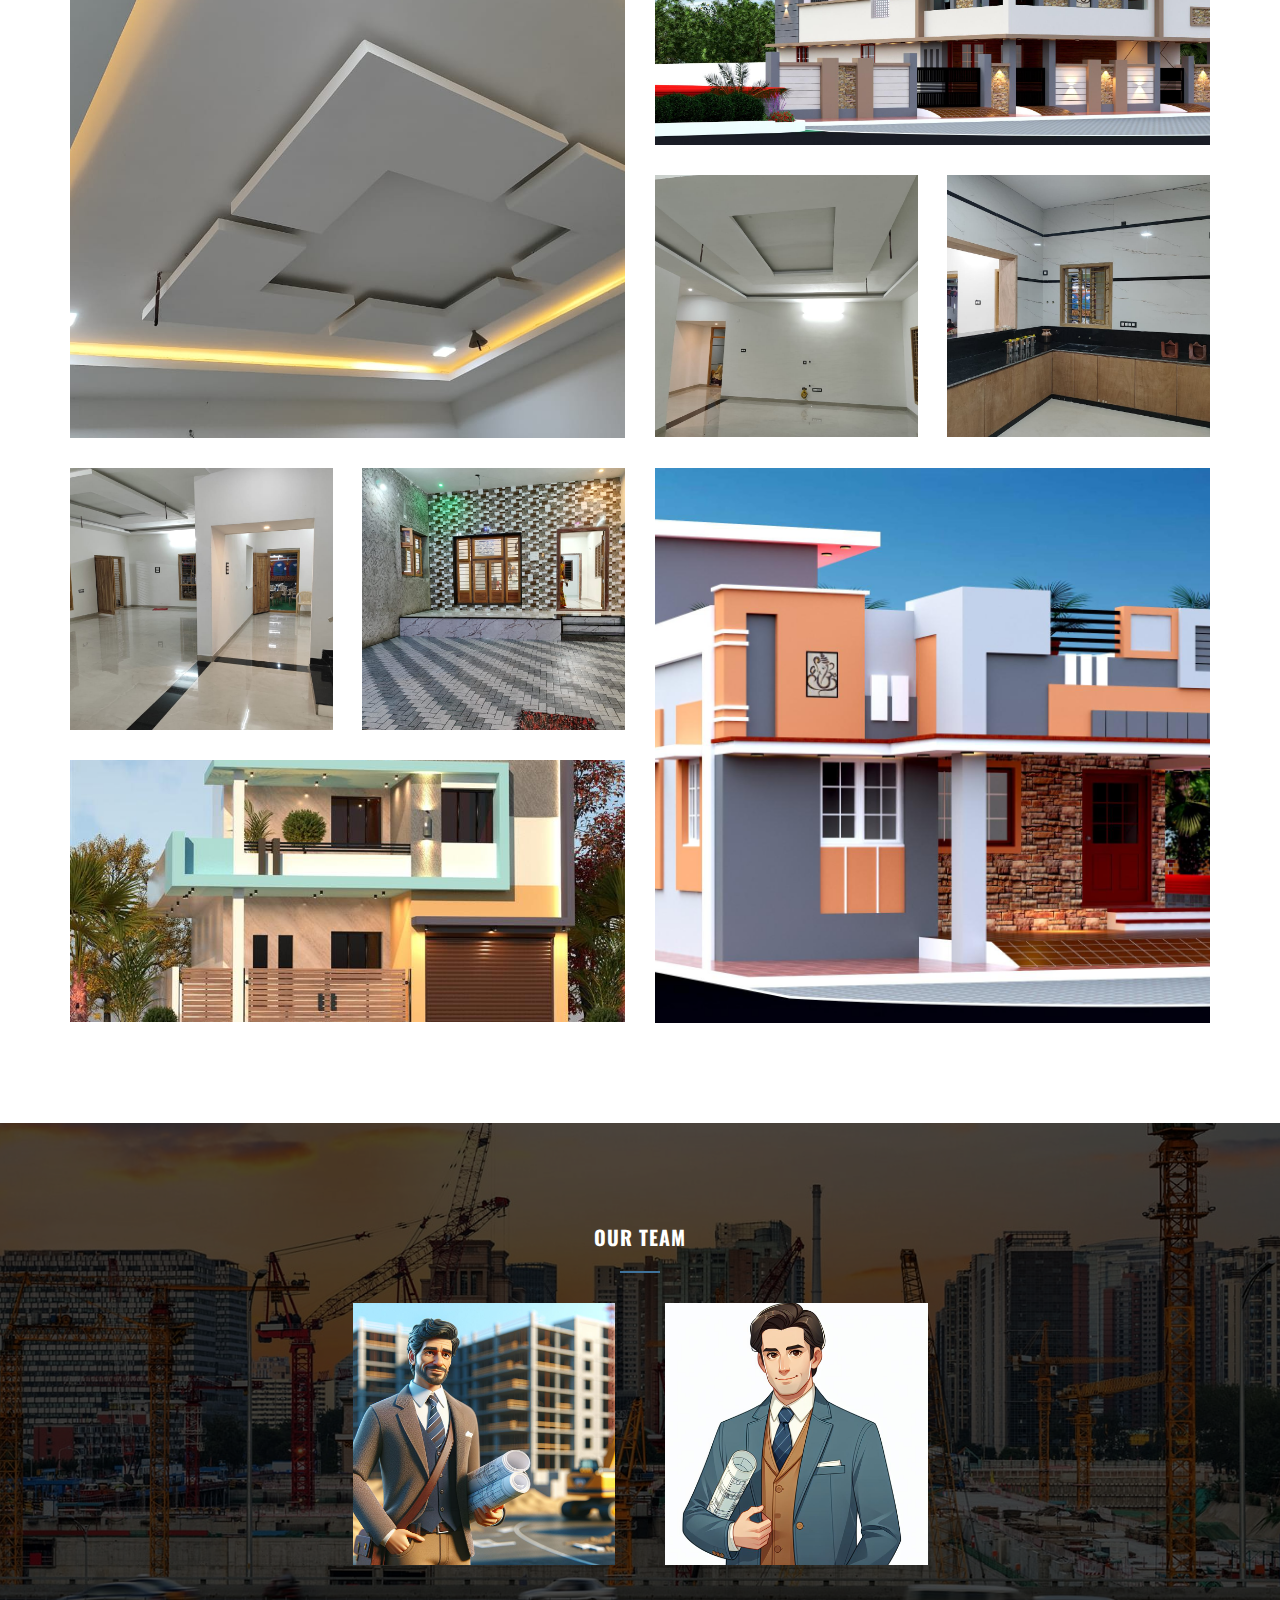
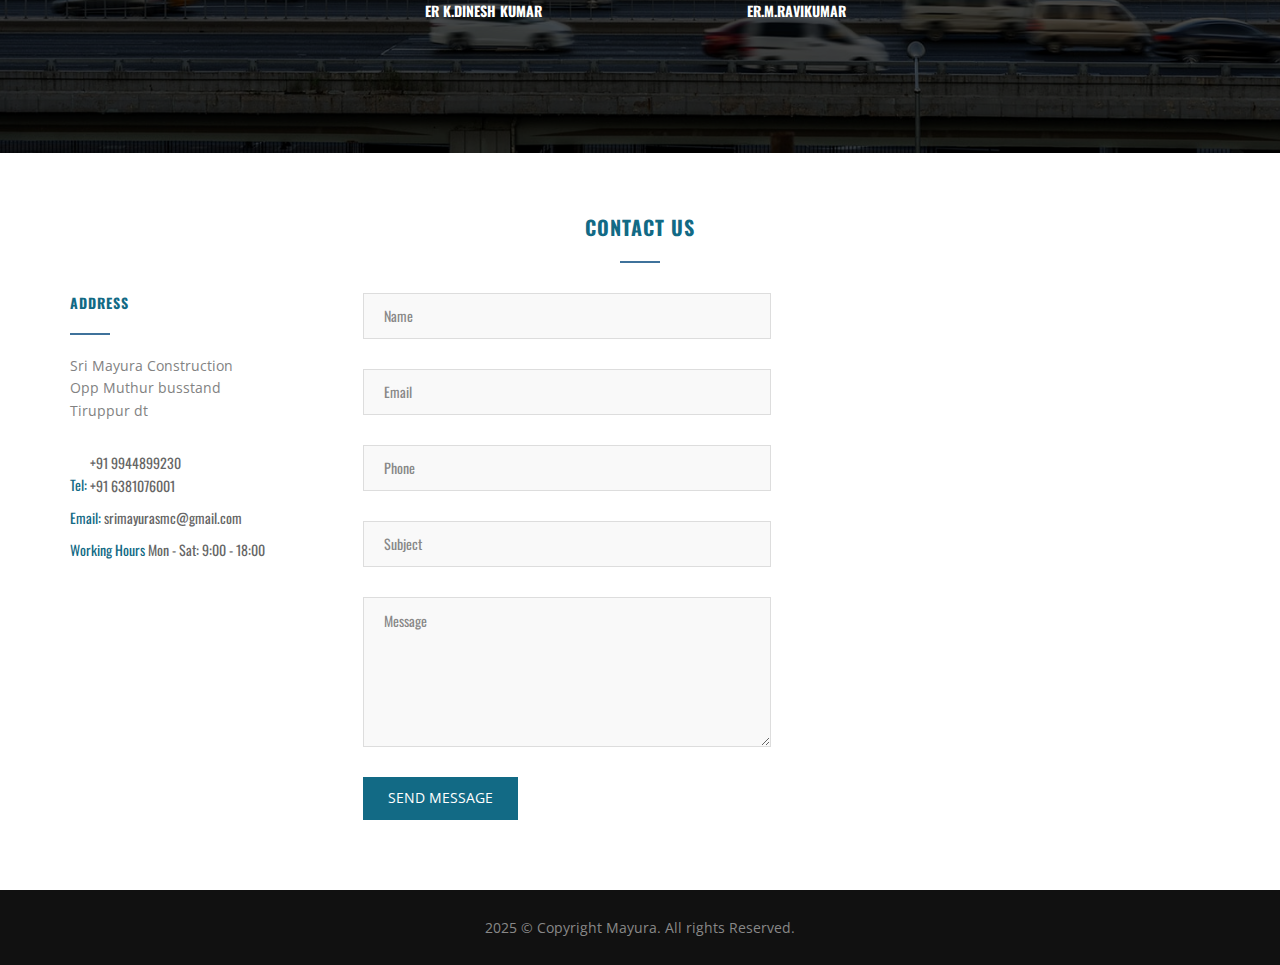
==== commit 315ffa4c: "Adding mail" ====
--- a/Mayura/raising-master/index.html
+++ b/Mayura/raising-master/index.html
@@ -668,15 +668,15 @@
 											<h2 class="sec-title__title">Address</h2><span class="sec-title__divider"></span>
 										</div><!-- End / sec-title -->
 										
-										<p class="mb-30">Sri Mayura Construction <br> SI complex <br> Opp Muthur busstand <br> Tiruppur dt</p>
-										
+										<p class="mb-30">Sri Mayura Construction <br>Opp Muthur busstand <br> Tiruppur dt</p>
+							
 										<!--  -->
 										<div>
 											<div class="widget-contact__item"><span class="widget-contact__title">Tel:</span>
-												<p class="widget-contact__text">+91 9944899230 </p>
+												<p class="widget-contact__text">+91 9944899230 <br>+91 6381076001<br> </p>
 											</div>
 											<div class="widget-contact__item"><span class="widget-contact__title">email:</span>
-												<p class="widget-contact__text"><a href="#"></a>kavin@gmail.com</p>
+												<p class="widget-contact__text"><a href="#"></a>srimayurasmc@gmail.com</p>
 											</div>
 											<div class="widget-contact__item"><span class="widget-contact__title">Working Hours</span>
 												<p class="widget-contact__text">Mon - Sat: 9:00 - 18:00</p>
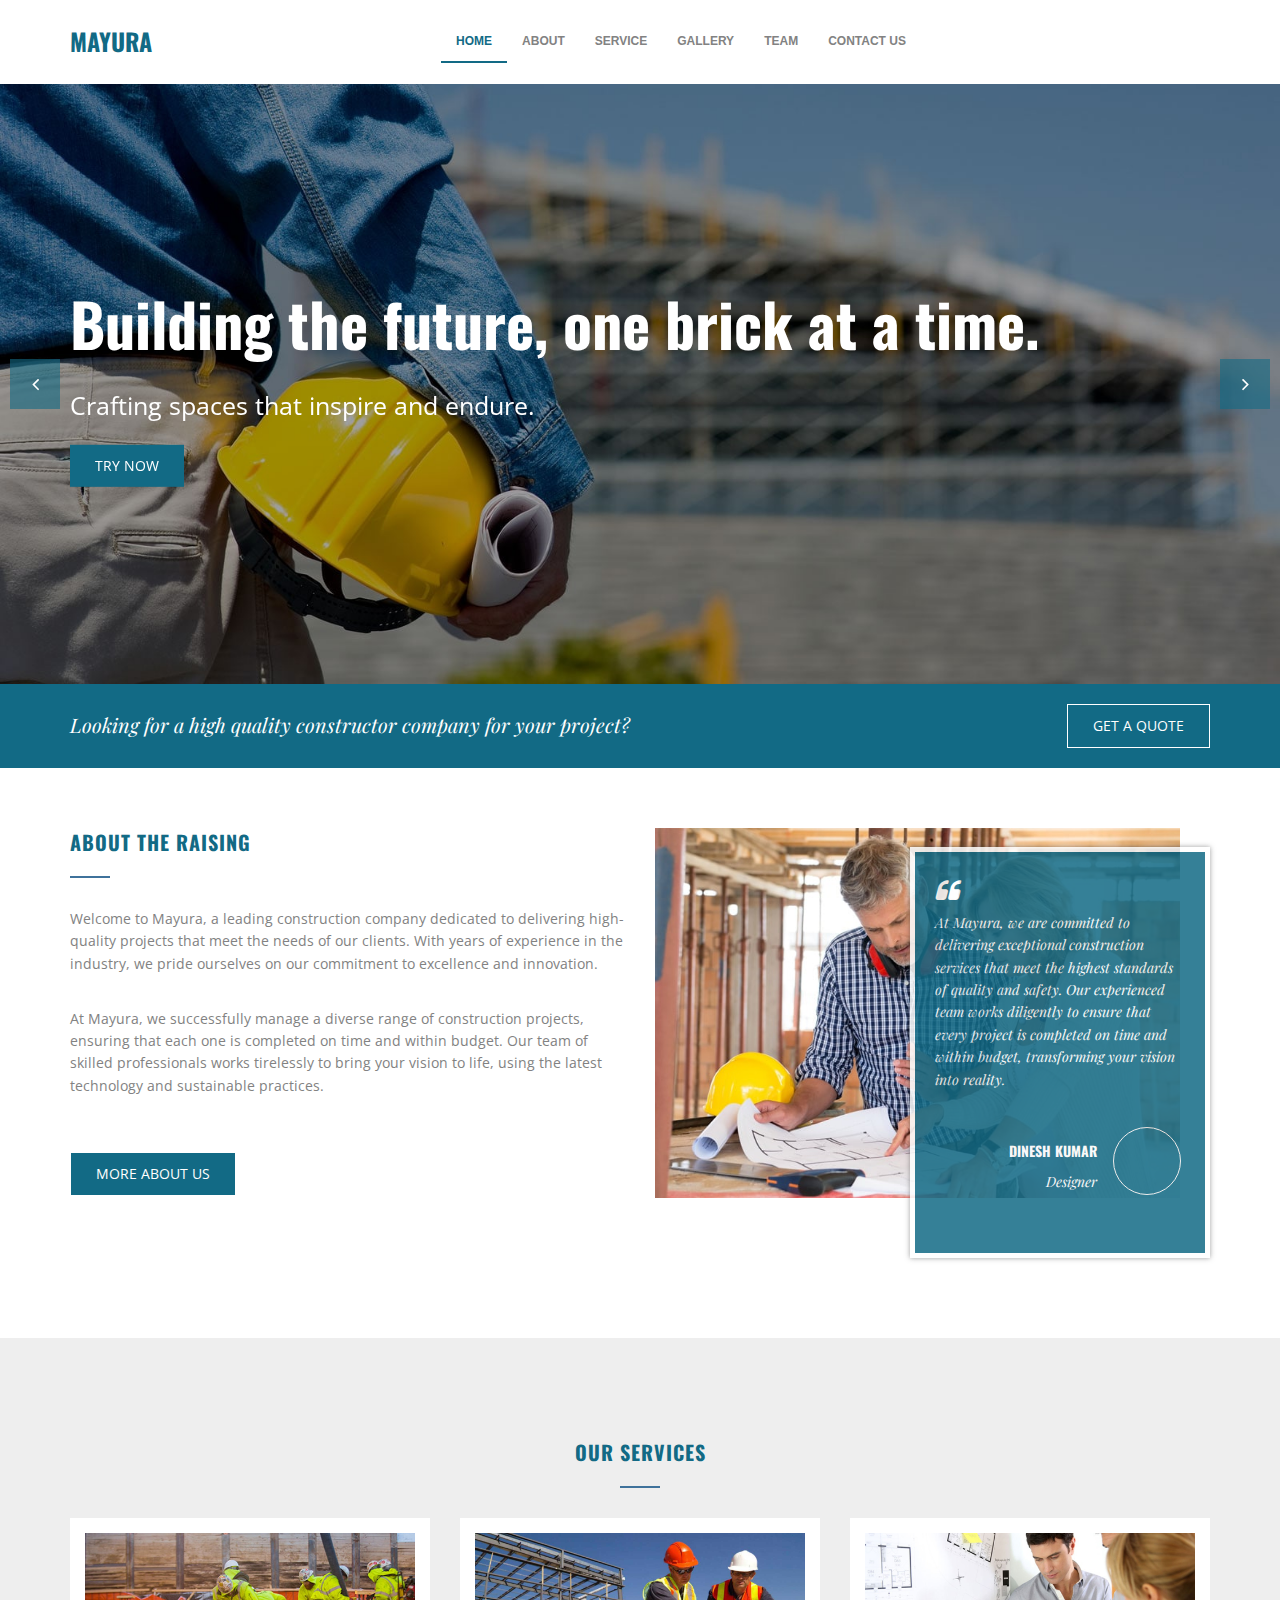
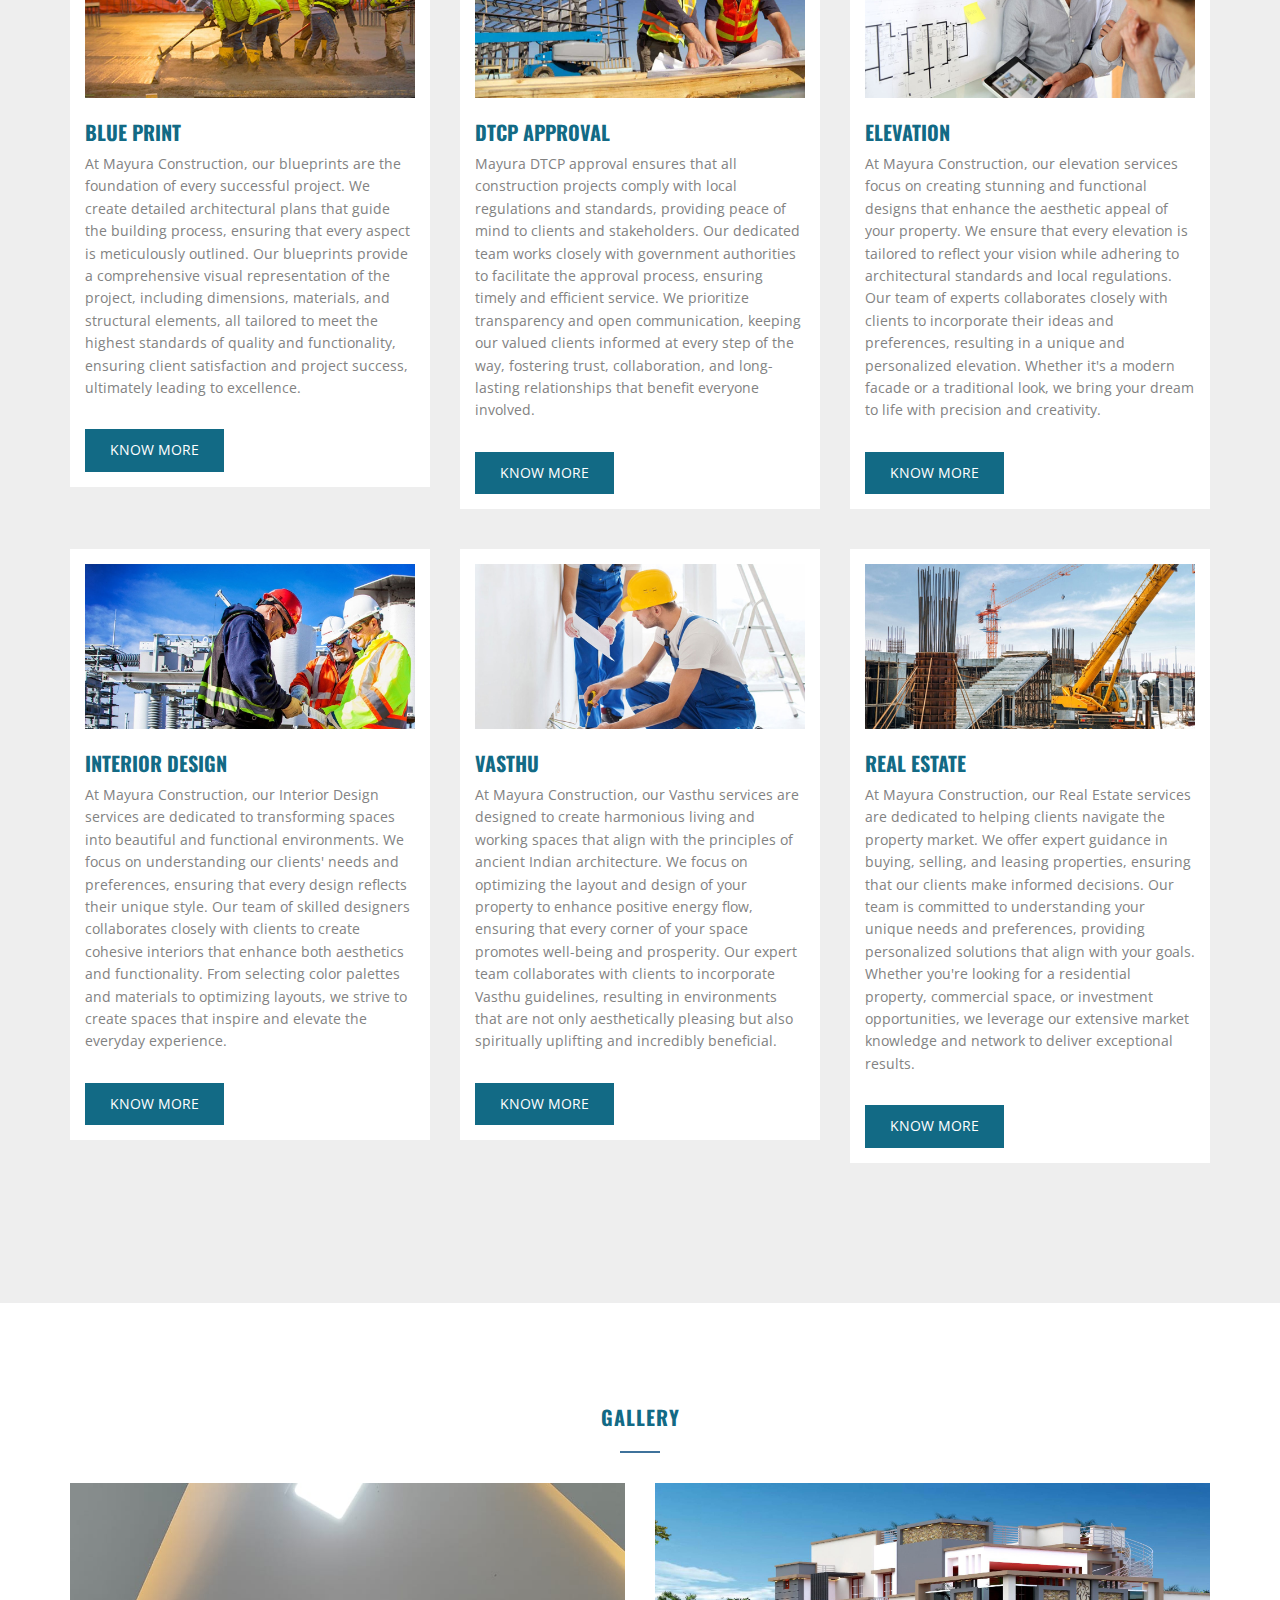
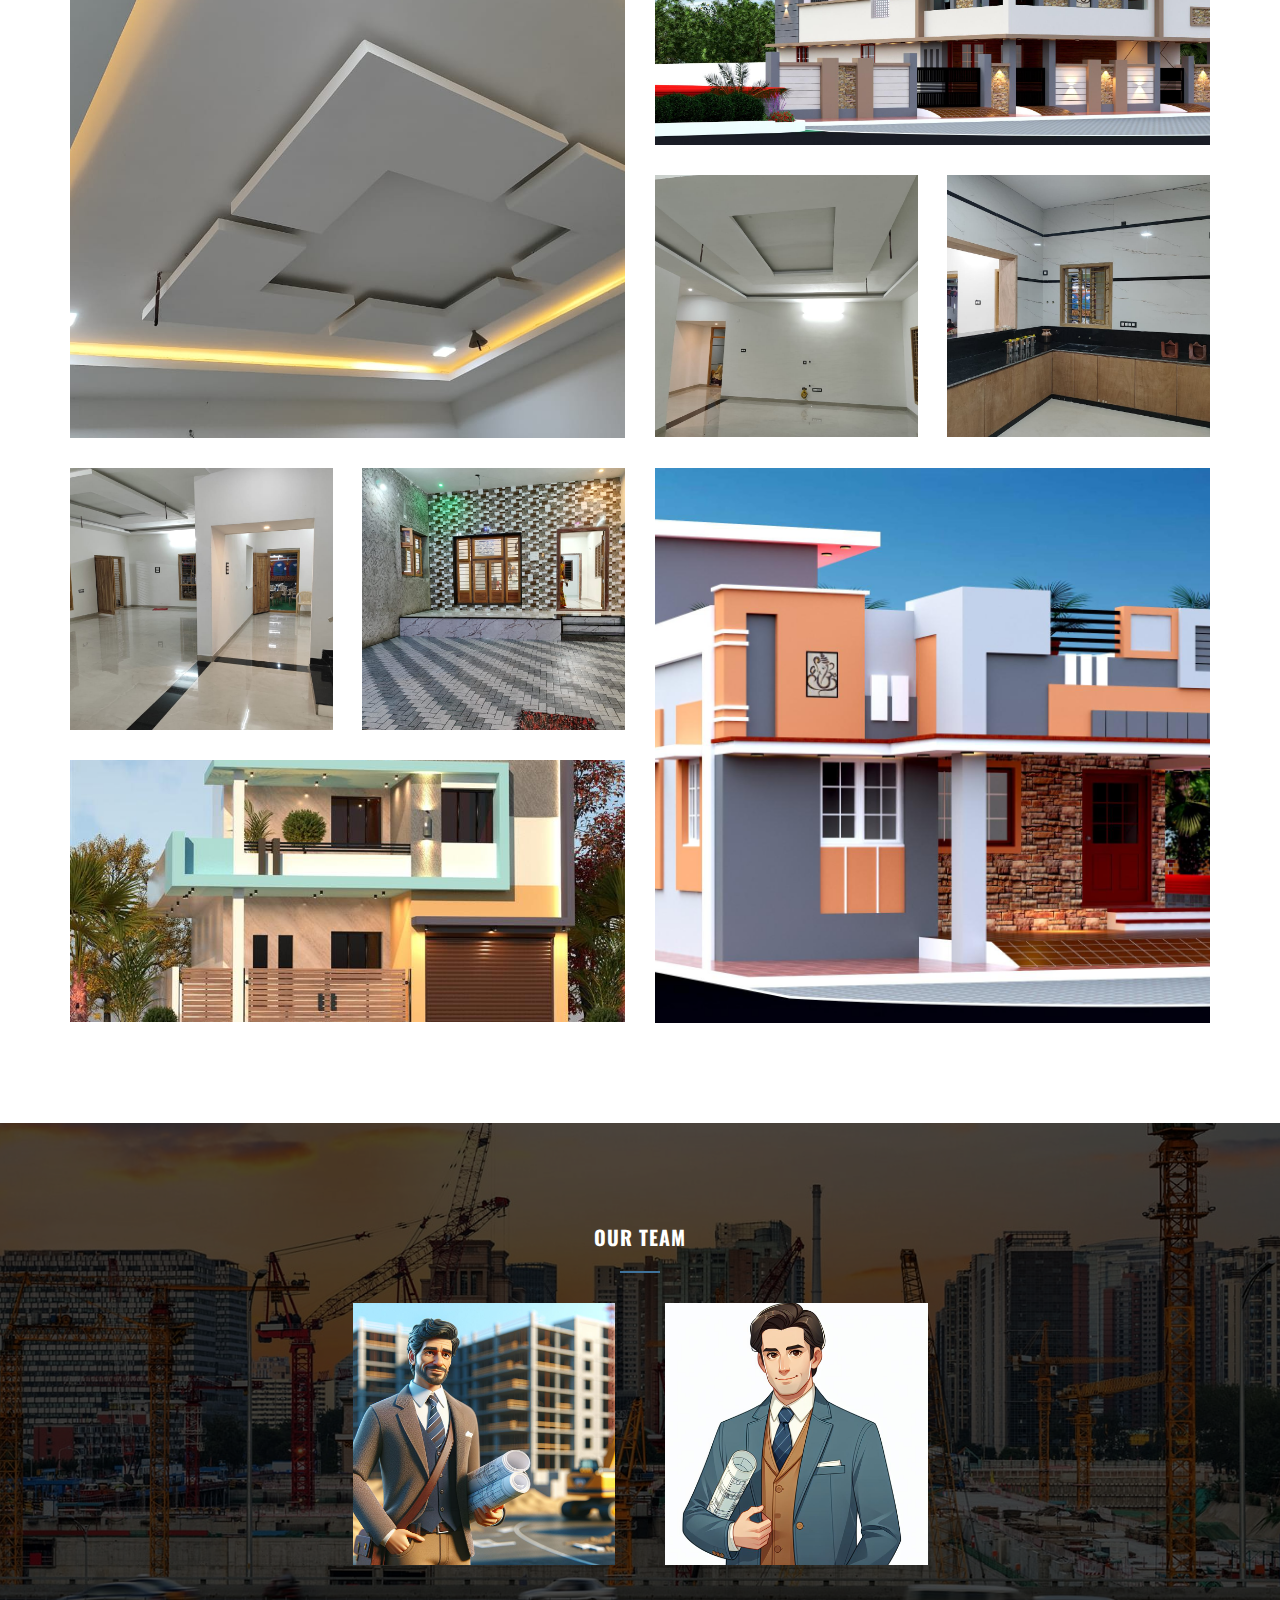
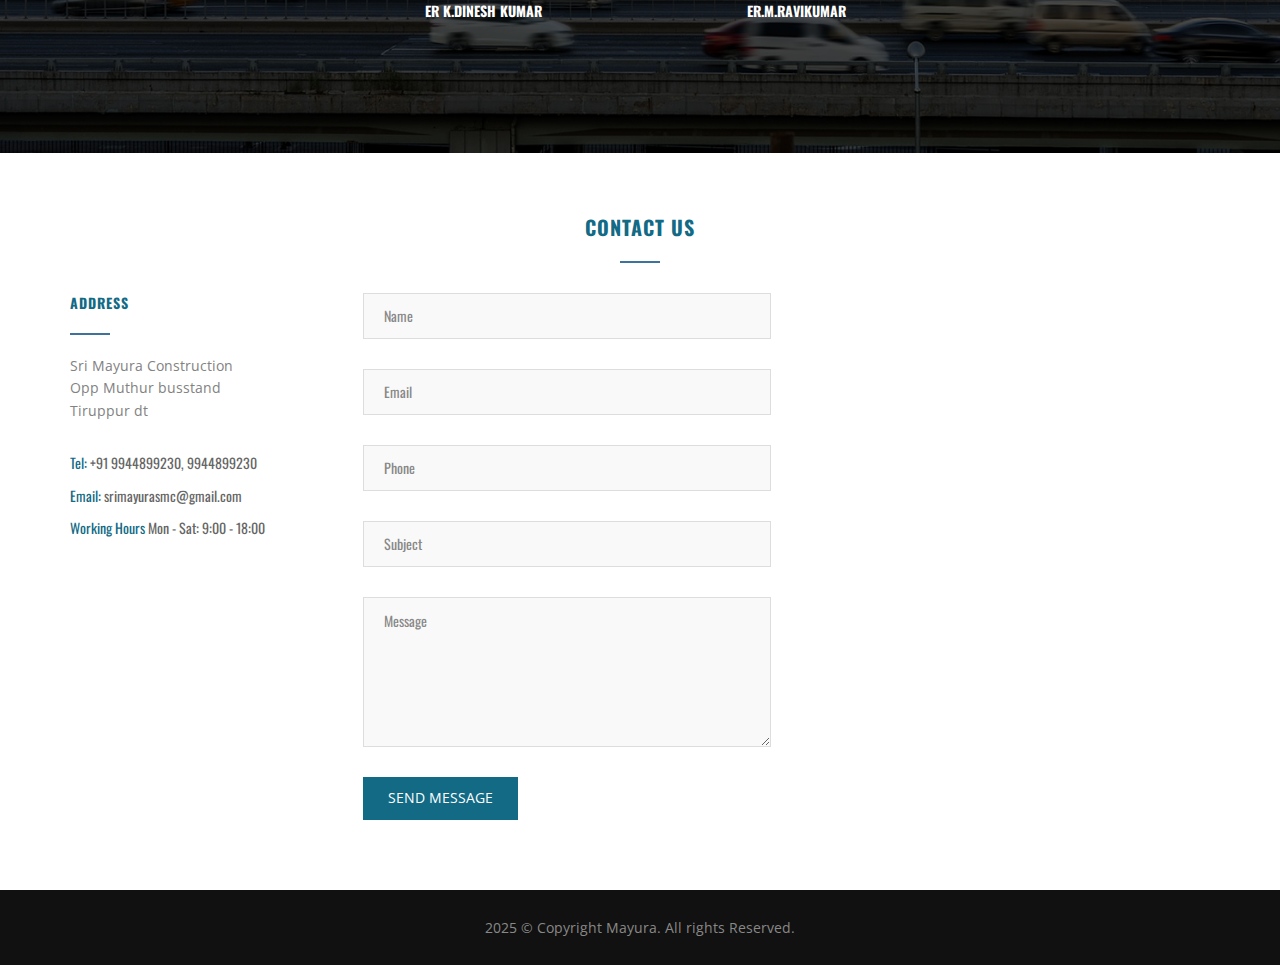
==== commit 685164c5: "Adding mob no" ====
--- a/Mayura/raising-master/index.html
+++ b/Mayura/raising-master/index.html
@@ -673,7 +673,9 @@
 										<!--  -->
 										<div>
 											<div class="widget-contact__item"><span class="widget-contact__title">Tel:</span>
-												<p class="widget-contact__text">+91 9944899230 <br>+91 6381076001<br> </p>
+												<p class="widget-contact__text">+91 9944899230,   </p>
+											
+												<p class="widget-contact__text"> 9944899230 </p>
 											</div>
 											<div class="widget-contact__item"><span class="widget-contact__title">email:</span>
 												<p class="widget-contact__text"><a href="#"></a>srimayurasmc@gmail.com</p>
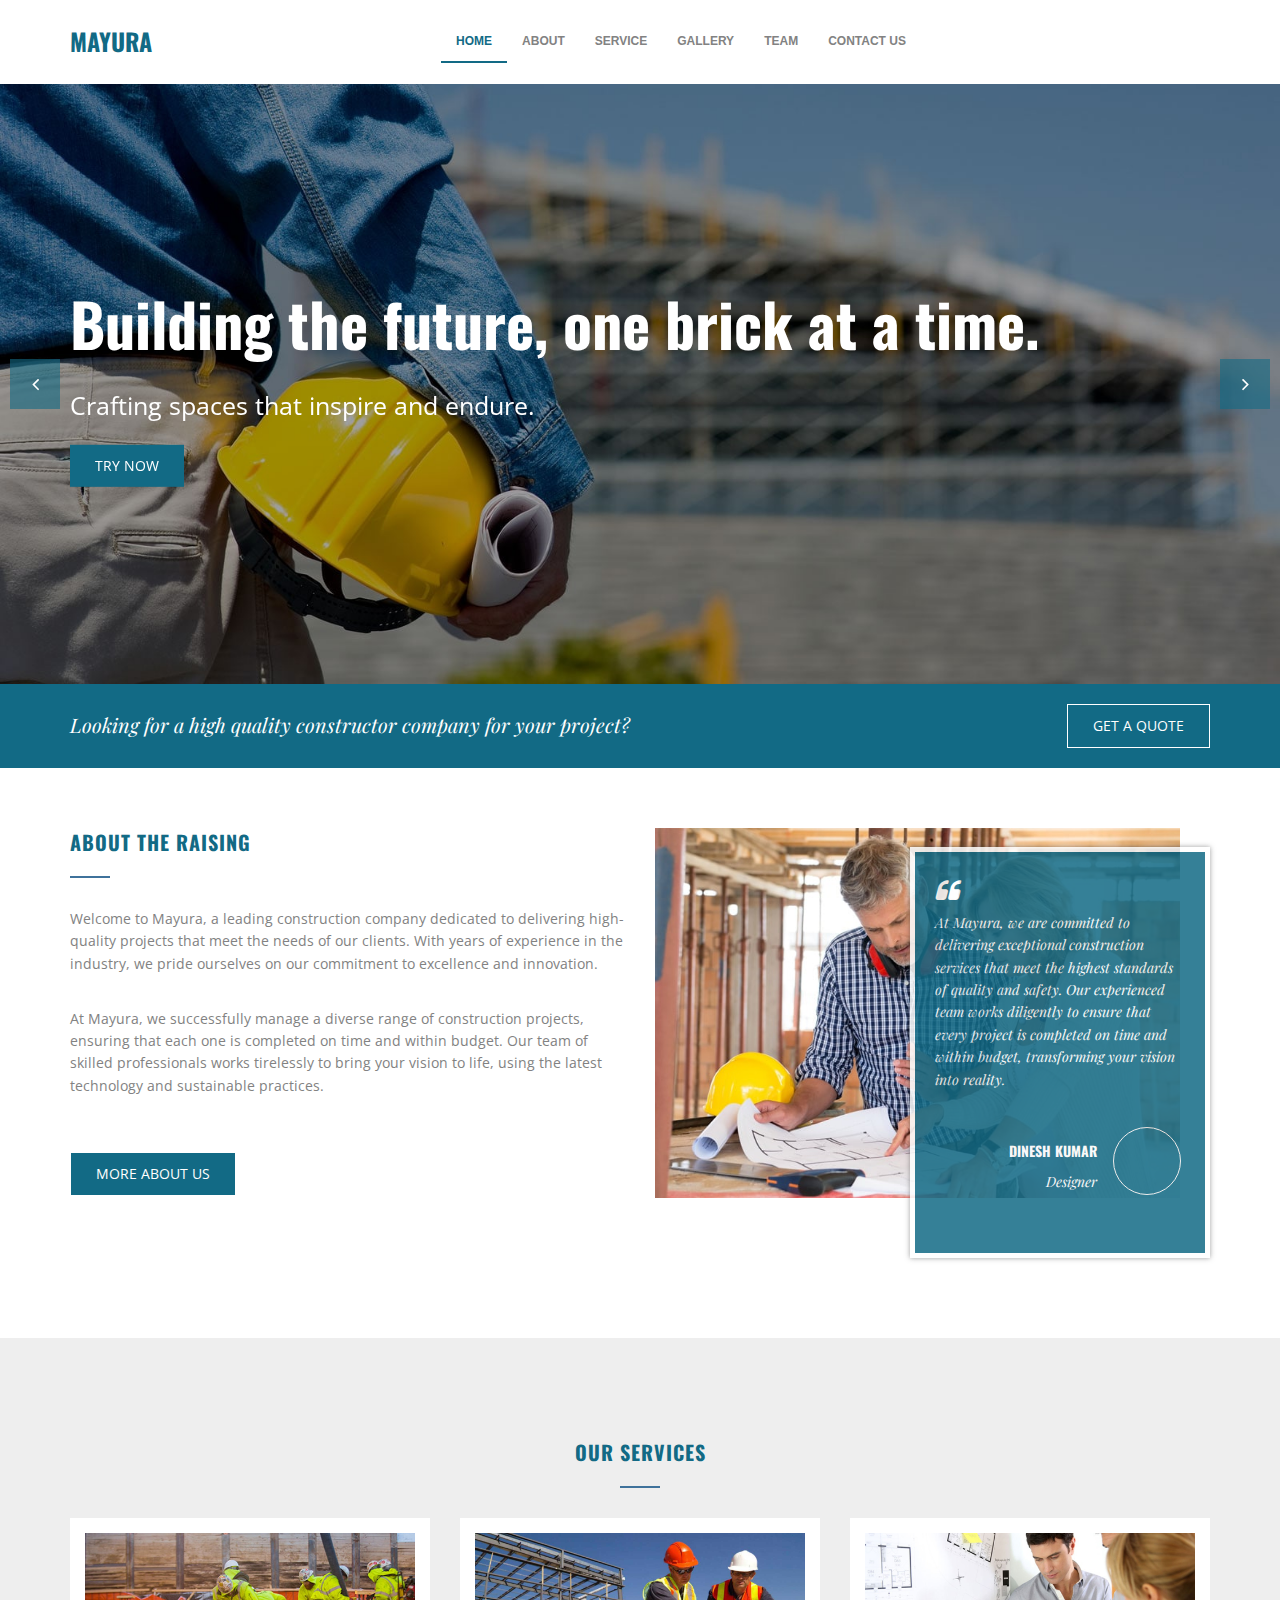
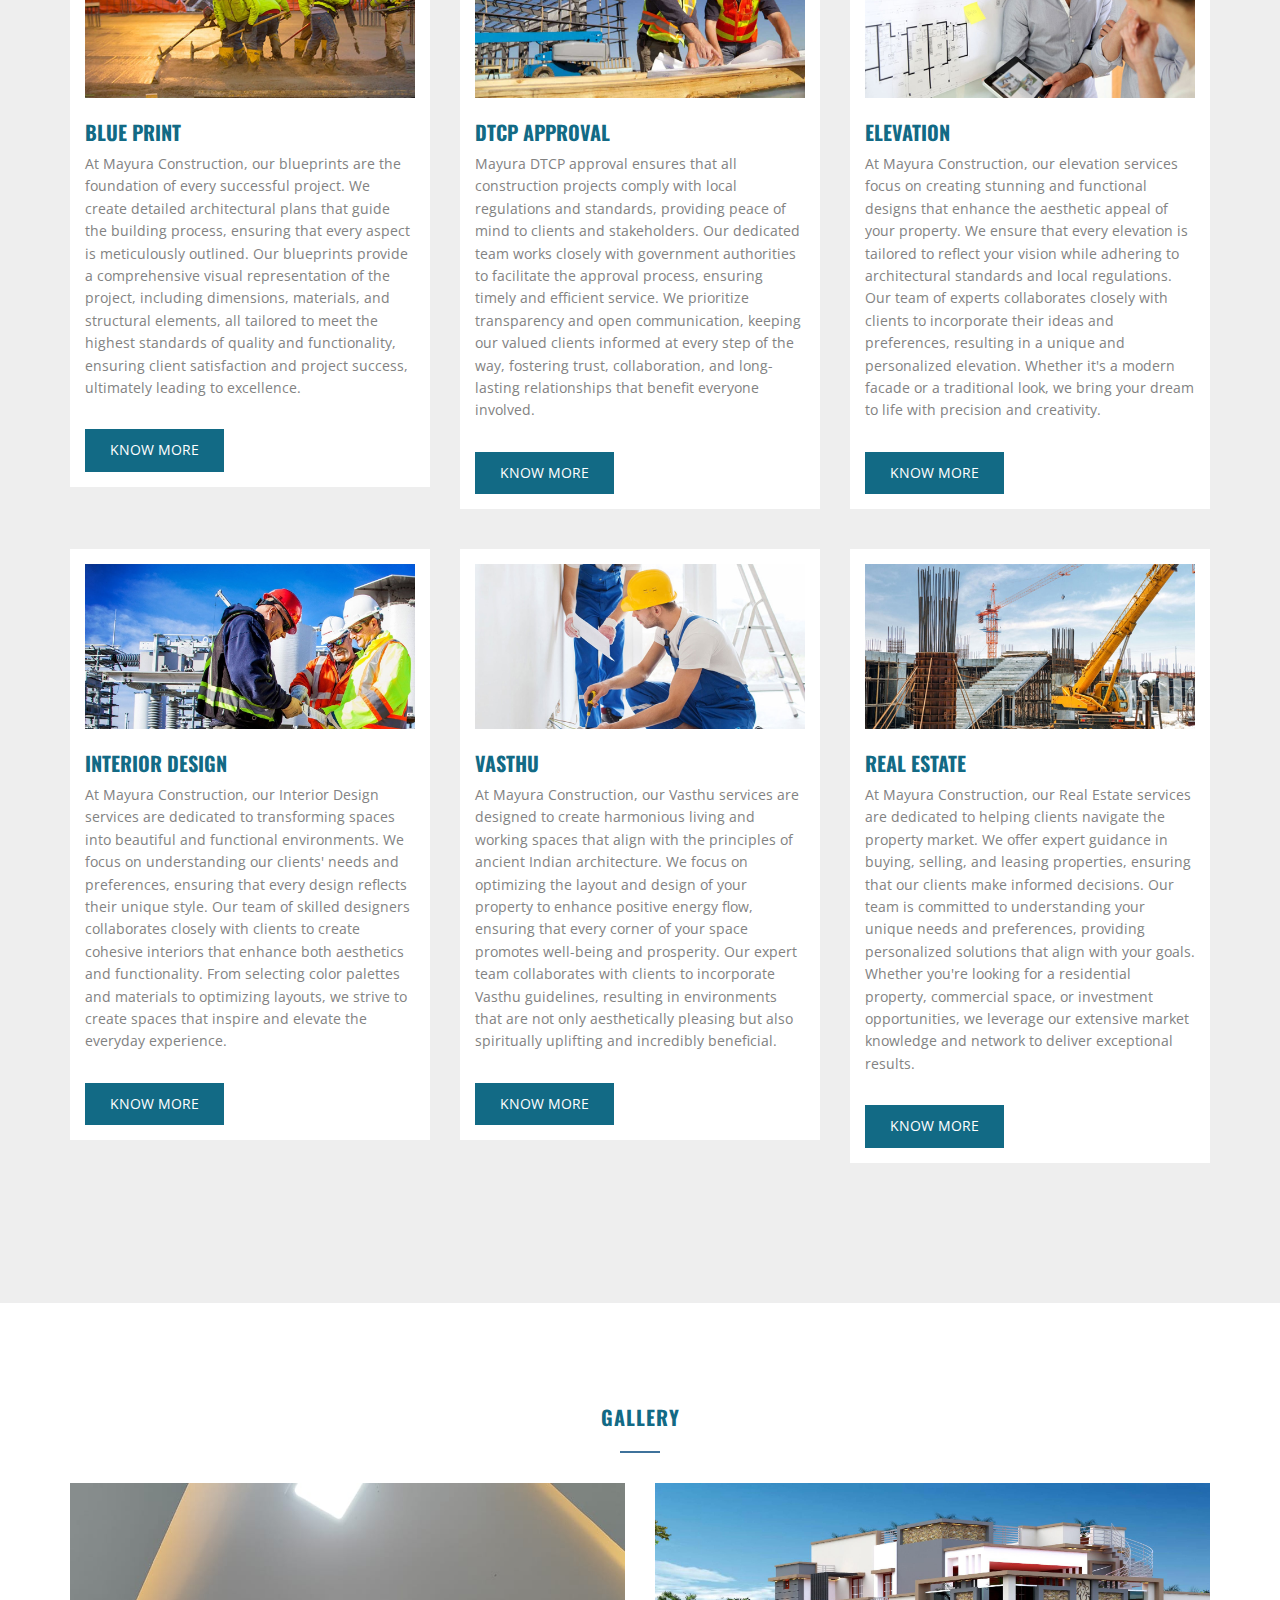
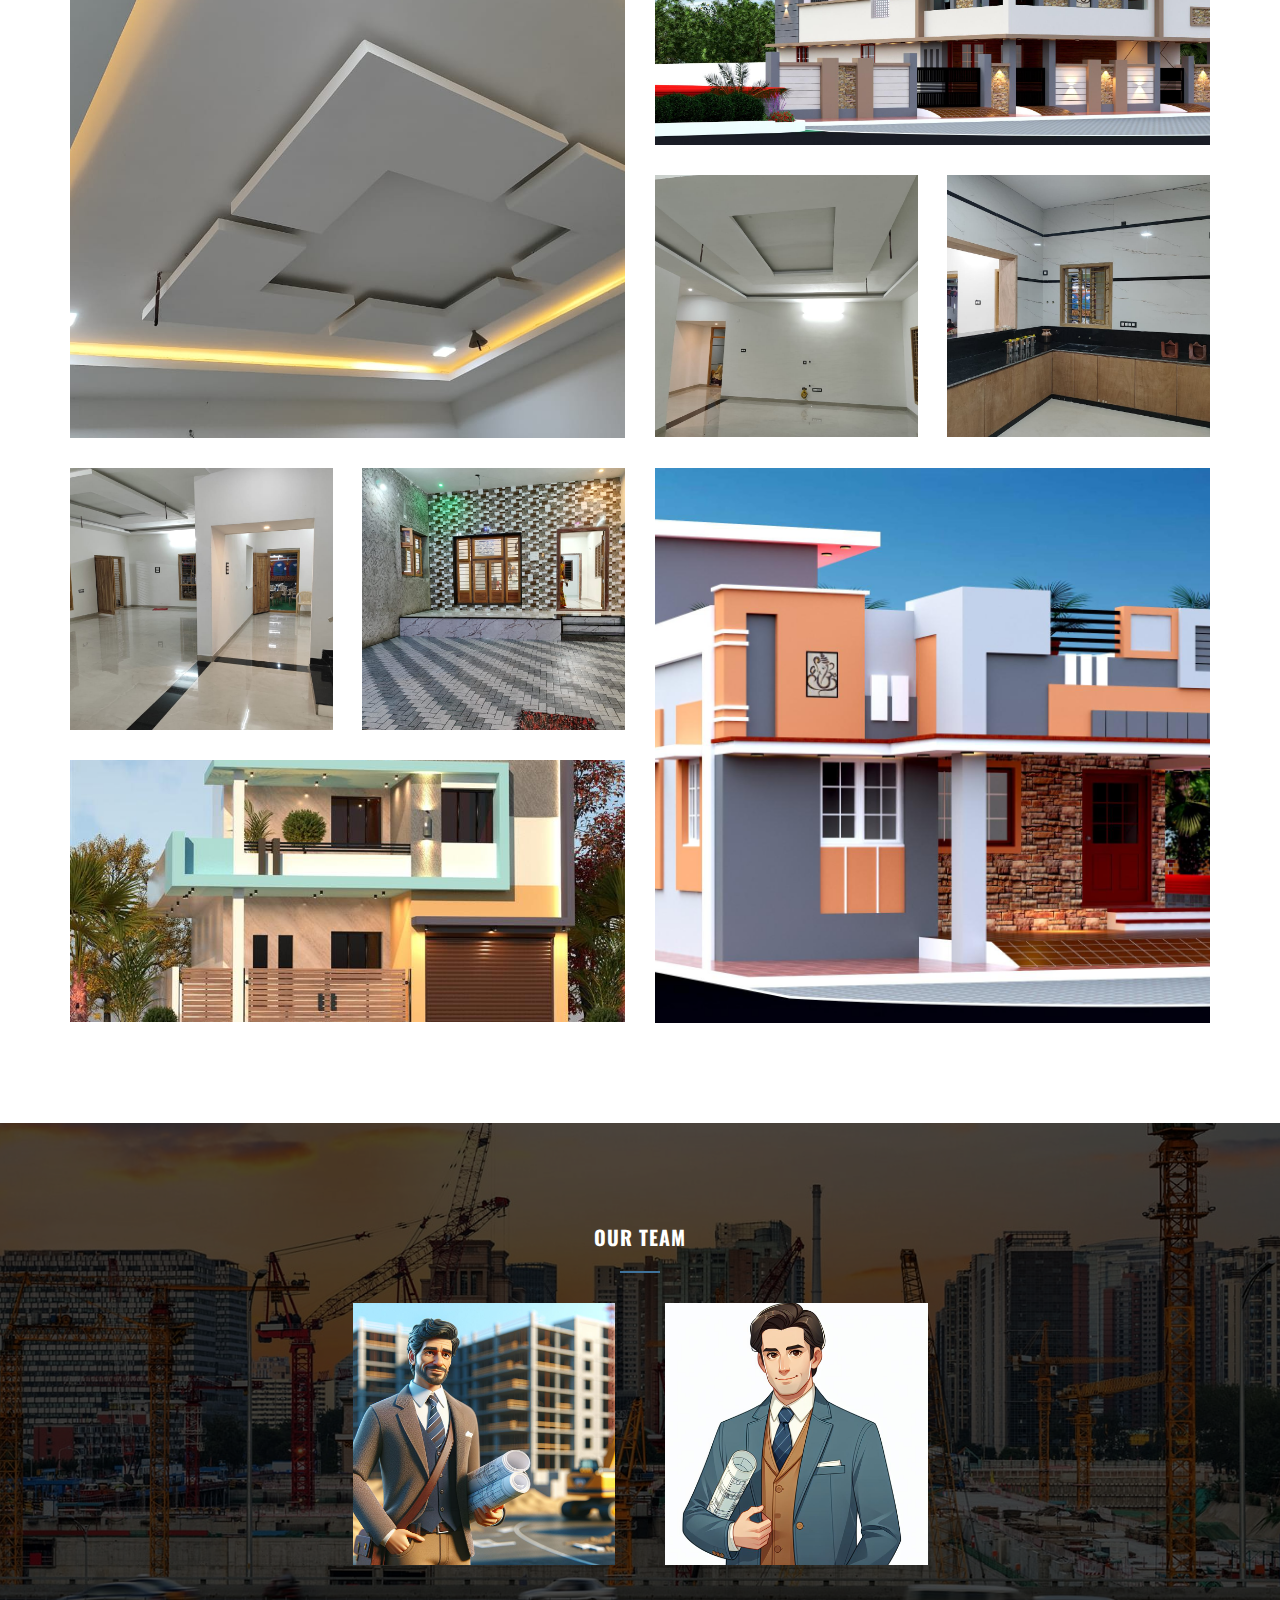
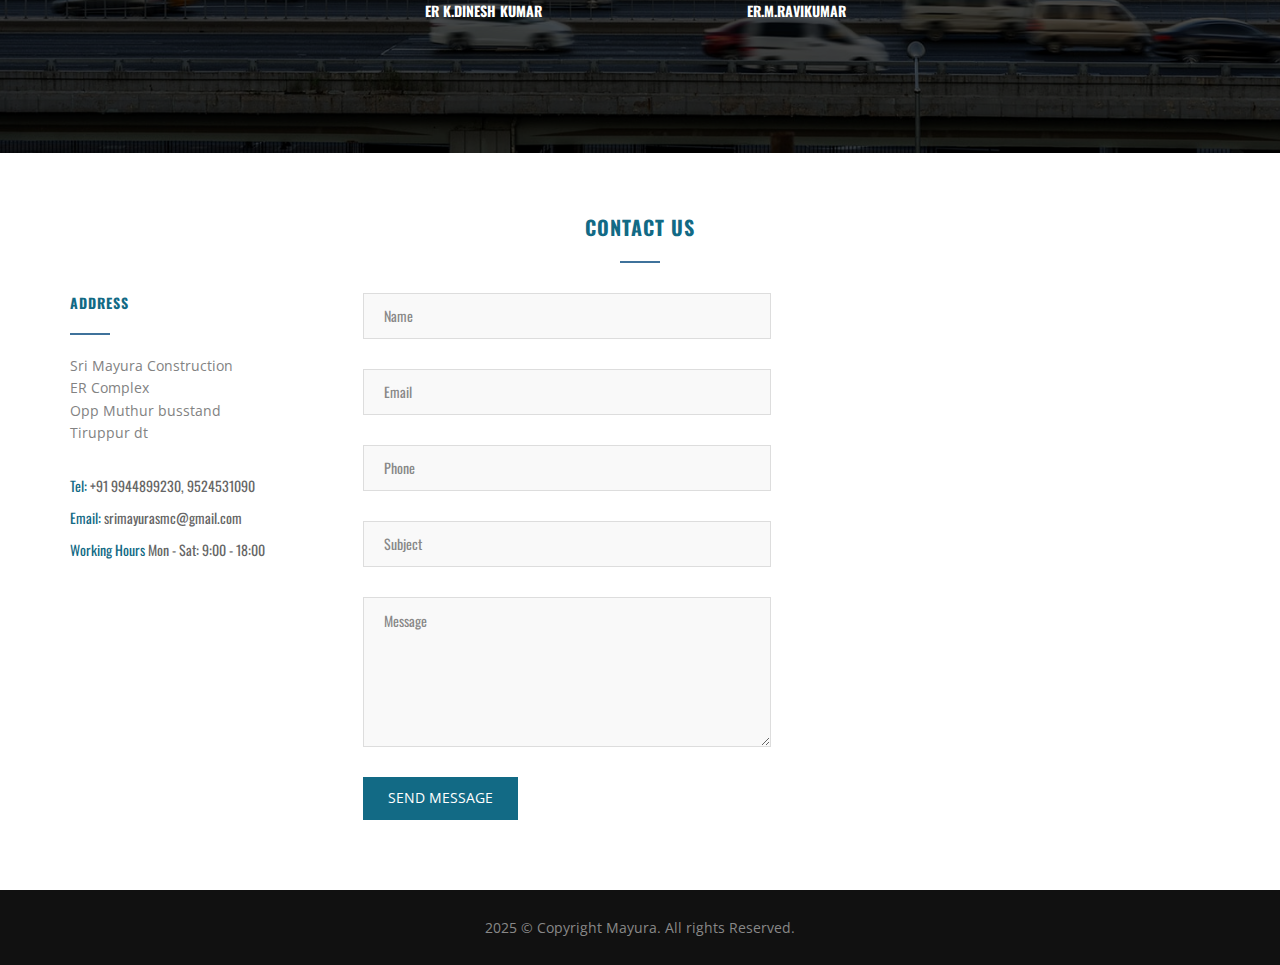
==== commit 1c8d540c: "Update address" ====
--- a/Mayura/raising-master/index.html
+++ b/Mayura/raising-master/index.html
@@ -668,14 +668,14 @@
 											<h2 class="sec-title__title">Address</h2><span class="sec-title__divider"></span>
 										</div><!-- End / sec-title -->
 										
-										<p class="mb-30">Sri Mayura Construction <br>Opp Muthur busstand <br> Tiruppur dt</p>
+										<p class="mb-30">Sri Mayura Construction<br>ER Complex<br>Opp Muthur busstand <br> Tiruppur dt</p>
 							
 										<!--  -->
 										<div>
 											<div class="widget-contact__item"><span class="widget-contact__title">Tel:</span>
 												<p class="widget-contact__text">+91 9944899230,   </p>
 											
-												<p class="widget-contact__text"> 9944899230 </p>
+												<p class="widget-contact__text"> 9524531090 </p>
 											</div>
 											<div class="widget-contact__item"><span class="widget-contact__title">email:</span>
 												<p class="widget-contact__text"><a href="#"></a>srimayurasmc@gmail.com</p>
